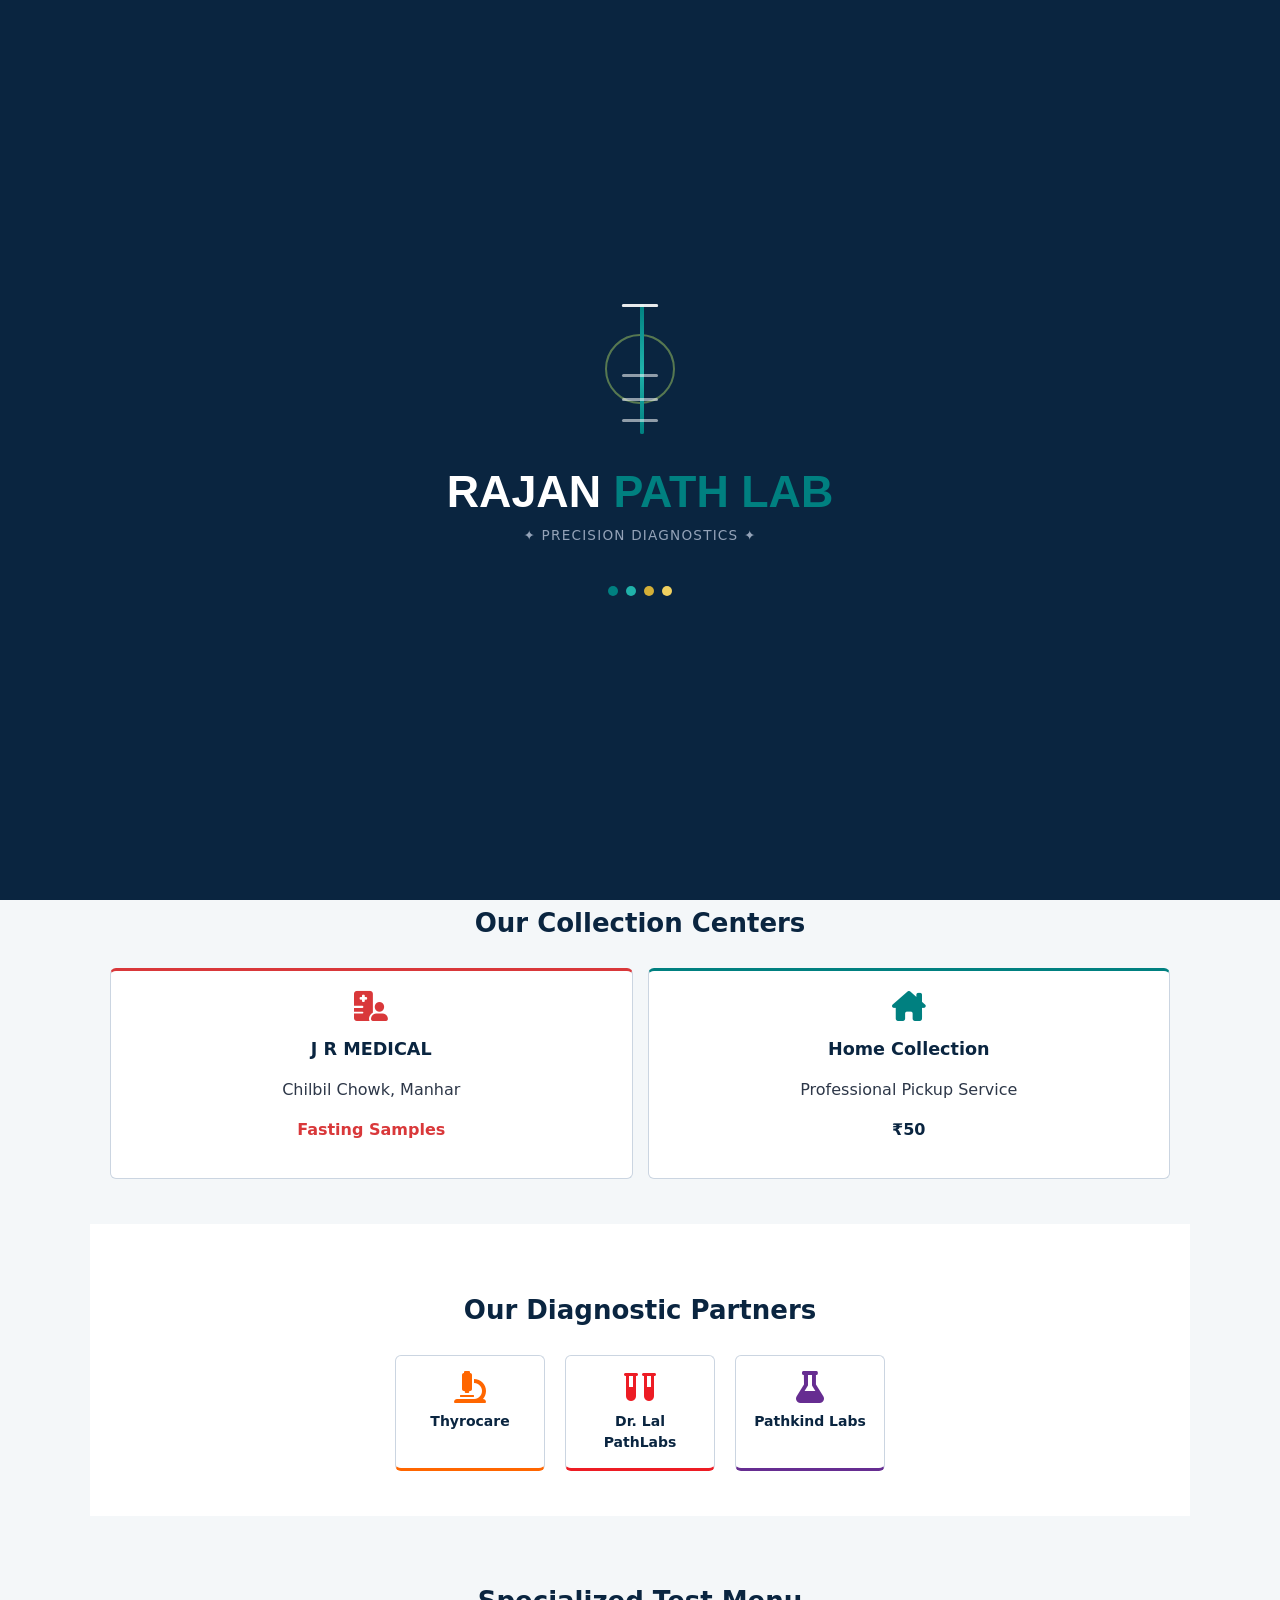
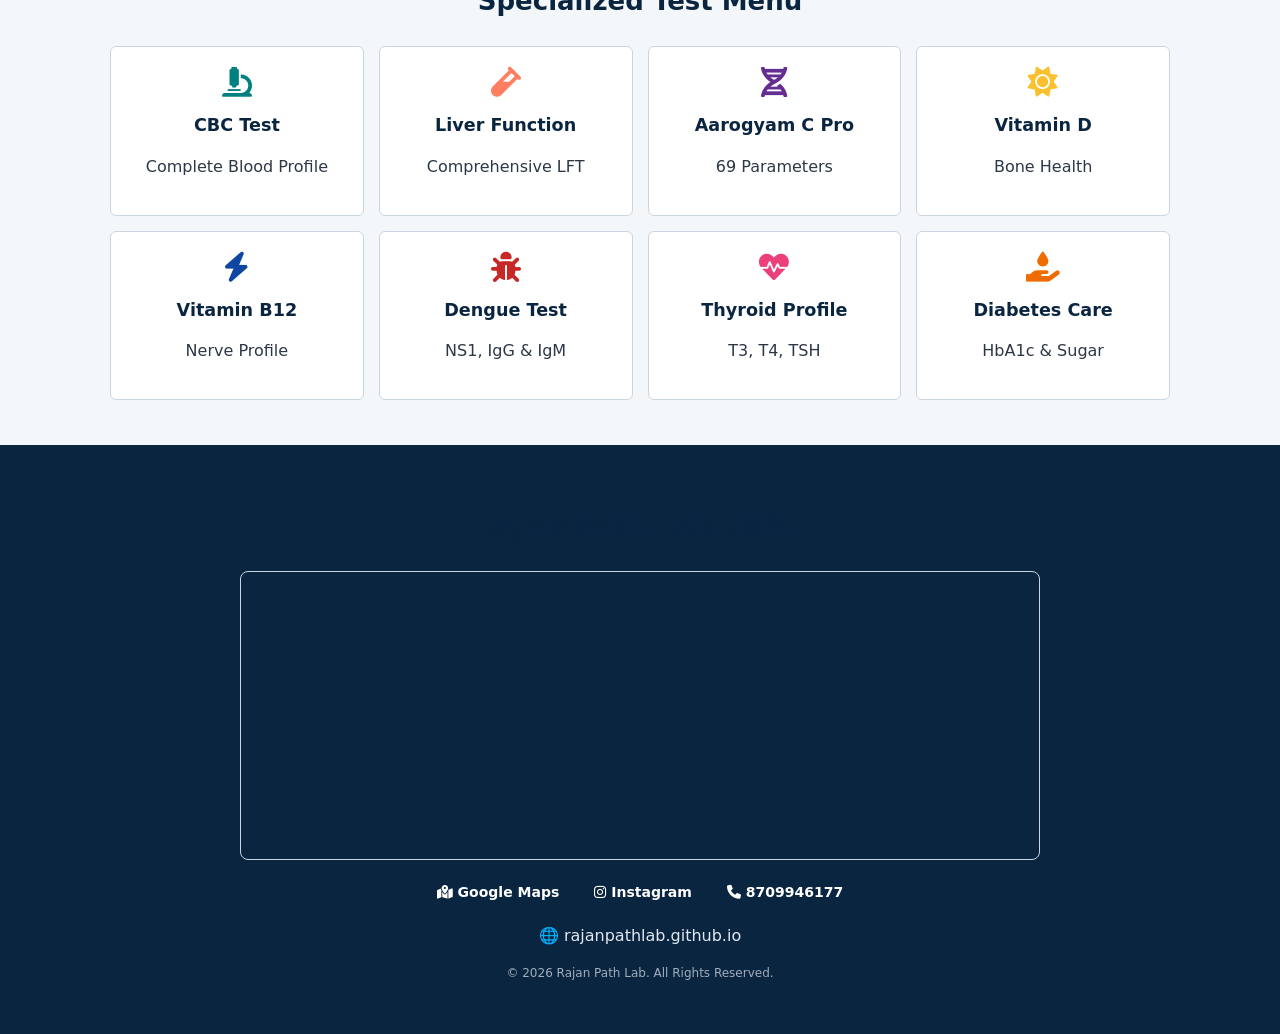
==== index.html @ d1e1c76f "Update print statement from 'Hello' to 'Goodbye'" ====
<!DOCTYPE html>
<html lang="en">
<head>
    <meta charset="UTF-8" />
    <meta name="viewport" content="width=device-width, initial-scale=1.0, maximum-scale=1.0, user-scalable=yes" />
    <title>Rajan Path Lab | Premium Diagnostics</title>
    <link rel="stylesheet" href="https://cdnjs.cloudflare.com/ajax/libs/font-awesome/6.0.0/css/all.min.css" />
    <script src="https://cdn.jsdelivr.net/npm/chart.js@4.4.0/dist/chart.umd.min.js" defer>
    </script>
    <script src="https://cdnjs.cloudflare.com/ajax/libs/qrcodejs/1.0.0/qrcode.min.js" defer>
    </script>
    <script src="https://www.gstatic.com/firebasejs/10.11.0/firebase-app-compat.js">
    </script>
    <script src="https://www.gstatic.com/firebasejs/10.11.0/firebase-database-compat.js">
    </script>
    <script src="https://cdn.jsdelivr.net/npm/@supabase/supabase-js@2">
    </script>
    <style>
        /* ─── PRELOADER ─── */
        #preloader {
            position: fixed;
            inset: 0;
            background: #0a2540;
            z-index: 99999;
            display: flex;
            flex-direction: column;
            align-items: center;
            justify-content: center;
            transition: opacity 0.55s, visibility 0.55s;
            opacity: 1;
            visibility: visible;
        }
        #preloader.hide {
            opacity: 0;
            visibility: hidden;
            pointer-events: none;
        }
        .preloader-logo {
            font-family: 'Segoe UI', sans-serif;
            font-size: 2.8rem;
            font-weight: 700;
            color: #fff;
            text-align: center;
        }
        .preloader-logo span {
            color: #008080;
        }
        .preloader-tagline {
            color: #94a3b8;
            font-size: 0.85rem;
            letter-spacing: 1.2px;
            text-transform: uppercase;
            margin-bottom: 2rem;
        }
        .preloader-dna-container {
            position: relative;
            width: 90px;
            height: 130px;
            margin-bottom: 1.5rem;
        }
        .dna-strand {
            position: absolute;
            width: 4px;
            height: 100%;
            border-radius: 2px;
            background: linear-gradient(180deg, #008080, #20b2aa, #008080);
            left: 50%;
            transform-origin: center;
            animation: dnaRotate1 2.2s ease-in-out infinite;
        }
        .dna-strand:nth-child(2) {
            animation-name: dnaRotate2;
            background: linear-gradient(180deg, #d4af37, #f0d060, #d4af37);
        }
        .dna-rung {
            position: absolute;
            width: 36px;
            height: 3px;
            background: rgba(255, 255, 255, 0.55);
            border-radius: 2px;
            left: 50%;
            transform: translateX(-50%);
            animation: rungPulse 1.6s ease-in-out infinite;
        }
        .dna-rung:nth-child(3) {
            top: 18%;
            animation-delay: 0.15s;
        }
        .dna-rung:nth-child(4) {
            top: 36%;
            animation-delay: 0.3s;
        }
        .dna-rung:nth-child(5) {
            top: 54%;
            animation-delay: 0.45s;
        }
        .dna-rung:nth-child(6) {
            top: 72%;
            animation-delay: 0.6s;
        }
        .dna-rung:nth-child(7) {
            top: 88%;
            animation-delay: 0.75s;
        }
        @keyframes dnaRotate1 {
            0%,
            100% {
                transform: translateX(-50%) rotate(0deg) scaleY(1);
            }
            25% {
                transform: translateX(-50%) rotate(8deg) scaleY(1.04);
            }
            50% {
                transform: translateX(-50%) rotate(0deg) scaleY(1);
            }
            75% {
                transform: translateX(-50%) rotate(-8deg) scaleY(0.96);
            }
        }
        @keyframes dnaRotate2 {
            0%,
            100% {
                transform: translateX(-50%) rotate(0deg) scaleY(1);
            }
            25% {
                transform: translateX(-50%) rotate(-8deg) scaleY(0.96);
            }
            50% {
                transform: translateX(-50%) rotate(0deg) scaleY(1);
            }
            75% {
                transform: translateX(-50%) rotate(8deg) scaleY(1.04);
            }
        }
        @keyframes rungPulse {
            0%,
            100% {
                opacity: 0.45;
                width: 36px;
            }
            50% {
                opacity: 1;
                width: 48px;
            }
        }
        .preloader-dot-container {
            display: flex;
            gap: 8px;
            margin-top: 0.5rem;
        }
        .preloader-dot {
            width: 10px;
            height: 10px;
            border-radius: 50%;
            background: #008080;
            animation: dotBounce 1.5s ease-in-out infinite;
        }
        .preloader-dot:nth-child(2) {
            animation-delay: 0.2s;
            background: #20b2aa;
        }
        .preloader-dot:nth-child(3) {
            animation-delay: 0.4s;
            background: #d4af37;
        }
        .preloader-dot:nth-child(4) {
            animation-delay: 0.6s;
            background: #f0d060;
        }
        @keyframes dotBounce {
            0%,
            100% {
                transform: translateY(0);
                opacity: 0.5;
            }
            50% {
                transform: translateY(-16px);
                opacity: 1;
            }
        }
        .preloader-pulse-ring {
            position: absolute;
            width: 70px;
            height: 70px;
            border-radius: 50%;
            border: 2px solid rgba(0, 128, 128, 0.5);
            top: 50%;
            left: 50%;
            transform: translate(-50%, -50%);
            animation: pulseRing 2s ease-out infinite;
        }
        .preloader-pulse-ring:nth-child(2) {
            animation-delay: 0.7s;
            border-color: rgba(212, 175, 55, 0.4);
        }
        @keyframes pulseRing {
            0% {
                width: 30px;
                height: 30px;
                opacity: 0.9;
            }
            100% {
                width: 120px;
                height: 120px;
                opacity: 0;
            }
        }

        /* ─── TOAST NOTIFICATIONS ─── */
        #toastContainer {
            position: fixed;
            top: 20px;
            right: 20px;
            z-index: 99999;
            display: flex;
            flex-direction: column;
            gap: 10px;
            max-width: 380px;
            width: 100%;
            pointer-events: none;
        }
        .toast {
            background: #1e293b;
            color: #f1f5f9;
            padding: 14px 20px;
            border-radius: 10px;
            box-shadow: 0 10px 30px rgba(0, 0, 0, 0.3);
            display: flex;
            align-items: center;
            gap: 12px;
            pointer-events: auto;
            transform: translateX(120%);
            transition: transform 0.4s cubic-bezier(0.34, 1.56, 0.64, 1);
            border-left: 5px solid #008080;
        }
        .toast.show {
            transform: translateX(0);
        }
        .toast.success {
            border-left-color: #22c55e;
        }
        .toast.error {
            border-left-color: #ef4444;
        }
        .toast.warning {
            border-left-color: #f59e0b;
        }
        .toast i {
            font-size: 1.4rem;
        }
        .toast .toast-close {
            margin-left: auto;
            cursor: pointer;
            opacity: 0.6;
            transition: 0.2s;
            font-size: 1.2rem;
        }
        .toast .toast-close:hover {
            opacity: 1;
        }

        /* ─── PRINT INVOICE STYLES ─── */
        @media print {
            body * {
                visibility: hidden;
            }
            #invoicePrintArea,
            #invoicePrintArea * {
                visibility: visible;
            }
            #invoicePrintArea {
                position: absolute;
                left: 0;
                top: 0;
                width: 100%;
                padding: 40px;
                background: white;
                color: black;
            }
            #invoicePrintArea .no-print {
                display: none;
            }
            .admin-header,
            .admin-sidebar,
            .admin-content>*:not(#invoicePrintArea) {
                display: none !important;
            }
            #adminPanelContainer {
                max-width: 100% !important;
                border-radius: 0 !important;
            }
            #adminPanelWrapper {
                background: white !important;
                padding: 0 !important;
            }
        }

        /* ─── ADMIN PANEL PROFESSIONAL UPGRADES ─── */
        :root {
            --primary-blue: #0a2540;
            --accent-teal: #008080;
            --bg-light: #f4f7f9;
            --urgent-red: #d9383a;
            --text-dark: #2d3748;
            --sidebar-width: 240px;
            --header-height: 64px;
        }
        * {
            box-sizing: border-box;
        }
        body {
            font-family: 'Segoe UI', Roboto, system-ui, sans-serif;
            margin: 0;
            padding: 0;
            background: var(--bg-light);
            color: var(--text-dark);
            line-height: 1.5;
        }
        b,
        strong {
            font-weight: 700;
        }

        /* ─── HEADER WITH LARGE LOGO ─── */
        header {
            background: var(--primary-blue);
            color: white;
            padding: 14px 5%;
            display: flex;
            justify-content: space-between;
            align-items: center;
            position: sticky;
            top: 0;
            z-index: 1000;
            box-shadow: 0 2px 10px rgba(0, 0, 0, 0.1);
            flex-wrap: wrap;
            gap: 10px 20px;
        }
        .header-logo {
            display: flex;
            align-items: center;
            gap: 14px;
            text-decoration: none;
            color: #fff;
        }
        .header-logo .logo-icon {
            width: 52px;
            height: 52px;
            background: linear-gradient(135deg, #008080, #20b2aa);
            border-radius: 50%;
            display: flex;
            align-items: center;
            justify-content: center;
            font-size: 26px;
            font-weight: 800;
            color: #fff;
            flex-shrink: 0;
            box-shadow: 0 4px 12px rgba(0, 128, 128, 0.35);
        }
        .header-logo .logo-text-group {
            display: flex;
            flex-direction: column;
            line-height: 1.1;
        }
        .header-logo .logo-main {
            font-size: 2rem;
            font-weight: 800;
            letter-spacing: 0.5px;
            color: #fff;
            text-shadow: 0 2px 6px rgba(0, 0, 0, 0.15);
        }
        .header-logo .logo-main span {
            color: #d4af37;
        }
        .header-logo .logo-tagline {
            font-size: 0.75rem;
            font-weight: 400;
            letter-spacing: 1.8px;
            text-transform: uppercase;
            color: #94b8c9;
            margin-top: 1px;
            opacity: 0.9;
        }
        .header-logo .logo-tagline i {
            margin-right: 4px;
            color: #d4af37;
            font-size: 0.6rem;
        }

        header nav {
            display: flex;
            align-items: center;
            flex-wrap: wrap;
            gap: 6px 12px;
        }
        header nav a {
            color: #e2e8f0;
            text-decoration: none;
            font-weight: 600;
            font-size: 15px;
            transition: 0.2s;
            padding: 4px 0;
        }
        header nav a:hover {
            color: var(--accent-teal);
        }
        .admin-login-btn,
        .patient-portal-btn {
            background: var(--accent-teal);
            color: white;
            border: none;
            padding: 6px 16px;
            border-radius: 4px;
            font-weight: 600;
            font-size: 14px;
            cursor: pointer;
            transition: 0.2s;
            white-space: nowrap;
        }
        .admin-login-btn:hover,
        .patient-portal-btn:hover {
            background: #006666;
        }
        .patient-portal-btn {
            background: #25D366;
        }
        .patient-portal-btn:hover {
            background: #1a8d4a;
        }
        .ai-doctor-btn {
            background: #7c3aed;
            color: white;
            border: none;
            padding: 6px 16px;
            border-radius: 4px;
            font-weight: 600;
            font-size: 14px;
            cursor: pointer;
            transition: 0.2s;
            white-space: nowrap;
        }
        .ai-doctor-btn:hover {
            background: #5b21b6;
        }

        .hero {
            background: #0d3359;
            color: white;
            text-align: center;
            padding: 60px 20px;
        }
        .hero h2 {
            color: white;
            font-size: 2.5rem;
            font-weight: 700;
            max-width: 800px;
            margin: 0 auto 25px;
            line-height: 1.3;
        }
        .btn-container {
            display: flex;
            justify-content: center;
            gap: 15px;
            flex-wrap: wrap;
            margin-top: 20px;
        }
        .btn-book {
            background: var(--urgent-red);
            padding: 12px 28px;
            color: white;
            border-radius: 4px;
            font-weight: bold;
            text-decoration: none;
            display: inline-block;
            transition: 0.2s;
        }
        .btn-book:hover {
            background: #b82d2f;
        }
        .btn-portal {
            background: #25D366;
            padding: 12px 28px;
            color: white;
            border: none;
            border-radius: 4px;
            font-weight: bold;
            cursor: pointer;
            transition: 0.2s;
        }
        .btn-portal:hover {
            background: #1a8d4a;
        }

        .strip {
            background: #fff;
            border-bottom: 1px solid #e2e8f0;
            padding: 15px 20px;
            text-align: center;
        }
        .strip-content {
            display: flex;
            justify-content: center;
            gap: 40px;
            flex-wrap: wrap;
        }
        .strip-item {
            font-weight: 600;
            display: flex;
            align-items: center;
            color: var(--primary-blue);
        }
        .strip i {
            color: var(--accent-teal);
            margin-right: 10px;
        }

        section {
            padding: 45px 20px;
            max-width: 1100px;
            margin: 0 auto;
            text-align: center;
        }
        .section-wrapper-alt {
            background: var(--bg-light);
        }
        h2 {
            color: var(--primary-blue);
            margin-bottom: 25px;
            font-size: 26px;
            font-weight: 700;
        }
        .about-container {
            display: flex;
            align-items: center;
            gap: 40px;
            text-align: left;
            flex-wrap: wrap;
        }
        .about-text {
            flex: 1;
            min-width: 300px;
        }
        .about-features {
            display: grid;
            grid-template-columns: 1fr 1fr;
            gap: 10px;
            margin-top: 15px;
        }
        .feature-item {
            display: flex;
            align-items: center;
            gap: 10px;
            font-weight: 600;
        }
        .feature-item i {
            color: var(--accent-teal);
        }
        .grid-container {
            display: grid;
            grid-template-columns: repeat(auto-fit, minmax(220px, 1fr));
            gap: 15px;
        }
        .card {
            background: white;
            padding: 20px 15px;
            border-radius: 6px;
            border: 1px solid #cbd5e1;
            text-align: center;
        }
        .card i {
            font-size: 30px;
            margin-bottom: 10px;
        }
        .card h3 {
            margin: 5px 0;
            font-size: 1.1rem;
            color: var(--primary-blue);
        }
        .partner-grid {
            display: flex;
            justify-content: center;
            gap: 20px;
            flex-wrap: wrap;
        }
        .partner-item {
            background: white;
            padding: 15px;
            border-radius: 6px;
            width: 150px;
            border: 1px solid #cbd5e1;
            text-align: center;
        }
        .partner-item i {
            font-size: 32px;
            margin-bottom: 8px;
        }
        .partner-item p {
            font-weight: 700;
            margin: 0;
            font-size: 14px;
            color: var(--primary-blue);
        }
        .map-container {
            margin-top: 20px;
            border-radius: 8px;
            overflow: hidden;
            max-width: 800px;
            margin-left: auto;
            margin-right: auto;
            border: 1px solid #cbd5e1;
        }
        footer {
            background: var(--primary-blue);
            color: #e2e8f0;
            padding: 40px 20px;
            text-align: center;
        }
        .footer-links {
            margin: 20px 0;
        }
        .footer-links a {
            color: white;
            text-decoration: none;
            margin: 0 15px;
            font-size: 14px;
            font-weight: 600;
        }
        .footer-links a:hover {
            color: var(--accent-teal);
        }
        .whatsapp-float {
            position: fixed;
            bottom: 20px;
            right: 20px;
            background: #25D366;
            color: white;
            padding: 12px 20px;
            border-radius: 4px;
            text-decoration: none;
            font-weight: bold;
            z-index: 1000;
            box-shadow: 0 2px 10px rgba(0, 0, 0, 0.2);
        }

        /* ─── AI DOCTOR CHAT MODAL ─── */
        .ai-chat-modal {
            display: none;
            position: fixed;
            inset: 0;
            background: rgba(0, 0, 0, 0.6);
            z-index: 10080;
            align-items: center;
            justify-content: center;
            padding: 20px;
        }
        .ai-chat-modal.show {
            display: flex;
        }
        .ai-chat-content {
            background: white;
            max-width: 550px;
            width: 100%;
            border-radius: 20px;
            padding: 25px;
            box-shadow: 0 30px 60px rgba(0, 0, 0, 0.4);
            max-height: 90vh;
            display: flex;
            flex-direction: column;
        }
        .ai-chat-header {
            display: flex;
            justify-content: space-between;
            align-items: center;
            border-bottom: 2px solid #e2e8f0;
            padding-bottom: 12px;
            margin-bottom: 16px;
        }
        .ai-chat-header h3 {
            margin: 0;
            color: #0a2540;
            display: flex;
            align-items: center;
            gap: 10px;
            font-size: 1.2rem;
        }
        .ai-chat-header h3 i {
            color: #7c3aed;
        }
        .ai-chat-header .ai-badge {
            background: #7c3aed;
            color: white;
            font-size: 0.6rem;
            padding: 2px 10px;
            border-radius: 20px;
            font-weight: 600;
            margin-left: 6px;
        }
        .ai-chat-close {
            background: none;
            border: none;
            font-size: 1.8rem;
            cursor: pointer;
            color: #94a3b8;
        }
        .ai-chat-close:hover {
            color: #0a2540;
        }
        .ai-chat-body {
            flex: 1;
            overflow-y: auto;
            max-height: 420px;
            margin-bottom: 14px;
            display: flex;
            flex-direction: column;
            gap: 12px;
            padding-right: 4px;
        }
        .ai-chat-msg {
            padding: 10px 16px;
            border-radius: 12px;
            max-width: 88%;
            font-size: 14px;
            line-height: 1.6;
            word-wrap: break-word;
        }
        .ai-chat-msg.user {
            background: #dbeafe;
            color: #1e40af;
            align-self: flex-end;
            border-bottom-right-radius: 4px;
        }
        .ai-chat-msg.bot {
            background: #f1f5f9;
            color: #0f172a;
            align-self: flex-start;
            border-bottom-left-radius: 4px;
            border-left: 4px solid #7c3aed;
        }
        .ai-chat-msg.bot .thinking {
            color: #7c3aed;
            font-weight: 500;
        }
        .ai-chat-msg.bot .disclaimer {
            font-size: 11px;
            color: #94a3b8;
            margin-top: 8px;
            border-top: 1px dashed #e2e8f0;
            padding-top: 6px;
        }
        .ai-chat-input-area {
            display: flex;
            gap: 10px;
            border-top: 1px solid #e2e8f0;
            padding-top: 14px;
        }
        .ai-chat-input-area input {
            flex: 1;
            padding: 10px 14px;
            border: 1px solid #e2e8f0;
            border-radius: 30px;
            font-size: 14px;
            outline: none;
        }
        .ai-chat-input-area input:focus {
            border-color: #7c3aed;
        }
        .ai-chat-input-area button {
            background: #7c3aed;
            color: white;
            border: none;
            border-radius: 30px;
            padding: 10px 20px;
            font-weight: 600;
            cursor: pointer;
            transition: 0.2s;
        }
        .ai-chat-input-area button:hover {
            background: #5b21b6;
        }
        .ai-chat-input-area button:disabled {
            opacity: 0.6;
            cursor: not-allowed;
        }
        .ai-chat-footer-note {
            font-size: 10px;
            color: #94a3b8;
            margin-top: 8px;
            text-align: center;
        }

        /* ─── ADMIN PANEL ─── */
        #adminPanelWrapper {
            display: none;
            position: fixed;
            inset: 0;
            background: rgba(0, 0, 0, 0.6);
            z-index: 9999;
            overflow-y: auto;
            padding: 20px;
        }
        #adminPanelWrapper.active {
            display: block;
        }
        #adminPanelContainer {
            max-width: 1400px;
            margin: 0 auto;
            background: #f0f2f5;
            border-radius: 16px;
            box-shadow: 0 25px 70px rgba(0, 0, 0, 0.5);
            overflow: hidden;
            min-height: 90vh;
            display: flex;
            flex-direction: column;
        }
        .admin-header {
            background: var(--primary-blue);
            color: white;
            padding: 12px 24px;
            display: flex;
            justify-content: space-between;
            align-items: center;
            flex-wrap: wrap;
            flex-shrink: 0;
        }
        .admin-header h2 {
            color: white;
            margin: 0;
            font-size: 20px;
        }
        .admin-user {
            display: flex;
            align-items: center;
            gap: 12px;
            flex-wrap: wrap;
        }
        .admin-user span {
            color: #e2e8f0;
        }
        .logout-btn,
        .dark-toggle {
            background: var(--urgent-red);
            border: none;
            padding: 6px 16px;
            border-radius: 6px;
            color: white;
            font-weight: 600;
            cursor: pointer;
            transition: 0.2s;
        }
        .logout-btn:hover {
            background: #b82d2f;
        }
        .dark-toggle {
            background: #4a5568;
        }
        .dark-toggle:hover {
            background: #2d3748;
        }

        .admin-body {
            display: flex;
            flex: 1;
            overflow: hidden;
        }
        .admin-sidebar {
            width: var(--sidebar-width);
            background: var(--primary-blue);
            color: #e2e8f0;
            padding: 16px 0;
            flex-shrink: 0;
            overflow-y: auto;
        }
        .admin-sidebar .nav-label {
            font-size: 11px;
            text-transform: uppercase;
            letter-spacing: 0.8px;
            color: #94a3b8;
            padding: 10px 16px 4px;
            font-weight: 600;
        }
        .admin-sidebar a {
            display: flex;
            align-items: center;
            gap: 10px;
            padding: 9px 16px;
            color: #cbd5e1;
            text-decoration: none;
            font-weight: 500;
            font-size: 14px;
            cursor: pointer;
            transition: 0.2s;
            border-left: 3px solid transparent;
        }
        .admin-sidebar a:hover {
            background: rgba(0, 128, 128, 0.15);
            color: #fff;
        }
        .admin-sidebar a.active {
            background: rgba(0, 128, 128, 0.2);
            border-left-color: var(--accent-teal);
            color: #fff;
        }
        .admin-sidebar a i {
            width: 20px;
            text-align: center;
        }

        .admin-content {
            flex: 1;
            padding: 24px;
            overflow-y: auto;
            background: #f0f2f5;
        }
        .admin-section {
            display: none;
            animation: fadeUp 0.3s ease;
        }
        .admin-section.active {
            display: block;
        }
        @keyframes fadeUp {
            from {
                opacity: 0;
                transform: translateY(12px);
            }
            to {
                opacity: 1;
                transform: translateY(0);
            }
        }

        /* Cards & Stats */
        .stats-grid {
            display: grid;
            grid-template-columns: repeat(auto-fit, minmax(160px, 1fr));
            gap: 14px;
            margin-bottom: 20px;
        }
        .stat-card {
            background: white;
            padding: 16px 14px;
            border-radius: 10px;
            border: 1px solid #e2e8f0;
            display: flex;
            align-items: center;
            gap: 12px;
            box-shadow: 0 2px 6px rgba(0, 0, 0, 0.03);
            transition: 0.2s;
        }
        .stat-card:hover {
            box-shadow: 0 6px 16px rgba(0, 0, 0, 0.06);
            transform: translateY(-2px);
        }
        .stat-card .icon {
            width: 44px;
            height: 44px;
            border-radius: 10px;
            display: flex;
            align-items: center;
            justify-content: center;
            font-size: 20px;
            flex-shrink: 0;
        }
        .stat-card .icon.blue {
            background: #dbeafe;
            color: #2563eb;
        }
        .stat-card .icon.green {
            background: #d1fae5;
            color: #059669;
        }
        .stat-card .icon.red {
            background: #fee2e2;
            color: #dc2626;
        }
        .stat-card .icon.purple {
            background: #ede9fe;
            color: #7c3aed;
        }
        .stat-card .icon.orange {
            background: #fef3c7;
            color: #d97706;
        }
        .stat-card .icon.teal {
            background: #ccfbf1;
            color: #0d9488;
        }
        .stat-card .info h4 {
            font-size: 22px;
            font-weight: 700;
            margin: 0;
        }
        .stat-card .info p {
            font-size: 12px;
            margin: 2px 0 0;
            color: #64748b;
        }

        .table-wrap {
            background: white;
            border: 1px solid #e2e8f0;
            border-radius: 10px;
            overflow: auto;
            margin-top: 10px;
        }
        .table-wrap table {
            width: 100%;
            border-collapse: collapse;
            font-size: 14px;
        }
        .table-wrap th {
            background: #f8fafc;
            font-weight: 600;
            text-align: left;
            padding: 10px 14px;
            border-bottom: 2px solid #e2e8f0;
            font-size: 12px;
            text-transform: uppercase;
            letter-spacing: 0.3px;
        }
        .table-wrap td {
            padding: 9px 14px;
            border-bottom: 1px solid #e2e8f0;
        }

        .badge-status {
            display: inline-block;
            padding: 2px 12px;
            border-radius: 20px;
            font-size: 12px;
            font-weight: 600;
        }
        .badge-status.paid {
            background: #d1fae5;
            color: #065f46;
        }
        .badge-status.unpaid {
            background: #fee2e2;
            color: #991b1b;
        }
        .badge-status.pending {
            background: #fef3c7;
            color: #92400e;
        }
        .badge-status.process {
            background: #dbeafe;
            color: #1e40af;
        }
        .badge-status.done {
            background: #e0e7ff;
            color: #3730a3;
        }

        .btn {
            display: inline-flex;
            align-items: center;
            gap: 6px;
            padding: 6px 16px;
            border-radius: 6px;
            font-weight: 600;
            font-size: 13px;
            border: none;
            cursor: pointer;
            transition: 0.2s;
            background: #f1f5f9;
            color: #1e293b;
            border: 1px solid #e2e8f0;
        }
        .btn-primary {
            background: var(--accent-teal);
            color: #fff;
            border-color: var(--accent-teal);
        }
        .btn-primary:hover {
            background: #006666;
        }
        .btn-red {
            background: var(--urgent-red);
            color: #fff;
            border-color: var(--urgent-red);
        }
        .btn-red:hover {
            background: #b82d2f;
        }
        .btn-outline {
            background: transparent;
            border: 1px solid #e2e8f0;
        }
        .btn-sm {
            padding: 3px 10px;
            font-size: 12px;
        }
        .btn-gold {
            background: #d4af37;
            color: #fff;
            border-color: #d4af37;
        }
        .btn-gold:hover {
            background: #b8960e;
        }
        .btn-success {
            background: #22c55e;
            color: #fff;
            border-color: #22c55e;
        }
        .btn-success:hover {
            background: #16a34a;
        }
        .btn:disabled {
            opacity: 0.6;
            cursor: not-allowed;
            pointer-events: none;
        }

        .form-grid {
            display: grid;
            grid-template-columns: repeat(auto-fit, minmax(180px, 1fr));
            gap: 12px;
            background: white;
            padding: 16px;
            border-radius: 10px;
            border: 1px solid #e2e8f0;
            margin-bottom: 16px;
        }
        .form-grid label {
            font-weight: 600;
            font-size: 13px;
            display: flex;
            flex-direction: column;
            gap: 4px;
        }
        .form-grid label input,
        .form-grid label select {
            padding: 7px 10px;
            border-radius: 6px;
            border: 1px solid #e2e8f0;
            background: #f8fafc;
            font-size: 14px;
        }
        .form-grid label input:focus,
        .form-grid label select:focus {
            outline: 2px solid var(--accent-teal);
        }

        .toolbar {
            display: flex;
            flex-wrap: wrap;
            gap: 10px;
            align-items: center;
            margin-bottom: 12px;
        }
        .toolbar .search-box {
            display: flex;
            align-items: center;
            background: white;
            border: 1px solid #e2e8f0;
            border-radius: 6px;
            padding: 0 12px;
            flex: 1;
            min-width: 150px;
        }
        .toolbar .search-box input {
            border: none;
            background: transparent;
            padding: 7px 6px;
            font-size: 14px;
            width: 100%;
            outline: none;
        }
        .template-box {
            background: white;
            border: 1px solid #e2e8f0;
            border-radius: 10px;
            padding: 14px 18px;
            margin-bottom: 14px;
        }
        .template-box .msg-preview {
            background: #f8fafc;
            padding: 10px 14px;
            border-radius: 6px;
            border-left: 4px solid #25D366;
            font-size: 14px;
            white-space: pre-wrap;
        }
        .premium-badge {
            background: linear-gradient(135deg, #fbbf24, #f59e0b);
            color: #78350f;
            font-size: 10px;
            font-weight: 700;
            padding: 2px 10px;
            border-radius: 20px;
            text-transform: uppercase;
            margin-left: 6px;
        }

        /* Login Modal */
        .login-modal {
            display: none;
            position: fixed;
            inset: 0;
            background: rgba(0, 0, 0, 0.5);
            z-index: 10001;
            align-items: center;
            justify-content: center;
        }
        .login-modal.show {
            display: flex;
        }
        .login-modal-content {
            background: white;
            padding: 30px;
            border-radius: 12px;
            max-width: 400px;
            width: 90%;
            box-shadow: 0 20px 60px rgba(0, 0, 0, 0.3);
        }
        .login-modal-content h3 {
            margin-top: 0;
        }
        .login-modal-content label {
            display: block;
            font-weight: 600;
            margin: 10px 0 4px;
        }
        .login-modal-content input {
            width: 100%;
            padding: 8px 12px;
            border: 1px solid #e2e8f0;
            border-radius: 4px;
            margin-bottom: 8px;
        }
        .login-modal-content .btn-close {
            background: #6c757d;
            border: none;
            padding: 8px;
            width: 100%;
            border-radius: 4px;
            color: white;
            font-weight: 600;
            cursor: pointer;
            margin-top: 6px;
        }

        /* UPI Modal */
        .upi-modal {
            display: none;
            position: fixed;
            inset: 0;
            background: rgba(0, 0, 0, 0.5);
            z-index: 10002;
            align-items: center;
            justify-content: center;
        }
        .upi-modal.show {
            display: flex;
        }
        .upi-modal-content {
            background: white;
            padding: 30px;
            border-radius: 12px;
            max-width: 400px;
            width: 90%;
            text-align: center;
        }
        .upi-modal-content .btn-close {
            background: #6c757d;
            border: none;
            padding: 8px;
            width: 100%;
            border-radius: 4px;
            color: white;
            font-weight: 600;
            cursor: pointer;
            margin-top: 12px;
        }

        /* Patient Portal */
        .patient-portal-modal {
            display: none;
            position: fixed;
            inset: 0;
            background: rgba(0, 0, 0, 0.6);
            z-index: 10050;
            overflow-y: auto;
            padding: 20px;
            align-items: center;
            justify-content: center;
        }
        .patient-portal-modal.active {
            display: flex;
        }
        .patient-portal-content {
            max-width: 860px;
            width: 100%;
            background: #fff;
            border-radius: 2rem;
            box-shadow: 0 30px 45px -20px rgba(0, 0, 0, 0.35);
            overflow: hidden;
            max-height: 95vh;
            overflow-y: auto;
        }
        .portal-header {
            background: #1a212c;
            padding: 1.8rem 2rem 1.4rem;
        }
        .portal-header h1 {
            font-size: 1.9rem;
            font-weight: 700;
            color: #fef7e8;
            display: flex;
            align-items: center;
            gap: 12px;
        }
        .portal-header .portal-badge {
            background: rgba(212, 175, 55, 0.2);
            padding: 6px 16px;
            border-radius: 60px;
            font-size: 0.7rem;
            font-weight: 600;
            color: #e6c168;
            border: 0.5px solid rgba(212, 175, 55, 0.5);
        }
        .portal-header .portal-sub {
            color: #8f9bb3;
            font-size: 0.8rem;
            margin-top: 12px;
            border-left: 2px solid #e6c168;
            padding-left: 14px;
        }
        .portal-body {
            padding: 2rem;
        }
        .portal-input-group {
            margin-bottom: 1.5rem;
        }
        .portal-input-label {
            display: flex;
            align-items: center;
            gap: 12px;
            font-weight: 700;
            font-size: 0.75rem;
            text-transform: uppercase;
            color: #2c3f4c;
            margin-bottom: 10px;
        }
        .portal-input {
            width: 100%;
            padding: 1rem 1.3rem;
            font-size: 1rem;
            border: 1.5px solid #e2e8f0;
            border-radius: 1.25rem;
            outline: none;
            font-weight: 500;
        }
        .portal-input:focus {
            border-color: #d4af37;
            box-shadow: 0 4px 14px rgba(212, 175, 55, 0.2);
        }
        .portal-btn {
            width: 100%;
            background: linear-gradient(98deg, #075E54, #128C7E);
            border: none;
            padding: 1rem;
            font-size: 1rem;
            font-weight: 700;
            color: white;
            border-radius: 2rem;
            cursor: pointer;
            transition: 0.25s;
            display: flex;
            align-items: center;
            justify-content: center;
            gap: 12px;
            box-shadow: 0 8px 20px -8px rgba(7, 94, 84, 0.5);
        }
        .portal-btn:hover {
            transform: translateY(-2px);
        }
        .portal-status {
            margin-top: 1.2rem;
            padding: 0.9rem 1.2rem;
            background: #f8fafd;
            border-radius: 1rem;
            font-size: 0.85rem;
            color: #2c3e50;
            border-left: 3px solid #c9a03d;
        }
        .portal-status.success {
            background: #e6f4ea;
            border-left-color: #2b7a3e;
            color: #135c2c;
        }
        .portal-status.error {
            background: #fef5f0;
            border-left-color: #d4873a;
            color: #8b5a2b;
        }
        .portal-report-list {
            margin-top: 1.5rem;
            border-top: 1px solid #e2e8f0;
            padding-top: 1.5rem;
        }
        .portal-report-item {
            display: flex;
            justify-content: space-between;
            align-items: center;
            background: #f8fafc;
            padding: 0.8rem 1.2rem;
            border-radius: 1rem;
            margin-bottom: 0.8rem;
            border: 1px solid #edf2f7;
        }
        .portal-report-info .test-name {
            font-weight: 600;
            color: #1a212c;
        }
        .portal-report-info .upload-date {
            font-size: 0.8rem;
            color: #7890a3;
        }
        .portal-download-btn {
            background: #d4af37;
            border: none;
            padding: 0.4rem 1rem;
            border-radius: 2rem;
            font-weight: 600;
            color: white;
            cursor: pointer;
            font-size: 0.8rem;
            transition: 0.2s;
        }
        .portal-download-btn:hover {
            background: #b8960e;
        }
        .portal-download-btn:disabled {
            background: #b0b8c5;
            cursor: not-allowed;
            opacity: 0.6;
        }
        .portal-due-badge {
            background: #fee2e2;
            color: #991b1b;
            padding: 0.2rem 0.8rem;
            border-radius: 2rem;
            font-size: 0.7rem;
            font-weight: 700;
        }
        .portal-close-btn {
            background: #6c757d;
            border: none;
            padding: 8px 16px;
            border-radius: 2rem;
            font-weight: 600;
            color: white;
            cursor: pointer;
            font-size: 0.8rem;
            margin-top: 1rem;
        }
        .portal-footer {
            padding: 1rem 2rem;
            font-size: 0.7rem;
            color: #91a3bb;
            border-top: 1px solid #edf2f9;
            display: flex;
            justify-content: space-between;
        }

        /* Payment Confirm */
        .pay-confirm-modal {
            display: none;
            position: fixed;
            inset: 0;
            background: rgba(0, 0, 0, 0.6);
            z-index: 10060;
            align-items: center;
            justify-content: center;
            padding: 20px;
        }
        .pay-confirm-modal.show {
            display: flex;
        }
        .pay-confirm-content {
            background: white;
            max-width: 480px;
            width: 100%;
            border-radius: 16px;
            padding: 28px 30px;
            box-shadow: 0 30px 60px rgba(0, 0, 0, 0.4);
        }
        .pay-confirm-content h3 {
            color: var(--primary-blue);
            font-size: 1.3rem;
            margin-top: 0;
            display: flex;
            align-items: center;
            gap: 10px;
        }
        .pay-confirm-content .pay-detail-row {
            display: flex;
            justify-content: space-between;
            padding: 8px 0;
            border-bottom: 1px solid #f1f5f9;
            font-size: 14px;
        }
        .pay-confirm-content .pay-detail-row .label {
            color: #64748b;
            font-weight: 500;
        }
        .pay-confirm-content .pay-detail-row .value {
            font-weight: 700;
        }
        .pay-confirm-content .pay-amount-large {
            font-size: 2rem;
            font-weight: 800;
            color: var(--primary-blue);
            text-align: center;
            padding: 12px 0;
            background: #f8fafc;
            border-radius: 8px;
            margin: 10px 0 14px;
        }
        .pay-method-group {
            display: flex;
            gap: 8px;
            flex-wrap: wrap;
            margin: 10px 0 14px;
        }
        .pay-method-group label {
            display: flex;
            align-items: center;
            gap: 6px;
            background: #f1f5f9;
            padding: 6px 14px;
            border-radius: 20px;
            font-size: 13px;
            font-weight: 500;
            cursor: pointer;
            border: 2px solid transparent;
            transition: 0.2s;
        }
        .pay-method-group label:hover {
            background: #e2e8f0;
        }
        .pay-method-group input[type="radio"] {
            accent-color: var(--accent-teal);
        }
        .pay-method-group label.selected {
            border-color: var(--accent-teal);
            background: #e6f7f7;
        }
        .pay-btns {
            display: flex;
            gap: 12px;
            margin-top: 18px;
        }
        .pay-btns .btn {
            flex: 1;
            justify-content: center;
            padding: 10px;
            font-size: 15px;
        }
        .pay-btns .btn-cancel {
            background: #e2e8f0;
            color: #1e293b;
        }
        .pay-btns .btn-cancel:hover {
            background: #cbd5e1;
        }
        .badge-pay-confirmed {
            background: #d1fae5;
            color: #065f46;
            font-size: 10px;
            font-weight: 700;
            padding: 2px 10px;
            border-radius: 20px;
        }

        /* Invoice */
        .invoice-modal {
            display: none;
            position: fixed;
            inset: 0;
            background: rgba(0, 0, 0, 0.6);
            z-index: 10070;
            align-items: center;
            justify-content: center;
            padding: 20px;
        }
        .invoice-modal.show {
            display: flex;
        }
        .invoice-modal-content {
            background: white;
            max-width: 700px;
            width: 100%;
            border-radius: 16px;
            padding: 30px;
            box-shadow: 0 30px 60px rgba(0, 0, 0, 0.4);
            max-height: 90vh;
            overflow-y: auto;
        }
        .invoice-modal-content h3 {
            margin-top: 0;
        }
        .invoice-print-area {
            padding: 10px;
        }
        .invoice-print-area .invoice-header {
            display: flex;
            justify-content: space-between;
            border-bottom: 2px solid #0a2540;
            padding-bottom: 12px;
            margin-bottom: 16px;
        }
        .invoice-print-area .invoice-header h2 {
            margin: 0;
            color: #0a2540;
        }
        .invoice-print-area .invoice-details {
            display: grid;
            grid-template-columns: 1fr 1fr;
            gap: 8px;
            margin-bottom: 16px;
        }
        .invoice-print-area table {
            width: 100%;
            border-collapse: collapse;
            margin: 12px 0;
        }
        .invoice-print-area table th {
            background: #f1f5f9;
            text-align: left;
            padding: 8px;
            border: 1px solid #e2e8f0;
        }
        .invoice-print-area table td {
            padding: 8px;
            border: 1px solid #e2e8f0;
        }
        .invoice-print-area .total-row {
            font-weight: 700;
            font-size: 1.1rem;
        }
        .invoice-print-area .no-print {
            margin-top: 20px;
            display: flex;
            gap: 12px;
            justify-content: flex-end;
        }

        /* Settings */
        .settings-group {
            background: white;
            padding: 20px;
            border-radius: 10px;
            border: 1px solid #e2e8f0;
            margin-bottom: 16px;
        }
        .settings-group label {
            font-weight: 600;
            display: block;
            margin: 12px 0 4px;
        }
        .settings-group input,
        .settings-group textarea {
            width: 100%;
            padding: 8px 12px;
            border: 1px solid #e2e8f0;
            border-radius: 6px;
            font-size: 14px;
        }
        .settings-group textarea {
            resize: vertical;
            min-height: 60px;
        }

        /* Dark Mode */
        body.admin-dark #adminPanelContainer {
            background: #0f172a;
        }
        body.admin-dark .admin-content {
            background: #0f172a;
        }
        body.admin-dark .stat-card,
        body.admin-dark .table-wrap,
        body.admin-dark .form-grid,
        body.admin-dark .template-box,
        body.admin-dark .settings-group {
            background: #1e293b;
            border-color: #334155;
            color: #f1f5f9;
        }
        body.admin-dark .stat-card .info p {
            color: #94a3b8;
        }
        body.admin-dark .table-wrap th {
            background: #0f172a;
            color: #94a3b8;
        }
        body.admin-dark .table-wrap td {
            border-color: #334155;
        }
        body.admin-dark .form-grid label input,
        body.admin-dark .form-grid label select {
            background: #0f172a;
            border-color: #334155;
            color: #f1f5f9;
        }
        body.admin-dark .badge-status.paid {
            background: #064e3b;
            color: #6ee7b7;
        }
        body.admin-dark .badge-status.unpaid {
            background: #7f1d1d;
            color: #fca5a5;
        }
        body.admin-dark .badge-status.pending {
            background: #78350f;
            color: #fcd34d;
        }
        body.admin-dark .badge-status.process {
            background: #1e3a5f;
            color: #93c5fd;
        }
        body.admin-dark .badge-status.done {
            background: #312e81;
            color: #a5b4fc;
        }
        body.admin-dark .stat-card .icon.blue {
            background: #1e3a5f;
            color: #60a5fa;
        }
        body.admin-dark .stat-card .icon.green {
            background: #064e3b;
            color: #34d399;
        }
        body.admin-dark .stat-card .icon.red {
            background: #7f1d1d;
            color: #f87171;
        }
        body.admin-dark .stat-card .icon.purple {
            background: #4c1d95;
            color: #a78bfa;
        }
        body.admin-dark .stat-card .icon.orange {
            background: #78350f;
            color: #fbbf24;
        }
        body.admin-dark .stat-card .icon.teal {
            background: #134e4a;
            color: #2dd4bf;
        }
        body.admin-dark .pay-confirm-content {
            background: #1e293b;
            color: #f1f5f9;
        }
        body.admin-dark .pay-confirm-content .pay-detail-row {
            border-color: #334155;
        }
        body.admin-dark .pay-confirm-content .pay-detail-row .label {
            color: #94a3b8;
        }
        body.admin-dark .pay-confirm-content .pay-amount-large {
            background: #0f172a;
            color: #f1f5f9;
        }
        body.admin-dark .pay-confirm-content .pay-method-group label {
            background: #0f172a;
            color: #e2e8f0;
        }
        body.admin-dark .pay-confirm-content .pay-method-group label.selected {
            border-color: var(--accent-teal);
            background: #134e4a;
        }
        body.admin-dark .pay-confirm-content .pay-btns .btn-cancel {
            background: #334155;
            color: #e2e8f0;
        }
        body.admin-dark .invoice-modal-content {
            background: #1e293b;
            color: #f1f5f9;
        }
        body.admin-dark .invoice-print-area .invoice-header h2 {
            color: #f1f5f9;
        }
        body.admin-dark .invoice-print-area table th {
            background: #0f172a;
            border-color: #334155;
        }
        body.admin-dark .invoice-print-area table td {
            border-color: #334155;
        }

        @media (max-width: 768px) {
            header {
                flex-direction: column;
                text-align: center;
                padding: 12px 16px;
            }
            .header-logo .logo-main {
                font-size: 1.5rem;
            }
            .header-logo .logo-tagline {
                font-size: 0.6rem;
                letter-spacing: 1.2px;
            }
            .header-logo .logo-icon {
                width: 44px;
                height: 44px;
                font-size: 20px;
            }
            header nav {
                justify-content: center;
                margin-top: 6px;
            }
            header nav a {
                font-size: 13px;
                margin: 0 4px;
            }
            .admin-login-btn,
            .patient-portal-btn,
            .ai-doctor-btn {
                font-size: 12px;
                padding: 4px 12px;
                margin: 2px 0;
            }
            .admin-body {
                flex-direction: column;
            }
            .admin-sidebar {
                width: 100%;
                display: flex;
                flex-wrap: nowrap;
                overflow-x: auto;
                padding: 8px 0;
            }
            .admin-sidebar a {
                white-space: nowrap;
                padding: 8px 14px;
                border-left: none;
                border-bottom: 3px solid transparent;
            }
            .admin-sidebar a.active {
                border-bottom-color: var(--accent-teal);
                border-left: none;
            }
            .admin-sidebar .nav-label {
                display: none;
            }
            .hero h2 {
                font-size: 1.8rem;
            }
            .about-features {
                grid-template-columns: 1fr;
            }
            .stats-grid {
                grid-template-columns: 1fr 1fr;
            }
            .pay-method-group label {
                font-size: 12px;
                padding: 4px 12px;
            }
        }

        @media (max-width: 480px) {
            .header-logo .logo-main {
                font-size: 1.2rem;
            }
            .header-logo .logo-icon {
                width: 36px;
                height: 36px;
                font-size: 16px;
            }
            .header-logo .logo-tagline {
                font-size: 0.5rem;
                letter-spacing: 0.8px;
            }
            .hero h2 {
                font-size: 1.4rem;
            }
            .btn-book,
            .btn-portal {
                padding: 10px 18px;
                font-size: 14px;
            }
        }
    </style>
</head>
<body>

    <!-- ═══════════ PRELOADER ═══════════ -->
    <div id="preloader">
        <div class="preloader-dna-container">
            <div class="preloader-pulse-ring"></div>
            <div class="preloader-pulse-ring"></div>
            <div class="dna-strand"></div>
            <div class="dna-strand"></div>
            <div class="dna-rung"></div>
            <div class="dna-rung"></div>
            <div class="dna-rung"></div>
            <div class="dna-rung"></div>
            <div class="dna-rung"></div>
            <div class="dna-rung"></div>
        </div>
        <div class="preloader-logo">RAJAN <span>PATH LAB</span></div>
        <div class="preloader-tagline">✦ Precision Diagnostics ✦</div>
        <div class="preloader-dot-container">
            <div class="preloader-dot"></div>
            <div class="preloader-dot"></div>
            <div class="preloader-dot"></div>
            <div class="preloader-dot"></div>
        </div>
    </div>

    <!-- ═══════════ TOAST ═══════════ -->
    <div id="toastContainer"></div>

    <!-- ═══════════ PUBLIC WEBSITE ═══════════ -->
    <header>
        <a href="#" class="header-logo">
            <div class="logo-icon">R</div>
            <div class="logo-text-group">
                <div class="logo-main">RAJAN <span>PATH LAB</span></div>
                <div class="logo-tagline"><i class="fas fa-heartbeat"></i> SOLUTION OF YOUR HEALTHY LIFE</div>
            </div>
        </a>
        <nav>
            <a href="#">Home</a>
            <a href="#">Tests</a>
            <a href="#">Book Test</a>
            <a href="#">About</a>
            <button class="patient-portal-btn" id="openPatientPortalBtn"><i class="fas fa-file-pdf"></i> My Reports</button>
            <button class="ai-doctor-btn" id="openAIDoctorBtn"><i class="fas fa-robot"></i> AI Doctor <span style="font-size:10px;background:#5b21b6;padding:2px 6px;border-radius:12px;margin-left:4px;">Gemini</span></button>
            <button class="admin-login-btn" id="openLoginBtn"><i class="fas fa-lock"></i> Admin</button>
        </nav>
    </header>

    <div class="hero">
        <h2>Reliable Diagnostics with Advanced Technology</h2>
        <div class="btn-container">
            <a class="btn-book" href="#">Book Test</a>
            <button class="btn-portal" id="openPatientPortalBtn2"><i class="fas fa-file-pdf"></i> My Reports</button>
        </div>
    </div>

    <div class="strip">
        <div class="strip-content">
            <div class="strip-item"><i class="fas fa-map-marker-alt"></i> Manahar Bhushra Pandwa Patan Road</div>
            <div class="strip-item"><i class="fas fa-phone"></i> 8709946177 / 9931002450</div>
        </div>
    </div>

    <section id="about" style="background:white;">
        <div class="about-container">
            <div class="about-text">
                <h2>About Rajan Path Lab</h2>
                <p>Situated in <b>Manahar Bhushra (Pandwa Patan Road)</b>, Rajan Path Lab has established itself as a trusted name in diagnostic healthcare. We are built on the foundational pillars of <b>Clinical Precision, Diagnostic Accuracy, and Ethical Practices</b>.</p>
                <h3>Why Choose Us?</h3>
                <div class="about-features">
                    <div class="feature-item"><i class="fas fa-check-circle"></i> High-Precision Analyzers</div>
                    <div class="feature-item"><i class="fas fa-check-circle"></i> Zero-Error Protocol</div>
                    <div class="feature-item"><i class="fas fa-check-circle"></i> Fast Digital Reports</div>
                    <div class="feature-item"><i class="fas fa-check-circle"></i> Transparent Billing</div>
                    <div class="feature-item"><i class="fas fa-check-circle"></i> 7 Days Open</div>
                    <div class="feature-item"><i class="fas fa-check-circle"></i> Expert Pathology</div>
                </div>
            </div>
            <div style="text-align:center;">
                <img src="https://cdn-icons-png.flaticon.com/512/3063/3063205.png" alt="Medical Icon" style="width:180px;opacity:0.9;">
            </div>
        </div>
    </section>

    <div class="section-wrapper-alt">
        <section>
            <h2>Our Collection Centers</h2>
            <div class="grid-container">
                <div class="card" style="border-top:3px solid var(--urgent-red);">
                    <i class="fas fa-hospital-user" style="color:var(--urgent-red);"></i>
                    <h3>J R MEDICAL</h3>
                    <p>Chilbil Chowk, Manhar</p>
                    <p style="color:var(--urgent-red);font-weight:bold;margin-top:10px;">Fasting Samples</p>
                </div>
                <div class="card" style="border-top:3px solid var(--accent-teal);">
                    <i class="fas fa-house-chimney" style="color:var(--accent-teal);"></i>
                    <h3>Home Collection</h3>
                    <p>Professional Pickup Service</p>
                    <p style="font-weight:bold;color:var(--primary-blue);margin-top:10px;">₹50</p>
                </div>
            </div>
        </section>
    </div>

    <section style="background:white;">
        <h2>Our Diagnostic Partners</h2>
        <div class="partner-grid">
            <div class="partner-item" style="border-bottom:3px solid #ff6600;"><i class="fas fa-microscope" style="color:#ff6600;"></i><p>Thyrocare</p></div>
            <div class="partner-item" style="border-bottom:3px solid #ed1c24;"><i class="fas fa-vials" style="color:#ed1c24;"></i><p>Dr. Lal PathLabs</p></div>
            <div class="partner-item" style="border-bottom:3px solid #662d91;"><i class="fas fa-flask" style="color:#662d91;"></i><p>Pathkind Labs</p></div>
        </div>
    </section>

    <div class="section-wrapper-alt">
        <section>
            <h2>Specialized Test Menu</h2>
            <div class="grid-container">
                <div class="card"><i class="fas fa-microscope" style="color:var(--accent-teal);"></i><h3>CBC Test</h3><p>Complete Blood Profile</p></div>
                <div class="card"><i class="fas fa-vial" style="color:#ff7e5f;"></i><h3>Liver Function</h3><p>Comprehensive LFT</p></div>
                <div class="card"><i class="fas fa-dna" style="color:#662d91;"></i><h3>Aarogyam C Pro</h3><p>69 Parameters</p></div>
                <div class="card"><i class="fas fa-sun" style="color:#fbc02d;"></i><h3>Vitamin D</h3><p>Bone Health</p></div>
                <div class="card"><i class="fas fa-bolt" style="color:#0d47a1;"></i><h3>Vitamin B12</h3><p>Nerve Profile</p></div>
                <div class="card"><i class="fas fa-bug" style="color:#c62828;"></i><h3>Dengue Test</h3><p>NS1, IgG & IgM</p></div>
                <div class="card"><i class="fas fa-heartbeat" style="color:#ec407a;"></i><h3>Thyroid Profile</h3><p>T3, T4, TSH</p></div>
                <div class="card"><i class="fas fa-hand-holding-droplet" style="color:#ef6c00;"></i><h3>Diabetes Care</h3><p>HbA1c & Sugar</p></div>
            </div>
        </section>
    </div>

    <footer>
        <h2>RAJAN PATH LAB (RPL)</h2>
        <div class="map-container">
            <iframe src="https://www.google.com/maps/embed?pb=!1m18!1m12!1m3!1d3615.4217316374465!2d84.1485603!3d25.0232497!2m3!1f0!2f0!3f0!3m2!1i1024!2i768!4f13.1!3m3!1m2!1s0x398da1c5188f6a91%3A0xc67e88383e589417!2sRajan%20Path%20Lab!5e0!3m2!1sen!2sin!4v1711234567890" width="100%" height="280" style="border:0;" allowfullscreen="" loading="lazy"></iframe>
        </div>
        <div class="footer-links">
            <a href="#"><i class="fas fa-map-marked-alt"></i> Google Maps</a>
            <a href="#"><i class="fab fa-instagram"></i> Instagram</a>
            <a href="tel:+918709946177"><i class="fas fa-phone"></i> 8709946177</a>
        </div>
        <p>🌐 rajanpathlab.github.io</p>
        <p style="font-size:12px;opacity:0.7;margin-top:10px;">© 2026 Rajan Path Lab. All Rights Reserved.</p>
    </footer>

    <a href="https://wa.me/918709946177" class="whatsapp-float">Chat on WhatsApp <i class="fab fa-whatsapp"></i></a>

    <!-- ═══════════ LOGIN MODAL ═══════════ -->
    <div class="login-modal" id="loginModal">
        <div class="login-modal-content">
            <h3><i class="fas fa-lock"></i> Admin Login</h3>
            <form id="loginForm">
                <label>Username</label>
                <input type="text" id="loginUsername" placeholder="Enter username" />
                <label>Password</label>
                <input type="password" id="loginPassword" placeholder="Enter password" />
                <button type="submit" class="btn-book" style="width:100%;background:var(--accent-teal);border:none;padding:10px;"><i class="fas fa-sign-in-alt"></i> Login</button>
                <button type="button" class="btn-close" id="closeLoginModal">Cancel</button>
            </form>
            <div id="loginResult" style="margin-top:10px;font-weight:bold;color:red;"></div>
        </div>
    </div>

    <!-- ═══════════ PAYMENT CONFIRM MODAL ═══════════ -->
    <div class="pay-confirm-modal" id="payConfirmModal">
        <div class="pay-confirm-content">
            <h3><i class="fas fa-check-circle"></i> Confirm Payment</h3>
            <div id="payConfirmDetails">
                <div class="pay-detail-row"><span class="label">Patient</span><span class="value" id="payConfirmPatient">—</span></div>
                <div class="pay-detail-row"><span class="label">Patient ID</span><span class="value" id="payConfirmId">—</span></div>
                <div class="pay-detail-row"><span class="label">Test</span><span class="value" id="payConfirmTest">—</span></div>
                <div class="pay-detail-row"><span class="label">Due Amount</span><span class="value" id="payConfirmAmount" style="color:var(--urgent-red);">₹0</span></div>
            </div>
            <div class="pay-amount-large" id="payConfirmAmountDisplay">₹0</div>
            <div style="font-size:13px;color:#64748b;text-align:center;margin-bottom:8px;">Select Payment Method</div>
            <div class="pay-method-group" id="payMethodGroup">
                <label class="selected"><input type="radio" name="payMethod" value="Cash" checked> 💵 Cash</label>
                <label><input type="radio" name="payMethod" value="UPI"> 📱 UPI</label>
                <label><input type="radio" name="payMethod" value="Card"> 💳 Card</label>
                <label><input type="radio" name="payMethod" value="Other"> 🏦 Other</label>
            </div>
            <div class="pay-btns">
                <button class="btn btn-cancel" id="payConfirmCancel">Cancel</button>
                <button class="btn btn-primary" id="payConfirmConfirm"><i class="fas fa-check"></i> Confirm Payment</button>
            </div>
            <div id="payConfirmStatus" style="margin-top:10px;font-weight:600;text-align:center;color:var(--accent-teal);"></div>
        </div>
    </div>

    <!-- ═══════════ INVOICE MODAL ═══════════ -->
    <div class="invoice-modal" id="invoiceModal">
        <div class="invoice-modal-content">
            <div id="invoicePrintArea" class="invoice-print-area">
                <div class="invoice-header">
                    <h2>RAJAN PATH LAB</h2>
                    <div style="text-align:right;font-size:13px;color:#64748b;">
                        <div id="invLabAddress">Manahar Bhushra, Pandwa Patan Road</div>
                        <div id="invLabPhone">8709946177 / 9931002450</div>
                        <div id="invLabGST" style="font-weight:600;">GST: NA</div>
                    </div>
                </div>
                <div class="invoice-details">
                    <div><strong>Patient:</strong> <span id="invPatientName">—</span></div>
                    <div><strong>ID:</strong> <span id="invPatientId">—</span></div>
                    <div><strong>Test:</strong> <span id="invTestName">—</span></div>
                    <div><strong>Date:</strong> <span id="invDate">—</span></div>
                </div>
                <table>
                    <thead><tr><th>Description</th><th>Amount</th></tr></thead>
                    <tbody>
                        <tr><td id="invTestDesc">Test</td><td id="invAmount">₹0</td></tr>
                        <tr><td>GST (0%)</td><td>₹0</td></tr>
                        <tr class="total-row"><td>Total</td><td id="invTotal">₹0</td></tr>
                    </tbody>
                </table>
                <div style="margin-top:12px;font-size:12px;color:#64748b;text-align:center;">Thank you for choosing Rajan Path Lab</div>
                <div class="no-print" style="margin-top:20px;display:flex;gap:12px;justify-content:flex-end;">
                    <button class="btn btn-outline" id="closeInvoiceBtn">Close</button>
                    <button class="btn btn-primary" id="printInvoiceBtn"><i class="fas fa-print"></i> Print</button>
                </div>
            </div>
        </div>
    </div>

    <!-- ═══════════ UPI MODAL ═══════════ -->
    <div class="upi-modal" id="upiModal">
        <div class="upi-modal-content">
            <h3><i class="fas fa-qrcode"></i> Scan to Pay (UPI)</h3>
            <div id="upiQR" style="display:flex;justify-content:center;margin:16px 0;"></div>
            <p style="color:var(--text-dark);">UPI: rajanpathlab@upi</p>
            <button class="btn-close" id="closeUpiModal">Close</button>
        </div>
    </div>

    <!-- ═══════════ PATIENT PORTAL MODAL ═══════════ -->
    <div class="patient-portal-modal" id="patientPortalModal">
        <div class="patient-portal-content">
            <div class="portal-header">
                <h1>📄 PATIENT REPORT PORTAL <span class="portal-badge">DOWNLOAD</span></h1>
                <div class="portal-sub">◆ Enter Patient ID OR Mobile Number to view & download reports ◆</div>
            </div>
            <div class="portal-body">
                <div class="portal-input-group">
                    <div class="portal-input-label"><span>🔍</span> PATIENT ID OR MOBILE</div>
                    <input type="text" id="portalPatientId" class="portal-input" placeholder="Enter Patient ID or Mobile Number" autocomplete="off">
                </div>
                <button id="portalFetchBtn" class="portal-btn"><span>🔍</span> VIEW MY REPORTS →</button>
                <div id="portalStatus" class="portal-status">◆ Enter your Patient ID or Mobile Number and click "VIEW MY REPORTS"</div>
                <div id="portalReportList" class="portal-report-list" style="display:none;"></div>
                <button class="portal-close-btn" id="closePortalBtn">✕ Close Portal</button>
            </div>
            <div class="portal-footer"><span>✦ SECURE DOWNLOAD SYSTEM ✦</span><span>RAJAN PATH LAB</span></div>
        </div>
    </div>

    <!-- ═══════════ AI DOCTOR CHAT MODAL ═══════════ -->
    <div class="ai-chat-modal" id="aiChatModal">
        <div class="ai-chat-content">
            <div class="ai-chat-header">
                <h3><i class="fas fa-robot"></i> AI Doctor <span class="ai-badge">Gemini 2.0</span></h3>
                <button class="ai-chat-close" id="closeAIChat">×</button>
            </div>
            <div class="ai-chat-body" id="aiChatBody">
                <div class="ai-chat-msg bot">👋 Hello! I'm your AI Health Assistant powered by Google Gemini.<br>Describe your symptoms (in Hindi or English) and I'll give you a detailed, intelligent response.</div>
            </div>
            <div class="ai-chat-input-area">
                <input type="text" id="aiChatInput" placeholder="Type your symptoms..." />
                <button id="aiChatSendBtn"><i class="fas fa-paper-plane"></i></button>
            </div>
            <div class="ai-chat-footer-note">⚠️ This is for informational purposes only. Please consult a qualified doctor.</div>
        </div>
    </div>

    <!-- ═══════════ ADMIN PANEL ═══════════ -->
    <div id="adminPanelWrapper">
        <div id="adminPanelContainer">
            <div class="admin-header">
                <h2><i class="fas fa-microscope"></i> RAJAN <span style="color:var(--accent-teal);">PATH LAB</span> · Admin</h2>
                <div class="admin-user">
                    <span id="adminUsername">Admin</span>
                    <span id="adminRoleBadge" style="background:#d4af37;color:#0a2540;padding:2px 12px;border-radius:20px;font-size:12px;font-weight:600;"></span>
                    <button class="logout-btn" id="logoutBtn"><i class="fas fa-sign-out-alt"></i> Logout</button>
                    <button class="dark-toggle" id="adminDarkToggle"><i class="fas fa-moon"></i></button>
                </div>
            </div>
            <div class="admin-body">
                <div class="admin-sidebar" id="adminSidebar">
                    <div class="nav-label">Main</div>
                    <a class="active" data-section="dashboard"><i class="fas fa-chart-pie"></i> Dashboard</a>
                    <a data-section="patients"><i class="fas fa-users"></i> Patients</a>
                    <a data-section="reports"><i class="fas fa-file-pdf"></i> Reports</a>
                    <a data-section="whatsapp"><i class="fab fa-whatsapp"></i> WhatsApp</a>
                    <a data-section="payments"><i class="fas fa-rupee-sign"></i> Payments</a>
                    <a data-section="settings"><i class="fas fa-cog"></i> Settings</a>
                    <div class="nav-label">Analytics</div>
                    <a data-section="analytics"><i class="fas fa-chart-bar"></i> Analytics</a>
                    <a data-section="backup"><i class="fas fa-database"></i> Backup</a>
                    <div class="nav-label">System</div>
                    <a data-section="security"><i class="fas fa-shield-alt"></i> Security</a>
                </div>
                <div class="admin-content">

                    <!-- DASHBOARD -->
                    <div class="admin-section active" id="sec-dashboard">
                        <h2 style="text-align:left;"><i class="fas fa-chart-pie"></i> Dashboard</h2>
                        <div class="stats-grid" id="dashboardStats">
                            <div class="stat-card"><div class="icon blue"><i class="fas fa-user-injured"></i></div><div class="info"><h4 id="dToday">0</h4><p>Today's Patients</p></div></div>
                            <div class="stat-card"><div class="icon green"><i class="fas fa-file-alt"></i></div><div class="info"><h4 id="dTotalReports">0</h4><p>Total Reports</p></div></div>
                            <div class="stat-card"><div class="icon red"><i class="fas fa-clock"></i></div><div class="info"><h4 id="dPending">0</h4><p>Pending Reports</p></div></div>
                            <div class="stat-card"><div class="icon purple"><i class="fas fa-flask"></i></div><div class="info"><h4 id="dCulture">0</h4><p>Urine Culture Process</p></div></div>
                            <div class="stat-card"><div class="icon orange"><i class="fas fa-money-bill-wave"></i></div><div class="info"><h4 id="dDue">0</h4><p>Due Payment Patients</p></div></div>
                            <div class="stat-card"><div class="icon teal"><i class="fas fa-calendar-check"></i></div><div class="info"><h4 id="dRevenue">₹0</h4><p>Monthly Revenue</p></div></div>
                        </div>
                        <div style="display:grid;grid-template-columns:2fr 1fr;gap:16px;margin-bottom:20px;">
                            <div class="card"><h4><i class="fas fa-chart-line"></i> Weekly Reports</h4><canvas id="chartWeekly" style="max-height:180px;width:100%;"></canvas></div>
                            <div class="card"><h4><i class="fas fa-chart-pie"></i> Test-wise</h4><canvas id="chartPie" style="max-height:180px;width:100%;"></canvas></div>
                        </div>
                        <div class="table-wrap">
                            <table><thead><tr><th>Patient</th><th>Test</th><th>Status</th><th>Due</th></tr></thead><tbody id="dRecentPatients"><tr><td colspan="4" style="text-align:center;padding:20px;">No patients yet</td></tr></tbody></table>
                        </div>
                    </div>

                    <!-- PATIENTS -->
                    <div class="admin-section" id="sec-patients">
                        <h2 style="text-align:left;"><i class="fas fa-users"></i> Patient Management <span class="premium-badge">QR</span></h2>
                        <div class="form-grid">
                            <label>Patient ID <input type="text" id="patId" placeholder="Auto-generate or enter custom" list="patientIdList" /></label>
                            <label>Name <input type="text" id="patName" placeholder="Full name" /></label>
                            <label>Phone <input type="text" id="patPhone" placeholder="9876543210 (optional)" /></label>
                            <label>Test
                                <input type="text" id="patTest" list="testList" placeholder="Type or select test" autocomplete="off" />
                                <datalist id="testList">
                                    <option value="LIVER FUNCTION TEST"><option value="KIDNEY FUNCTION TEST (Fasting)"><option value="LIPID PROFILE (Fasting)"><option value="THYROID PROFILE"><option value="BETA HCG"><option value="HBA1C (3 Month Sugar)"><option value="C-REACTIVE PROTEIN (CRP)"><option value="ANTISTREPTOLYSIN O (ASO)"><option value="R A FACTOR"><option value="HCG PREGNANCY TEST"><option value="URINE ROUTINE"><option value="URINE CULTURE"><option value="SEMEN ANALYSIS"><option value="MANTOUX TEST"><option value="HBSAG"><option value="VDRL"><option value="HIV"><option value="HCV"><option value="BLOOD UREA"><option value="SERUM CREATININE"><option value="URIC ACID (Fasting)"><option value="BLOOD SUGAR"><option value="COMPLETE BLOOD COUNT (CBC)"><option value="PLATELETS TEST"><option value="DENGUE NS1 IGG IGM"><option value="TYPHIDOT IGG IGM"><option value="WIDAL"><option value="OPTIMAL"><option value="TC DC"><option value="BT CT"><option value="ESR"><option value="SMEAR OF MP"><option value="HB"><option value="BLOOD GROUP"><option value="TOTAL PARASITE"><option value="SMEAR OF MP (Repeat)"><option value="BILIRUBIN TEST"><option value="MP WIDAL HB"><option value="OPTIMAL WIDAL HB"><option value="CBC MP WIDAL"><option value="CBC WIDAL"><option value="HB WIDAL"><option value="MP WIDAL"><option value="OPTIMAL WIDAL"><option value="SODIUM"><option value="POTASSIUM"><option value="CBC + WIDAL + OPTIMAL"><option value="URINE CULTURE (Advanced)"><option value="PLATELET COUNT"><option value="KIDNEY COMPLETE (KFT + Electrolytes)"><option value="PREGNANCY COMBO (HCG + CBC + Urine)"><option value="DENGUE COMPLETE (NS1 + IgG/IgM + CBC)"><option value="HS-CRP (High Sensitivity CRP)"><option value="VITAMIN B12"><option value="VITAMIN D3 (25-Hydroxy)"><option value="TSH (Thyroid Stimulating Hormone)"><option value="T3 (Triiodothyronine)"><option value="T4 (Thyroxine)"><option value="FREE T3"><option value="FREE T4"><option value="PROLACTIN"><option value="LH (Luteinizing Hormone)"><option value="FSH (Follicle Stimulating Hormone)"><option value="TESTOSTERONE (Total)"><option value="IRON STUDIES (Iron/TIBC/Ferritin)"><option value="CBC WIDAL BSR">
                                </datalist>
                            </label>
                            <label>Status <select id="patStatus"><option>pending</option><option>process</option><option>done</option></select></label>
                            <label>Due <input type="number" id="patDue" placeholder="0" /></label>
                            <div style="display:flex;gap:10px;align-items:flex-end;flex-wrap:wrap;">
                                <button class="btn btn-primary" id="addPatientBtn"><i class="fas fa-plus"></i> Add</button>
                                <button class="btn btn-outline" id="clearPatientBtn"><i class="fas fa-undo"></i> Clear</button>
                            </div>
                        </div>
                        <div class="toolbar">
                            <div class="search-box"><i class="fas fa-search"></i><input type="text" id="patientSearch" placeholder="Search..." /></div>
                            <button class="btn btn-outline btn-sm" id="refreshPatients"><i class="fas fa-sync"></i></button>
                        </div>
                        <div class="table-wrap">
                            <table>
                                <thead><tr><th>ID</th><th>Name</th><th>Phone</th><th>Test</th><th>Status</th><th>Due</th><th>QR</th><th>Action</th></tr></thead>
                                <tbody id="patientTableBody"><tr><td colspan="8" style="text-align:center;padding:20px;">Loading...</td></tr></tbody>
                            </table>
                        </div>
                    </div>

                    <!-- REPORTS -->
                    <div class="admin-section" id="sec-reports">
                        <h2 style="text-align:left;"><i class="fas fa-file-pdf"></i> Report Management</h2>
                        <div class="form-grid">
                            <label>Patient ID <input type="text" id="reportPatientId" placeholder="RPL-062026-1186" list="patientIdList" /></label>
                            <label>Test Name
                                <input type="text" id="reportTestName" list="testList2" placeholder="Type or select test" autocomplete="off" />
                                <datalist id="testList2">
                                    <option value="LIVER FUNCTION TEST"><option value="KIDNEY FUNCTION TEST (Fasting)"><option value="LIPID PROFILE (Fasting)"><option value="THYROID PROFILE"><option value="BETA HCG"><option value="HBA1C (3 Month Sugar)"><option value="C-REACTIVE PROTEIN (CRP)"><option value="ANTISTREPTOLYSIN O (ASO)"><option value="R A FACTOR"><option value="HCG PREGNANCY TEST"><option value="URINE ROUTINE"><option value="URINE CULTURE"><option value="SEMEN ANALYSIS"><option value="MANTOUX TEST"><option value="HBSAG"><option value="VDRL"><option value="HIV"><option value="HCV"><option value="BLOOD UREA"><option value="SERUM CREATININE"><option value="URIC ACID (Fasting)"><option value="BLOOD SUGAR"><option value="COMPLETE BLOOD COUNT (CBC)"><option value="PLATELETS TEST"><option value="DENGUE NS1 IGG IGM"><option value="TYPHIDOT IGG IGM"><option value="WIDAL"><option value="OPTIMAL"><option value="TC DC"><option value="BT CT"><option value="ESR"><option value="SMEAR OF MP"><option value="HB"><option value="BLOOD GROUP"><option value="TOTAL PARASITE"><option value="SMEAR OF MP (Repeat)"><option value="BILIRUBIN TEST"><option value="MP WIDAL HB"><option value="OPTIMAL WIDAL HB"><option value="CBC MP WIDAL"><option value="CBC WIDAL"><option value="HB WIDAL"><option value="MP WIDAL"><option value="OPTIMAL WIDAL"><option value="SODIUM"><option value="POTASSIUM"><option value="CBC + WIDAL + OPTIMAL"><option value="URINE CULTURE (Advanced)"><option value="PLATELET COUNT"><option value="KIDNEY COMPLETE (KFT + Electrolytes)"><option value="PREGNANCY COMBO (HCG + CBC + Urine)"><option value="DENGUE COMPLETE (NS1 + IgG/IgM + CBC)"><option value="HS-CRP (High Sensitivity CRP)"><option value="VITAMIN B12"><option value="VITAMIN D3 (25-Hydroxy)"><option value="TSH (Thyroid Stimulating Hormone)"><option value="T3 (Triiodothyronine)"><option value="T4 (Thyroxine)"><option value="FREE T3"><option value="FREE T4"><option value="PROLACTIN"><option value="LH (Luteinizing Hormone)"><option value="FSH (Follicle Stimulating Hormone)"><option value="TESTOSTERONE (Total)"><option value="IRON STUDIES (Iron/TIBC/Ferritin)"><option value="CBC WIDAL BSR">
                                </datalist>
                            </label>
                            <label>PDF <input type="file" accept=".pdf" id="reportFile" /></label>
                            <label>Replace <select id="reportReplace"><option value="no">No</option><option value="yes">Yes</option></select></label>
                            <div style="display:flex;gap:10px;align-items:flex-end;flex-wrap:wrap;">
                                <button class="btn btn-primary" id="uploadReportBtn"><i class="fas fa-upload"></i> Upload</button>
                                <button class="btn btn-outline btn-sm" id="refreshReports"><i class="fas fa-sync"></i></button>
                            </div>
                        </div>
                        <div id="uploadMessage" style="margin:10px 0; font-weight:bold; color:red;"></div>
                        <div class="table-wrap">
                            <table><thead><tr><th>Patient</th><th>Test</th><th>Uploaded</th><th>Action</th></tr></thead><tbody id="reportsTableBody"><tr><td colspan="4" style="text-align:center;padding:20px;">No reports</td></tr></tbody></table>
                        </div>
                    </div>

                    <!-- WHATSAPP -->
                    <div class="admin-section" id="sec-whatsapp">
                        <h2 style="text-align:left;"><i class="fab fa-whatsapp" style="color:#25D366;"></i> WhatsApp System</h2>
                        <div class="template-box">
                            <div style="display:flex;justify-content:space-between;flex-wrap:wrap;gap:8px;">
                                <span><i class="fas fa-pen"></i> <strong>Custom Template</strong></span>
                                <span class="badge-status paid"><i class="fas fa-bolt"></i> One-Click</span>
                            </div>
                            <div class="msg-preview" id="whatsappPreview">Dear {patient}, your report for {test} is ready. Thank you.</div>
                            <div style="margin-top:10px;display:flex;gap:8px;flex-wrap:wrap;">
                                <button class="btn btn-primary" style="background:#25D366;border-color:#25D366;" id="sendWAPatient"><i class="fab fa-whatsapp"></i> To Patient</button>
                                <button class="btn btn-primary" id="sendWADoctor"><i class="fas fa-user-md"></i> To Doctor</button>
                            </div>
                        </div>
                        <div class="template-box">
                            <h4><i class="fas fa-flask"></i> Urine Culture Under Process</h4>
                            <div class="msg-preview" style="border-left-color:#7c3aed;">Dear {patient}, your Urine Culture is under process. Results in 48 hrs.</div>
                            <button class="btn btn-primary" style="background:#7c3aed;border-color:#7c3aed;margin-top:8px;" id="sendUrineUpdate"><i class="fas fa-paper-plane"></i> Send Update</button>
                        </div>
                        <div class="table-wrap">
                            <table><thead><tr><th>Patient</th><th>Phone</th><th>Report</th><th>Status</th><th>Action</th></tr></thead><tbody id="whatsappPatientList"><tr><td colspan="5" style="text-align:center;padding:20px;">No patients</td></tr></tbody></table>
                        </div>
                    </div>

                    <!-- PAYMENTS -->
                    <div class="admin-section" id="sec-payments">
                        <h2 style="text-align:left;"><i class="fas fa-rupee-sign"></i> Payment / Dues <span class="premium-badge">UPI+QR</span></h2>
                        <div class="stats-grid" style="grid-template-columns:repeat(auto-fit,minmax(130px,1fr));" id="paymentStats">
                            <div class="stat-card"><div class="icon green"><i class="fas fa-check-circle"></i></div><div class="info"><h4 id="pPaid">0</h4><p>Paid</p></div></div>
                            <div class="stat-card"><div class="icon red"><i class="fas fa-times-circle"></i></div><div class="info"><h4 id="pUnpaid">0</h4><p>Unpaid</p></div></div>
                            <div class="stat-card"><div class="icon orange"><i class="fas fa-clock"></i></div><div class="info"><h4 id="pTotalDue">₹0</h4><p>Total Due</p></div></div>
                            <div class="stat-card"><div class="icon teal"><i class="fas fa-history"></i></div><div class="info"><h4 id="pHistoryCount">0</h4><p>Payments Recorded</p></div></div>
                        </div>
                        <div class="toolbar">
                            <button class="btn btn-red" id="dueReminderBtn"><i class="fas fa-bell"></i> Due Reminder</button>
                            <button class="btn btn-primary" id="upiPayBtn"><i class="fas fa-qrcode"></i> UPI Payment</button>
                            <button class="btn btn-outline btn-sm" id="refreshPayments"><i class="fas fa-sync"></i></button>
                        </div>
                        <div class="table-wrap">
                            <table><thead><tr><th>Patient</th><th>Test</th><th>Amount</th><th>Status</th><th>Action</th></tr></thead><tbody id="paymentsTableBody"><tr><td colspan="5" style="text-align:center;padding:20px;">No patients</td></tr></tbody></table>
                        </div>
                        <h4 style="margin:24px 0 8px;color:var(--primary-blue);"><i class="fas fa-history"></i> Payment History</h4>
                        <div class="payment-history-wrap">
                            <table><thead><tr><th>#</th><th>Patient</th><th>ID</th><th>Amount</th><th>Method</th><th>Confirmed By</th><th>Date</th></tr></thead><tbody id="paymentHistoryBody"><tr><td colspan="7" style="text-align:center;padding:20px;">No payments recorded yet</td></tr></tbody></table>
                        </div>
                    </div>

                    <!-- SETTINGS -->
                    <div class="admin-section" id="sec-settings">
                        <h2 style="text-align:left;"><i class="fas fa-cog"></i> Lab Settings</h2>
                        <div class="settings-group">
                            <label>Lab Name</label>
                            <input type="text" id="setLabName" value="Rajan Path Lab" />
                            <label>Address</label>
                            <textarea id="setAddress">Manahar Bhushra, Pandwa Patan Road</textarea>
                            <label>Phone</label>
                            <input type="text" id="setPhone" value="8709946177 / 9931002450" />
                            <label>GST Number</label>
                            <input type="text" id="setGST" placeholder="GSTIN" />
                            <label>Default Test Price</label>
                            <input type="number" id="setDefaultPrice" value="450" />
                            <!-- Gemini API Key Field -->
                            <label style="margin-top:10px;">Gemini API Key (for AI Doctor)</label>
                            <input type="text" id="setGeminiKey" placeholder="Paste your Google Gemini API Key" />
                            <button class="btn btn-primary" id="saveSettingsBtn" style="margin-top:16px;"><i class="fas fa-save"></i> Save Settings</button>
                        </div>
                    </div>

                    <!-- ANALYTICS -->
                    <div class="admin-section" id="sec-analytics">
                        <h2 style="text-align:left;"><i class="fas fa-chart-bar"></i> Reports & Analytics</h2>
                        <div class="stats-grid" style="grid-template-columns:repeat(auto-fit,minmax(130px,1fr));">
                            <div class="stat-card"><div class="icon blue"><i class="fas fa-calendar-day"></i></div><div class="info"><h4 id="aToday">0</h4><p>Today</p></div></div>
                            <div class="stat-card"><div class="icon green"><i class="fas fa-calendar-alt"></i></div><div class="info"><h4 id="aMonth">0</h4><p>This Month</p></div></div>
                            <div class="stat-card"><div class="icon purple"><i class="fas fa-vial"></i></div><div class="info"><h4 id="aTopTest">-</h4><p>Top Test</p></div></div>
                            <div class="stat-card"><div class="icon orange"><i class="fas fa-rupee-sign"></i></div><div class="info"><h4 id="aRevenue">₹0</h4><p>Revenue</p></div></div>
                        </div>
                        <div class="table-wrap">
                            <table><thead><tr><th>Test</th><th>Count</th><th>Revenue</th><th>Pending</th></tr></thead><tbody id="analyticsTable"><tr><td colspan="4" style="text-align:center;padding:20px;">No data</td></tr></tbody></table>
                        </div>
                    </div>

                    <!-- BACKUP -->
                    <div class="admin-section" id="sec-backup">
                        <h2 style="text-align:left;"><i class="fas fa-database"></i> Backup & Restore</h2>
                        <div style="display:grid;grid-template-columns:repeat(auto-fit,minmax(160px,1fr));gap:14px;margin-bottom:16px;">
                            <div class="stat-card" style="flex-direction:column;text-align:center;padding:18px;">
                                <i class="fas fa-database" style="font-size:28px;color:var(--accent-teal);"></i>
                                <h4>DB Backup</h4>
                                <button class="btn btn-primary" id="backupDBBtn"><i class="fas fa-cloud-upload-alt"></i> Backup</button>
                            </div>
                            <div class="stat-card" style="flex-direction:column;text-align:center;padding:18px;">
                                <i class="fas fa-file-pdf" style="font-size:28px;color:var(--urgent-red);"></i>
                                <h4>PDF Backup</h4>
                                <button class="btn btn-primary" id="backupPDFBtn"><i class="fas fa-cloud-upload-alt"></i> Backup</button>
                            </div>
                            <div class="stat-card" style="flex-direction:column;text-align:center;padding:18px;">
                                <i class="fas fa-undo-alt" style="font-size:28px;color:#f59e0b;"></i>
                                <h4>Restore</h4>
                                <input type="file" id="restoreFile" style="margin:6px 0;" />
                                <button class="btn btn-outline" id="restoreBtn"><i class="fas fa-upload"></i> Restore</button>
                            </div>
                        </div>
                        <div class="table-wrap">
                            <table><thead><tr><th>File</th><th>Type</th><th>Date</th><th>Action</th></tr></thead><tbody id="backupListBody"><tr><td colspan="4" style="text-align:center;padding:20px;">No backups</td></tr></tbody></table>
                        </div>
                    </div>

                    <!-- SECURITY -->
                    <div class="admin-section" id="sec-security">
                        <h2 style="text-align:left;"><i class="fas fa-shield-alt"></i> Security</h2>
                        <div style="display:grid;grid-template-columns:repeat(auto-fit,minmax(180px,1fr));gap:14px;margin-bottom:16px;">
                            <div class="stat-card" style="flex-direction:column;text-align:center;padding:18px;">
                                <i class="fas fa-lock" style="font-size:28px;color:var(--accent-teal);"></i>
                                <h4>Login</h4>
                                <button class="btn btn-outline" id="logoutBtn2"><i class="fas fa-sign-out-alt"></i> Logout</button>
                            </div>
                            <div class="stat-card" style="flex-direction:column;text-align:center;padding:18px;">
                                <i class="fas fa-key" style="font-size:28px;color:#f59e0b;"></i>
                                <h4>Change Password</h4>
                                <button class="btn btn-primary" id="changePwdBtn"><i class="fas fa-edit"></i> Change</button>
                            </div>
                            <div class="stat-card" style="flex-direction:column;text-align:center;padding:18px;">
                                <i class="fas fa-clipboard-list" style="font-size:28px;color:#7c3aed;"></i>
                                <h4>Activity Log</h4>
                                <button class="btn btn-outline" id="viewLogBtn"><i class="fas fa-eye"></i> View</button>
                            </div>
                        </div>
                        <div class="table-wrap">
                            <table><thead><tr><th>Time</th><th>User</th><th>Action</th><th>IP</th></tr></thead><tbody id="activityLogBody"><tr><td colspan="4" style="text-align:center;padding:20px;">No logs</td></tr></tbody></table>
                        </div>
                    </div>

                </div>
            </div>
        </div>
    </div>

    <!-- ═══════════ DATA LIST FOR PATIENT IDS ═══════════ -->
    <datalist id="patientIdList"></datalist>

    <!-- ═══════════ JAVASCRIPT ═══════════ -->
    <script>
        (function() {
            'use strict';

            // ─── PRELOADER ───
            window.addEventListener('load', function() {
                const preloader = document.getElementById('preloader');
                setTimeout(function() {
                    preloader.classList.add('hide');
                    setTimeout(function() {
                        if (preloader && preloader.parentNode) preloader.parentNode.removeChild(preloader);
                    }, 600);
                }, 2200);
            });

            // ─── TOAST ───
            function showToast(message, type = 'success', duration = 3500) {
                const container = document.getElementById('toastContainer');
                const toast = document.createElement('div');
                toast.className = `toast ${type}`;
                const iconMap = { success: 'fa-check-circle', error: 'fa-times-circle', warning: 'fa-exclamation-triangle' };
                const icon = iconMap[type] || 'fa-info-circle';
                toast.innerHTML = `<i class="fas ${icon}"></i><span>${message}</span><span class="toast-close">&times;</span>`;
                container.appendChild(toast);
                requestAnimationFrame(() => { toast.classList.add('show'); });
                const close = () => {
                    toast.classList.remove('show');
                    setTimeout(() => { if (toast.parentNode) toast.parentNode.removeChild(toast); }, 400);
                };
                toast.querySelector('.toast-close').addEventListener('click', close);
                setTimeout(close, duration);
            }

            // ─── LOADING ───
            function setLoading(btn, loading = true) {
                if (!btn) return;
                if (loading) {
                    btn.disabled = true;
                    btn._origHtml = btn.innerHTML;
                    btn.innerHTML = '<i class="fas fa-spinner fa-spin"></i> Loading...';
                } else {
                    btn.disabled = false;
                    if (btn._origHtml) btn.innerHTML = btn._origHtml;
                    else btn.innerHTML = btn._origHtml || '';
                }
            }

            // ─── FIREBASE ───
            const firebaseConfig = {
                apiKey: "AIzaSyAvb5R3lKVZS14tWNHjZSG5PzeK0ie0nKs",
                authDomain: "rajanpathlab5530.firebaseapp.com",
                databaseURL: "https://rajanpathlab5530-default-rtdb.firebaseio.com",
                projectId: "rajanpathlab5530",
                storageBucket: "rajanpathlab5530.firebasestorage.app",
                messagingSenderId: "883585447034",
                appId: "1:883585447034:web:225d807b2cc83095f9b7c3",
                measurementId: "G-7WMF1M8CG9"
            };
            firebase.initializeApp(firebaseConfig);
            const rtdb = firebase.database();

            // ─── SUPABASE ───
            const supabaseUrl = 'https://fflqftbnttpgwdktagmj.supabase.co';
            const supabaseKey =
                'eyJhbGciOiJIUzI1NiIsInR5cCI6IkpXVCJ9.eyJpc3MiOiJzdXBhYmFzZSIsInJlZiI6ImZmbHFmdGJudHRwZ3dka3RhZ21qIiwicm9sZSI6ImFub24iLCJpYXQiOjE3ODMxNTM4ODcsImV4cCI6MjA5ODcyOTg4N30.HHnL28lFNHXC9GcPpOudOXe7Q7dFe-n1YwyD5Fakevk';
            const supabase = window.supabase.createClient(supabaseUrl, supabaseKey);
            const STORAGE_BUCKET = 'reports';

            async function downloadPDF(reportId, fileName) {
                try {
                    const filePath = `${reportId}_${fileName}`;
                    const { data } = supabase.storage.from(STORAGE_BUCKET).getPublicUrl(filePath);
                    const url = data.publicUrl;
                    const response = await fetch(url);
                    if (!response.ok) throw new Error('Network response not ok');
                    const blob = await response.blob();
                    const link = document.createElement('a');
                    link.href = URL.createObjectURL(blob);
                    link.download = fileName || 'report.pdf';
                    document.body.appendChild(link);
                    link.click();
                    document.body.removeChild(link);
                    setTimeout(() => URL.revokeObjectURL(link.href), 5000);
                } catch (error) {
                    console.warn('Download fallback:', error.message);
                    const filePath = `${reportId}_${fileName}`;
                    const { data } = supabase.storage.from(STORAGE_BUCKET).getPublicUrl(filePath);
                    window.open(data.publicUrl, '_blank');
                }
            }

            async function uploadPDF(file, reportId) {
                const filePath = `${reportId}_${file.name}`;
                const { error } = await supabase.storage.from(STORAGE_BUCKET).upload(filePath, file);
                if (error) throw new Error(error.message);
                const { data } = supabase.storage.from(STORAGE_BUCKET).getPublicUrl(filePath);
                return data.publicUrl;
            }

            async function deletePDF(reportId, fileName) {
                const filePath = `${reportId}_${fileName}`;
                const { error } = await supabase.storage.from(STORAGE_BUCKET).remove([filePath]);
                if (error) console.warn('Delete error:', error.message);
            }

            // ─── USER ROLES ───
            const VALID_USERS = {
                'Rajan5530': { password: 'Rkchandra5530', role: 'owner' },
                'Sonu123': { password: 'sonu@123', role: 'assistant' }
            };

            let currentUser = null;
            let currentUserRole = null;

            function normalizePhone(phone) {
                if (!phone) return '';
                let cleaned = phone.replace(/[\s\-\(\)\.]/g, '');
                if (cleaned.startsWith('+91')) cleaned = cleaned.substring(3);
                if (cleaned.startsWith('91') && cleaned.length > 10) cleaned = cleaned.substring(2);
                if (cleaned.startsWith('0')) cleaned = cleaned.substring(1);
                return cleaned;
            }

            // ─── DATA LOADERS ───
            async function loadPatients() { const snap = await rtdb.ref('/patients').once('value'); return snap.val() || []; }

            async function savePatients(arr) { await rtdb.ref('/patients').set(arr); }

            async function loadReports() { const snap = await rtdb.ref('/reports').once('value'); return snap.val() || []; }

            async function saveReports(arr) { await rtdb.ref('/reports').set(arr); }

            async function loadPayments() {
                const snap = await rtdb.ref('/payments').once('value');
                const val = snap.val();
                return val || { total_paid: 0, total_due: 0, paid_count: 0, unpaid_count: 0, history: [] };
            }

            async function savePayments(obj) { await rtdb.ref('/payments').set(obj); }

            async function loadLogs() { const snap = await rtdb.ref('/logs').once('value'); return snap.val() || []; }

            async function saveLogs(arr) { await rtdb.ref('/logs').set(arr); }

            async function loadSettings() {
                const snap = await rtdb.ref('/settings').once('value');
                return snap.val() || {};
            }

            async function saveSettings(obj) { await rtdb.ref('/settings').set(obj); }

            let patients = [],
                reports = [];
            let payments = { total_paid: 0, total_due: 0, paid_count: 0, unpaid_count: 0, history: [] };
            let activityLogs = [];
            let settings = {};

            async function addPaymentHistory(patientId, patientName, amount, method, adminUser) {
                const entry = {
                    id: Date.now(),
                    patient_id: patientId,
                    patient_name: patientName,
                    amount: amount,
                    method: method || 'Cash',
                    confirmed_by: adminUser || 'Admin',
                    confirmed_at: new Date().toLocaleString(),
                    timestamp: new Date().toISOString()
                };
                payments.history = payments.history || [];
                payments.history.unshift(entry);
                if (payments.history.length > 200) payments.history = payments.history.slice(0, 200);
                payments.paid_count = (payments.paid_count || 0) + 1;
                payments.total_paid = (payments.total_paid || 0) + amount;
                await savePayments(payments);
            }

            async function refreshAllData() {
                patients = await loadPatients();
                reports = await loadReports();
                payments = await loadPayments();
                activityLogs = await loadLogs();
                settings = await loadSettings();
                if (!payments.history) payments.history = [];
                if (!payments.total_paid) payments.total_paid = 0;
                if (!payments.total_due) payments.total_due = 0;
                if (!payments.paid_count) payments.paid_count = 0;
                if (!payments.unpaid_count) payments.unpaid_count = 0;
                updatePatientIdDatalist();
                // Load Gemini key into settings field
                if (settings.gemini_key) {
                    document.getElementById('setGeminiKey').value = settings.gemini_key;
                }
            }

            const $ = id => document.getElementById(id);
            const loginModal = $('loginModal');
            const adminWrapper = $('adminPanelWrapper');
            const upiModal = $('upiModal');
            const portalModal = $('patientPortalModal');
            const payConfirmModal = $('payConfirmModal');
            const invoiceModal = $('invoiceModal');
            const aiChatModal = $('aiChatModal');

            let pendingPayPatientId = null;

            function openPayConfirm(patientId) {
                const patient = patients.find(p => p.patient_id === patientId);
                if (!patient) { showToast('Patient not found', 'error'); return; }
                if (patient.due_amount <= 0) { showToast('No due amount.', 'warning'); return; }
                pendingPayPatientId = patientId;
                $('payConfirmPatient').textContent = patient.name;
                $('payConfirmId').textContent = patient.patient_id;
                $('payConfirmTest').textContent = patient.test || 'Not Specified';
                $('payConfirmAmount').textContent = '₹' + patient.due_amount;
                $('payConfirmAmountDisplay').textContent = '₹' + patient.due_amount;
                document.querySelectorAll('#payMethodGroup label').forEach(l => l.classList.remove('selected'));
                document.querySelector('#payMethodGroup input[value="Cash"]').checked = true;
                document.querySelector('#payMethodGroup label:has(input[value="Cash"])')?.classList.add('selected');
                $('payConfirmStatus').textContent = '';
                payConfirmModal.classList.add('show');
            }

            function closePayConfirm() { payConfirmModal.classList.remove('show');
                pendingPayPatientId = null; }

            $('payConfirmCancel').addEventListener('click', closePayConfirm);
            payConfirmModal.addEventListener('click', e => { if (e.target === payConfirmModal) closePayConfirm(); });

            document.querySelectorAll('#payMethodGroup input[type="radio"]').forEach(radio => {
                radio.addEventListener('change', function() {
                    document.querySelectorAll('#payMethodGroup label').forEach(l => l.classList.remove('selected'));
                    this.closest('label').classList.add('selected');
                });
            });

            $('payConfirmConfirm').addEventListener('click', async function() {
                const patientId = pendingPayPatientId;
                if (!patientId) { showToast('No patient selected', 'error'); return; }
                const patient = patients.find(p => p.patient_id === patientId);
                if (!patient) { showToast('Patient not found', 'error'); return; }
                const amount = patient.due_amount;
                if (amount <= 0) { showToast('No due amount.', 'warning'); return; }
                const method = document.querySelector('#payMethodGroup input[type="radio"]:checked')?.value || 'Cash';
                const adminUser = $('adminUsername').textContent || 'Admin';

                setLoading(this, true);
                try {
                    patient.due_amount = 0;
                    await savePatients(patients);
                    await addPaymentHistory(patient.patient_id, patient.name, amount, method, adminUser);

                    const duePatients = patients.filter(p => p.due_amount > 0);
                    payments.unpaid_count = duePatients.length;
                    payments.total_due = duePatients.reduce((s, p) => s + p.due_amount, 0);
                    await savePayments(payments);

                    const log = {
                        created_at: new Date().toLocaleString(),
                        admin_user: adminUser,
                        action: `Payment confirmed for ${patient.name} (${patient.patient_id}) ₹${amount} via ${method}`,
                        ip: 'local'
                    };
                    activityLogs.unshift(log);
                    if (activityLogs.length > 100) activityLogs = activityLogs.slice(0, 100);
                    await saveLogs(activityLogs);

                    await refreshAllData();
                    refreshAllSections();

                    $('payConfirmStatus').style.color = 'green';
                    $('payConfirmStatus').textContent = '✅ Payment confirmed!';
                    showToast(`Payment of ₹${amount} confirmed for ${patient.name}`, 'success');
                    setTimeout(() => closePayConfirm(), 1200);

                    if (patient.phone) {
                        const msg =
                            `✅ Payment Confirmed!\nPatient: ${patient.name}\nAmount: ₹${amount}\nMethod: ${method}\nThank you for choosing Rajan Path Lab.`;
                        sendWhatsApp(patient.phone, msg);
                    }
                } catch (err) { showToast('Error: ' + err.message, 'error'); }
                setLoading(this, false);
            });

            async function markAsPaid(patientId) {
                const patient = patients.find(p => p.patient_id === patientId);
                if (!patient) { showToast('Patient not found', 'error'); return; }
                if (patient.due_amount <= 0) { showToast('Already paid', 'warning'); return; }
                const amount = patient.due_amount;
                const adminUser = $('adminUsername').textContent || 'Admin';

                try {
                    patient.due_amount = 0;
                    await savePatients(patients);
                    await addPaymentHistory(patient.patient_id, patient.name, amount, 'Cash (Quick)', adminUser);

                    const duePatients = patients.filter(p => p.due_amount > 0);
                    payments.unpaid_count = duePatients.length;
                    payments.total_due = duePatients.reduce((s, p) => s + p.due_amount, 0);
                    await savePayments(payments);

                    const log = {
                        created_at: new Date().toLocaleString(),
                        admin_user: adminUser,
                        action: `Quick Mark Paid: ${patient.name} (${patient.patient_id}) ₹${amount} (Cash)`,
                        ip: 'local'
                    };
                    activityLogs.unshift(log);
                    if (activityLogs.length > 100) activityLogs = activityLogs.slice(0, 100);
                    await saveLogs(activityLogs);

                    await refreshAllData();
                    refreshAllSections();
                    showToast(`✅ ${patient.name} marked as paid (₹${amount})`, 'success');

                    if (patient.phone) {
                        const msg =
                            `✅ Payment Confirmed (Quick)\nPatient: ${patient.name}\nAmount: ₹${amount}\nMethod: Cash\nThank you for choosing Rajan Path Lab.`;
                        sendWhatsApp(patient.phone, msg);
                    }
                } catch (err) { showToast('Error: ' + err.message, 'error'); }
            }

            function sendWhatsApp(phone, message) {
                if (!phone) { showToast('No phone number for WhatsApp.', 'warning'); return; }
                let clean = phone.replace(/\s/g, '').replace(/-/g, '');
                if (clean.startsWith('0')) clean = clean.substring(1);
                if (/^\d{10}$/.test(clean)) clean = '+91' + clean;
                if (!clean.startsWith('+')) clean = '+' + clean;
                window.open('https://wa.me/' + clean + '?text=' + encodeURIComponent(message), '_blank');
            }

            // ─── PATIENT PORTAL ───
            function openPortal() {
                portalModal.classList.add('active');
                document.body.style.overflow = 'hidden';
                refreshAllData().then(() => {
                    $('portalStatus').className = 'portal-status';
                    $('portalStatus').textContent =
                        '◆ Enter your Patient ID or Mobile Number and click "VIEW MY REPORTS"';
                    $('portalReportList').style.display = 'none';
                    $('portalPatientId').value = '';
                });
            }

            function closePortal() {
                portalModal.classList.remove('active');
                document.body.style.overflow = '';
                $('portalStatus').className = 'portal-status';
                $('portalStatus').textContent =
                    '◆ Enter your Patient ID or Mobile Number and click "VIEW MY REPORTS"';
                $('portalReportList').style.display = 'none';
            }
            $('openPatientPortalBtn').addEventListener('click', e => { e.preventDefault();
                openPortal(); });
            $('openPatientPortalBtn2').addEventListener('click', e => { e.preventDefault();
                openPortal(); });
            $('closePortalBtn').addEventListener('click', closePortal);
            portalModal.addEventListener('click', e => { if (e.target === portalModal) closePortal(); });

            $('portalFetchBtn').addEventListener('click', async function() {
                const searchValue = $('portalPatientId').value.trim();
                const statusDiv = $('portalStatus');
                const listDiv = $('portalReportList');
                if (!searchValue) {
                    statusDiv.className = 'portal-status error';
                    statusDiv.innerHTML = '⚠️ Please enter your Patient ID or Mobile Number.';
                    listDiv.style.display = 'none';
                    return;
                }
                await refreshAllData();
                const normalizedSearch = normalizePhone(searchValue);
                let patient = patients.find(p => p.patient_id === searchValue);
                if (!patient) patient = patients.find(p => normalizePhone(p.phone || '') === normalizedSearch || p.phone ===
                    searchValue);
                if (!patient && normalizedSearch.length >= 4) patient = patients.find(p => normalizePhone(p.phone || '')
                    .includes(normalizedSearch) || (p.phone || '').includes(searchValue));
                if (!patient) {
                    statusDiv.className = 'portal-status error';
                    statusDiv.innerHTML = '❌ No patient found with ID or Mobile: ' + searchValue;
                    listDiv.style.display = 'none';
                    return;
                }
                const patientReports = reports.filter(r => r.patient_id === patient.patient_id);
                if (patientReports.length === 0) {
                    statusDiv.className = 'portal-status';
                    statusDiv.innerHTML = 'ℹ️ No reports found for patient: ' + patient.name;
                    listDiv.style.display = 'none';
                    return;
                }
                const dueAmount = Number(patient.due_amount);
                const isPaid = dueAmount === 0;
                const foundBy = searchValue === patient.patient_id ? 'Patient ID' : 'Mobile Number';
                statusDiv.className = 'portal-status ' + (isPaid ? 'success' : 'error');
                statusDiv.innerHTML = '✅ Found ' + patientReports.length + ' report(s) for ' + patient.name +
                    ' (via ' + foundBy + '). Status: ' + (isPaid ? '✅ Paid' : '⚠️ ₹' + dueAmount + ' Due') +
                    (isPaid ? ' — Reports are <b>unlocked</b>.' : ' — <b>LOCKED</b> until payment is confirmed.');

                let html = '<h3 style="margin-bottom:1rem;">📋 Your Reports</h3>';
                for (const report of patientReports) {
                    const canDownload = isPaid;
                    const dueBadge = !isPaid ? '<span class="portal-due-badge">₹' + dueAmount + ' DUE — LOCKED</span>' :
                        '';
                    html += `
                            <div class="portal-report-item">
                                <div class="portal-report-info">
                                    <span class="test-name">${report.test_name}</span>
                                    <span class="upload-date">📅 ${report.uploaded_at}</span>
                                </div>
                                <div class="portal-report-actions">
                                    ${dueBadge}
                                    <button class="portal-download-btn" data-report-id="${report.id}" data-file-name="${report.file_name}" ${canDownload ? '' : 'disabled'}>
                                        ${canDownload ? '⬇️ Download' : '🔒 Locked'}
                                    </button>
                                </div>
                            </div>`;
                }
                listDiv.innerHTML = html;
                listDiv.style.display = 'block';

                listDiv.querySelectorAll('.portal-download-btn').forEach(btn => {
                    btn.addEventListener('click', async function() {
                        const patId = patient.patient_id;
                        const freshPatient = patients.find(p => p.patient_id === patId);
                        const freshDue = freshPatient ? Number(freshPatient.due_amount) : dueAmount;
                        if (freshDue !== 0) {
                            statusDiv.className = 'portal-status error';
                            statusDiv.innerHTML = '❌ Payment pending (₹' + freshDue +
                                '). Please clear dues.';
                            return;
                        }
                        const reportId = parseInt(this.dataset.reportId);
                        const fileName = this.dataset.fileName;
                        try { await downloadPDF(reportId, fileName);
                            showToast('Download started', 'success'); } catch (e) {
                            statusDiv.className = 'portal-status error';
                            statusDiv.innerHTML = '❌ Error: ' + e.message;
                        }
                    });
                });
            });
            $('portalPatientId').addEventListener('keypress', e => { if (e.key === 'Enter') $('portalFetchBtn').click(); });

            // ─── AI DOCTOR WITH GEMINI ───
            function openAIChat() {
                aiChatModal.classList.add('show');
                $('aiChatInput').value = '';
                $('aiChatBody').innerHTML =
                    `<div class="ai-chat-msg bot">👋 Hello! I'm your AI Health Assistant powered by Google Gemini.<br>Describe your symptoms (in Hindi or English) and I'll give you a detailed, intelligent response.</div>`;
            }

            function closeAIChat() { aiChatModal.classList.remove('show'); }

            $('openAIDoctorBtn').addEventListener('click', openAIChat);
            $('closeAIChat').addEventListener('click', closeAIChat);
            aiChatModal.addEventListener('click', e => { if (e.target === aiChatModal) closeAIChat(); });

            async function callGeminiAPI(prompt) {
                const apiKey = settings.gemini_key || document.getElementById('setGeminiKey').value.trim();
                if (!apiKey) {
                    return "⚠️ Gemini API Key not set. Please go to Admin → Settings and add your Gemini API Key from https://aistudio.google.com/apikey";
                }
                try {
                    const url =
                        `https://generativelanguage.googleapis.com/v1beta/models/gemini-2.0-flash:generateContent?key=${apiKey}`;
                    const requestBody = {
                        contents: [{
                            parts: [{
                                text: `You are an AI Health Assistant for a pathology lab. The user describes their symptoms. Provide a helpful, informative response suggesting relevant lab tests and general advice. Always include a medical disclaimer. Keep it concise but thorough. User: ${prompt}`
                            }]
                        }]
                    };
                    const response = await fetch(url, {
                        method: 'POST',
                        headers: { 'Content-Type': 'application/json' },
                        body: JSON.stringify(requestBody)
                    });
                    if (!response.ok) {
                        const err = await response.text();
                        console.error('Gemini API error:', err);
                        return "❌ Sorry, I'm having trouble connecting. Please check your API key or try again later.";
                    }
                    const data = await response.json();
                    const text = data.candidates?.[0]?.content?.parts?.[0]?.text || "No response from AI.";
                    return text;
                } catch (error) {
                    console.error('Gemini fetch error:', error);
                    return "❌ Network error. Please check your internet connection.";
                }
            }

            // Fallback rule-based (if API fails or no key)
            function getFallbackResponse(symptom) {
                const s = symptom.toLowerCase();
                let suggestions = [];
                if (s.includes('fever') || s.includes('बुखार')) suggestions.push('CBC', 'Widal', 'Dengue NS1', 'MP');
                if (s.includes('cough') || s.includes('खांसी') || s.includes('cold') || s.includes('जुकाम')) suggestions.push(
                    'CBC', 'ESR', 'CRP');
                if (s.includes('headache') || s.includes('सिर दर्द')) suggestions.push('CBC', 'Widal', 'Dengue NS1');
                if (s.includes('stomach') || s.includes('पेट')) suggestions.push('Urine Routine', 'Amylase', 'Lipase');
                if (s.includes('jaundice') || s.includes('पीलिया')) suggestions.push('LFT', 'Bilirubin', 'Hepatitis Panel');
                if (s.includes('diabetes') || s.includes('शुगर') || s.includes('sugar')) suggestions.push('FBS', 'HbA1c');
                if (s.includes('thyroid') || s.includes('थायराइड')) suggestions.push('T3', 'T4', 'TSH');
                if (s.includes('joint') || s.includes('जोड़')) suggestions.push('RA Factor', 'CRP', 'Uric Acid');
                if (s.includes('pregnancy') || s.includes('गर्भावस्था') || s.includes('nausea') || s.includes('मतली'))
                    suggestions.push('Beta HCG');
                if (s.includes('weakness') || s.includes('कमजोरी') || s.includes('tired') || s.includes('थकान'))
                    suggestions.push('Vitamin B12', 'Vitamin D', 'CBC');
                if (suggestions.length === 0) {
                    return "I couldn't match your symptoms precisely. Please consult a doctor. Meanwhile, a general health checkup (CBC, LFT, KFT) is often recommended.";
                }
                if (suggestions.length > 5) suggestions = suggestions.slice(0, 5);
                return "Based on your symptoms, I suggest the following tests: <br><span class='test-suggest'>" + suggestions
                    .join('</span> <span class="test-suggest">') + '</span><br><br>⚠️ Please consult a qualified doctor for confirmation.';
            }

            $('aiChatSendBtn').addEventListener('click', async function() {
                const input = $('aiChatInput');
                const msg = input.value.trim();
                if (!msg) return;
                const body = $('aiChatBody');
                body.innerHTML += `<div class="ai-chat-msg user">${msg}</div>`;
                input.value = '';
                body.scrollTop = body.scrollHeight;

                // Show thinking
                const thinkingDiv = document.createElement('div');
                thinkingDiv.className = 'ai-chat-msg bot';
                thinkingDiv.innerHTML = '<span class="thinking">🧠 Thinking...</span>';
                body.appendChild(thinkingDiv);
                body.scrollTop = body.scrollHeight;

                // Check if Gemini key exists
                const apiKey = settings.gemini_key || document.getElementById('setGeminiKey').value.trim();
                let reply;
                if (apiKey) {
                    try {
                        reply = await callGeminiAPI(msg);
                    } catch (e) {
                        reply = getFallbackResponse(msg);
                        reply += '<br><br><span style="font-size:11px;color:#ef4444;">⚠️ Gemini API error, using fallback.</span>';
                    }
                } else {
                    reply = getFallbackResponse(msg);
                    reply +=
                        '<br><br><span style="font-size:11px;color:#f59e0b;">💡 For better responses, set Gemini API Key in Settings.</span>';
                }

                // Remove thinking and add reply
                body.removeChild(thinkingDiv);
                const replyDiv = document.createElement('div');
                replyDiv.className = 'ai-chat-msg bot';
                replyDiv.innerHTML = reply + '<div class="disclaimer">⚠️ This is for informational purposes only. Please consult a doctor.</div>';
                body.appendChild(replyDiv);
                body.scrollTop = body.scrollHeight;
            });

            $('aiChatInput').addEventListener('keypress', e => { if (e.key === 'Enter') $('aiChatSendBtn').click(); });

            // ─── LOGIN ───
            $('openLoginBtn').addEventListener('click', () => loginModal.classList.add('show'));
            $('closeLoginModal').addEventListener('click', () => loginModal.classList.remove('show'));
            window.addEventListener('click', e => {
                if (e.target === loginModal) loginModal.classList.remove('show');
                if (e.target === upiModal) upiModal.classList.remove('show');
                if (e.target === payConfirmModal) closePayConfirm();
                if (e.target === invoiceModal) closeInvoice();
                if (e.target === aiChatModal) closeAIChat();
            });
            $('loginForm').addEventListener('submit', function(e) {
                e.preventDefault();
                const username = $('loginUsername').value.trim();
                const password = $('loginPassword').value.trim();
                const result = $('loginResult');
                if (!username || !password) { result.style.color = 'red';
                    result.textContent = 'Please enter credentials'; return; }
                const user = VALID_USERS[username];
                if (user && user.password === password) {
                    result.style.color = 'green';
                    result.textContent = '✅ Login successful!';
                    loginModal.classList.remove('show');
                    currentUser = username;
                    currentUserRole = user.role;
                    showAdmin();
                } else {
                    result.style.color = 'red';
                    result.textContent = '❌ Invalid username or password';
                }
            });

            async function showAdmin() {
                adminWrapper.classList.add('active');
                document.body.style.overflow = 'hidden';
                const displayName = currentUser === 'Rajan5530' ? 'Rajan Chandra' : 'Sonu Kr Gupta';
                $('adminUsername').textContent = displayName;
                const roleText = currentUserRole === 'owner' ? '👑 Owner' : '🧪 Lab Assistant';
                $('adminRoleBadge').textContent = roleText;

                const sidebar = document.getElementById('adminSidebar');
                const restrictedSections = ['payments', 'settings', 'backup', 'security'];
                const allLinks = sidebar.querySelectorAll('a[data-section]');
                allLinks.forEach(link => {
                    const sec = link.dataset.section;
                    if (currentUserRole === 'assistant' && restrictedSections.includes(sec)) {
                        link.style.display = 'none';
                    } else {
                        link.style.display = 'flex';
                    }
                });

                await refreshAllData();
                applySettingsToUI();
                refreshAllSections();
                showAdminSection('dashboard');
                setTimeout(() => generateAllQRCodes(), 300);
                setTimeout(() => {
                    if ($('patId')) $('patId').value = getPatientIdPrefix();
                    if ($('reportPatientId')) $('reportPatientId').value = getPatientIdPrefix();
                }, 100);
            }

            function hideAdmin() { adminWrapper.classList.remove('active');
                document.body.style.overflow = ''; }

            function logout() { hideAdmin();
                showToast('Logged out', 'warning');
                currentUser = null;
                currentUserRole = null; }
            $('logoutBtn').addEventListener('click', logout);
            $('logoutBtn2')?.addEventListener('click', logout);

            let adminDark = false;
            $('adminDarkToggle').addEventListener('click', function() {
                adminDark = !adminDark;
                document.body.classList.toggle('admin-dark', adminDark);
                this.innerHTML = adminDark ? '<i class="fas fa-sun"></i>' : '<i class="fas fa-moon"></i>';
                showToast(adminDark ? 'Dark mode enabled' : 'Light mode enabled', 'success');
            });

            const adminSections = {
                dashboard: $('sec-dashboard'),
                patients: $('sec-patients'),
                reports: $('sec-reports'),
                whatsapp: $('sec-whatsapp'),
                payments: $('sec-payments'),
                settings: $('sec-settings'),
                analytics: $('sec-analytics'),
                backup: $('sec-backup'),
                security: $('sec-security')
            };
            const sidebarLinks = document.querySelectorAll('#adminSidebar a[data-section]');

            function showAdminSection(id) {
                Object.keys(adminSections).forEach(k => adminSections[k].classList.toggle('active', k === id));
                sidebarLinks.forEach(a => a.classList.toggle('active', a.dataset.section === id));
                if (id === 'dashboard') refreshDashboard();
                if (id === 'patients') refreshPatients();
                if (id === 'reports') refreshReports();
                if (id === 'whatsapp') refreshWhatsAppPatients();
                if (id === 'payments') refreshPayments();
                if (id === 'settings') refreshSettings();
                if (id === 'analytics') refreshAnalytics();
                if (id === 'backup') refreshBackup();
                if (id === 'security') refreshSecurity();
                if (id === 'patients') setTimeout(() => generateAllQRCodes(), 200);
            }
            sidebarLinks.forEach(a => a.addEventListener('click', function(e) {
                e.preventDefault();
                showAdminSection(this.dataset.section);
            }));

            function generateAllQRCodes() {
                document.querySelectorAll('[id^="qr-"]').forEach(el => {
                    const id = el.id.replace('qr-', '');
                    if (el && typeof QRCode !== 'undefined') {
                        el.innerHTML = '';
                        new QRCode(el, {
                            text: 'Patient:' + id,
                            width: 50,
                            height: 50,
                            colorDark: '#000',
                            colorLight: '#fff',
                            correctLevel: QRCode.CorrectLevel.H
                        });
                    }
                });
            }

            function refreshAllSections() {
                refreshDashboard();
                refreshPatients();
                refreshReports();
                refreshWhatsAppPatients();
                refreshPayments();
                refreshSettings();
                refreshAnalytics();
                refreshBackup();
                refreshSecurity();
            }

            // ─── DASHBOARD ───
            function refreshDashboard() {
                const total = patients.length;
                const totalRep = reports.length;
                const pending = patients.filter(p => p.status === 'pending').length;
                const culture = patients.filter(p => p.test && p.test.includes('Urine')).length;
                const due = patients.filter(p => p.due_amount > 0).length;
                const revenue = patients.reduce((s, p) => s + p.due_amount, 0);
                $('dToday').textContent = total;
                $('dTotalReports').textContent = totalRep;
                $('dPending').textContent = pending;
                $('dCulture').textContent = culture;
                $('dDue').textContent = due;
                $('dRevenue').textContent = '₹' + revenue;
                const tbody = $('dRecentPatients');
                if (patients.length) {
                    tbody.innerHTML = patients.slice(0, 5).map(p =>
                        `<tr><td><b>${p.name}</b></td><td>${p.test}</td><td><span class="badge-status ${p.status}">${p.status}</span></td><td>₹${p.due_amount}</td></tr>`
                    ).join('');
                } else tbody.innerHTML = '<tr><td colspan="4">No patients yet</td></tr>';
                updateCharts();
            }

            let chartWeeklyInstance = null,
                chartPieInstance = null;

            function updateCharts() {
                const days = ['Mon', 'Tue', 'Wed', 'Thu', 'Fri', 'Sat', 'Sun'];
                const weeklyData = days.map(() => 0);
                patients.forEach(p => {
                    if (p.created_at) {
                        const d = new Date(p.created_at);
                        const idx = d.getDay() === 0 ? 6 : d.getDay() - 1;
                        if (idx >= 0 && idx < 7) weeklyData[idx]++;
                    }
                });
                const testMap = {};
                patients.forEach(p => { if (p.test) testMap[p.test] = (testMap[p.test] || 0) + 1; });
                const labels = Object.keys(testMap),
                    data = Object.values(testMap);

                const ctx1 = $('chartWeekly')?.getContext('2d');
                if (ctx1) {
                    if (chartWeeklyInstance) chartWeeklyInstance.destroy();
                    chartWeeklyInstance = new Chart(ctx1, {
                        type: 'bar',
                        data: { labels: days, datasets: [{ label: 'Patients', data: weeklyData,
                                backgroundColor: 'rgba(0,128,128,0.6)', borderColor: '#008080',
                            borderWidth: 2 }] },
                        options: { responsive: true, maintainAspectRatio: false,
                            plugins: { legend: { display: false } },
                            scales: { y: { beginAtZero: true, ticks: { stepSize: 1 } } } }
                    });
                }
                const ctx2 = $('chartPie')?.getContext('2d');
                if (ctx2) {
                    if (chartPieInstance) chartPieInstance.destroy();
                    const colors = ['#008080', '#20b2aa', '#0a2540', '#d9383a', '#f59e0b', '#7c3aed', '#ec407a', '#ff6600'];
                    chartPieInstance = new Chart(ctx2, {
                        type: 'doughnut',
                        data: { labels: labels.length ? labels : ['No Data'],
                            datasets: [{ data: labels.length ? data : [1],
                                backgroundColor: labels.length ? colors.slice(0, labels.length) : ['#ccc'],
                                borderWidth: 2, borderColor: '#fff' }] },
                        options: { responsive: true, maintainAspectRatio: false,
                            plugins: { legend: { position: 'bottom', labels: { boxWidth: 12,
                                        font: { size: 11 } } } } }
                    });
                }
            }

            // ─── PATIENTS ───
            function refreshPatients() {
                const tbody = $('patientTableBody');
                if (patients.length) {
                    tbody.innerHTML = patients.map(p => {
                        const due = p.due_amount || 0;
                        const paid = due === 0;
                        const dueDisplay = paid ? '<i class="fas fa-check-circle" style="color:#22c55e;"></i>' :
                            '₹' + due;
                        const actionHtml = paid ?
                            '<span class="badge-status paid"><i class="fas fa-check"></i> Paid</span>' :
                            `<button class="btn btn-sm btn-gold btn-pay-confirm" data-id="${p.patient_id}"><i class="fas fa-check-circle"></i> Paid</button>`;
                        const deleteBtn = (currentUserRole === 'owner') ?
                            `<button class="btn btn-sm btn-red btn-del-patient" data-id="${p.patient_id}"><i class="fas fa-trash"></i></button>` :
                            '';
                        return `
                            <tr>
                                <td><b>${p.patient_id}</b></td>
                                <td>${p.name}</td>
                                <td>${p.phone || '—'}</td>
                                <td>${p.test}</td>
                                <td><span class="badge-status ${p.status}">${p.status}</span></td>
                                <td>${dueDisplay}</td>
                                <td><div id="qr-${p.patient_id}" style="width:50px;height:50px;"></div></td>
                                <td>${actionHtml} ${deleteBtn}</td>
                            </tr>`;
                    }).join('');
                    setTimeout(() => generateAllQRCodes(), 100);
                } else tbody.innerHTML = '<tr><td colspan="8">No patients</td></tr>';
                updatePatientIdDatalist();
            }

            document.addEventListener('click', function(e) {
                if (e.target.closest('.btn-pay-confirm')) {
                    const id = e.target.closest('.btn-pay-confirm').dataset.id;
                    openPayConfirm(id);
                }
                if (e.target.closest('.btn-del-patient')) {
                    const id = e.target.closest('.btn-del-patient').dataset.id;
                    if (currentUserRole !== 'owner') { showToast('Access Denied: Only Owner can delete.', 'error'); return; }
                    if (!confirm('Delete patient #' + id + '?')) return;
                    (async function() {
                        setLoading(e.target.closest('.btn-del-patient'), true);
                        try {
                            const toDel = reports.filter(r => r.patient_id === id);
                            for (let r of toDel) await deletePDF(r.id, r.file_name);
                            reports = reports.filter(r => r.patient_id !== id);
                            patients = patients.filter(p => p.patient_id !== id);
                            await saveReports(reports);
                            await savePatients(patients);
                            await refreshAllData();
                            refreshAllSections();
                            showToast('Deleted patient and associated reports', 'success');
                        } catch (err) { showToast('Error: ' + err.message, 'error'); }
                        setLoading(e.target.closest('.btn-del-patient'), false);
                    })();
                }
            });

            function getPatientIdPrefix() {
                const today = new Date();
                const month = String(today.getMonth() + 1).padStart(2, '0');
                const year = today.getFullYear();
                return 'RPL-' + month + year + '-';
            }

            function updatePatientIdDatalist() {
                const datalist = document.getElementById('patientIdList');
                if (!datalist) return;
                const uniqueIds = [...new Set(patients.map(p => p.patient_id).filter(id => id))];
                datalist.innerHTML = uniqueIds.map(id => `<option value="${id}">`).join('');
            }

            $('addPatientBtn').addEventListener('click', async function() {
                let patientId = $('patId').value.trim();
                const name = $('patName').value.trim();
                const phone = $('patPhone').value.trim();
                const test = $('patTest').value.trim();
                const status = $('patStatus').value;
                const due = parseFloat($('patDue').value) || 0;

                if (!name) { showToast('❌ Name is required.', 'error'); return; }

                let id = patientId;
                const prefix = getPatientIdPrefix();
                if (!id || id === prefix) {
                    let maxSeq = 0;
                    patients.forEach(p => {
                        if (p.patient_id && p.patient_id.startsWith(prefix)) {
                            let seqStr = p.patient_id.substring(prefix.length);
                            let seq = parseInt(seqStr, 10);
                            if (!isNaN(seq) && seq > maxSeq) maxSeq = seq;
                        }
                    });
                    const nextId = maxSeq + 1;
                    id = prefix + String(nextId).padStart(4, '0');
                }

                const normPhone = normalizePhone(phone);
                const duplicate = patients.find(p => p.patient_id === id);
                if (duplicate) { showToast('❌ Patient ID already exists!', 'error'); return; }
                if (normPhone) {
                    const phoneDup = patients.find(p => normalizePhone(p.phone) === normPhone);
                    if (phoneDup) { showToast('❌ Phone number already registered to ' + phoneDup.name, 'error'); return; }
                }

                setLoading(this, true);
                try {
                    patients.push({
                        patient_id: id,
                        name,
                        phone: phone || '',
                        test: test || 'Not Specified',
                        status,
                        due_amount: due,
                        created_at: new Date().toISOString()
                    });
                    await savePatients(patients);
                    await refreshAllData();
                    refreshAllSections();
                    showToast('✅ Patient ' + id + ' added successfully!', 'success');
                    $('patId').value = getPatientIdPrefix();
                    $('patName').value = '';
                    $('patPhone').value = '';
                    $('patTest').value = '';
                    $('patDue').value = '';
                } catch (err) { showToast('Error: ' + err.message, 'error'); }
                setLoading(this, false);
            });

            $('clearPatientBtn').addEventListener('click', () => {
                $('patId').value = getPatientIdPrefix();
                $('patName').value = '';
                $('patPhone').value = '';
                $('patTest').value = '';
                $('patDue').value = '';
            });
            $('refreshPatients').addEventListener('click', refreshPatients);

            $('patientSearch').addEventListener('input', function() {
                const q = this.value.toLowerCase();
                document.querySelectorAll('#patientTableBody tr').forEach(row => {
                    row.style.display = row.textContent.toLowerCase().includes(q) ? '' : 'none';
                });
            });

            // ─── REPORTS ───
            function refreshReports() {
                const tbody = $('reportsTableBody');
                if (reports.length) {
                    tbody.innerHTML = reports.map(r => `
                            <tr>
                                <td>${r.name} (${r.patient_id})</td><td>${r.test_name}</td><td>${r.uploaded_at}</td>
                                <td>
                                    <button class="btn btn-sm btn-primary btn-download-report" data-id="${r.id}" data-file-name="${r.file_name}"><i class="fas fa-download"></i></button>
                                    ${currentUserRole === 'owner' ? `<button class="btn btn-sm btn-red btn-del-report" data-id="${r.id}" data-file-name="${r.file_name}"><i class="fas fa-trash"></i></button>` : ''}
                                </td>
                            </tr>`).join('');
                } else tbody.innerHTML = '<tr><td colspan="4">No reports</td></tr>';
                updatePatientIdDatalist();
            }

            document.addEventListener('click', async function(e) {
                if (e.target.closest('.btn-download-report')) {
                    const btn = e.target.closest('.btn-download-report');
                    const id = parseInt(btn.dataset.id);
                    const fileName = btn.dataset.fileName;
                    try { await downloadPDF(id, fileName);
                        showToast('Download started', 'success'); } catch (err) { showToast('Error: ' + err.message,
                            'error'); }
                }
                if (e.target.closest('.btn-del-report')) {
                    if (currentUserRole !== 'owner') { showToast('Access Denied: Only Owner can delete.', 'error'); return; }
                    const btn = e.target.closest('.btn-del-report');
                    const id = parseInt(btn.dataset.id);
                    const fileName = btn.dataset.fileName;
                    if (!confirm('Delete report?')) return;
                    setLoading(btn, true);
                    try {
                        await deletePDF(id, fileName);
                        reports = reports.filter(r => r.id !== id);
                        await saveReports(reports);
                        await refreshAllData();
                        refreshAllSections();
                        showToast('Report deleted', 'success');
                    } catch (err) { showToast('Error: ' + err.message, 'error'); }
                    setLoading(btn, false);
                }
            });

            $('uploadReportBtn').addEventListener('click', async function() {
                const pid = $('reportPatientId').value.trim();
                const test = $('reportTestName').value.trim();
                const file = $('reportFile').files[0];
                const replace = $('reportReplace').value;
                const msgDiv = $('uploadMessage');
                msgDiv.textContent = '';
                msgDiv.style.color = 'red';
                if (!pid) { msgDiv.textContent = '❌ Patient ID required.';
                    showToast('Patient ID required', 'error'); return; }
                if (!test) { msgDiv.textContent = '❌ Test Name required.';
                    showToast('Test Name required', 'error'); return; }
                if (!file) { msgDiv.textContent = '❌ Select a PDF.';
                    showToast('Select a PDF', 'error'); return; }
                const patient = patients.find(p => p.patient_id === pid);
                if (!patient) { msgDiv.textContent = '❌ Patient not found!';
                    showToast('Patient not found', 'error'); return; }
                const existing = reports.find(r => r.patient_id === pid && r.test_name === test);
                if (existing && replace === 'no') { msgDiv.textContent = '❌ Report exists. Use Replace.';
                    showToast('Report exists. Use Replace.', 'warning'); return; }
                setLoading(this, true);
                try {
                    if (existing && replace === 'yes') {
                        await deletePDF(existing.id, existing.file_name);
                        reports = reports.filter(r => !(r.patient_id === pid && r.test_name === test));
                    }
                    const newId = reports.length + 1;
                    const url = await uploadPDF(file, newId);
                    const newReport = {
                        id: newId,
                        patient_id: pid,
                        name: patient.name,
                        test_name: test || 'Not Specified',
                        file_name: file.name,
                        uploaded_at: new Date().toLocaleString(),
                        url
                    };
                    reports.push(newReport);
                    await saveReports(reports);
                    await refreshAllData();
                    refreshAllSections();
                    msgDiv.style.color = 'green';
                    msgDiv.textContent = '✅ Report uploaded for ' + patient.name;
                    showToast('✅ Report uploaded for ' + patient.name, 'success');
                    $('reportPatientId').value = getPatientIdPrefix();
                    $('reportTestName').value = '';
                    $('reportFile').value = '';
                    setTimeout(() => { msgDiv.textContent = ''; }, 5000);
                } catch (err) { msgDiv.textContent = '❌ Upload failed: ' + err.message;
                    showToast('Upload failed: ' + err.message, 'error'); }
                setLoading(this, false);
            });
            $('refreshReports').addEventListener('click', refreshReports);

            // ─── WHATSAPP ───
            function refreshWhatsAppPatients() {
                const tbody = $('whatsappPatientList');
                if (patients.length) {
                    tbody.innerHTML = patients.slice(0, 10).map(p => `
                            <tr>
                                <td>${p.name}</td><td>${p.phone || '—'}</td><td>${p.test}</td>
                                <td><span class="badge-status ${p.status}">${p.status}</span></td>
                                <td><button class="btn btn-sm btn-primary wa-send" style="background:#25D366;border-color:#25D366;" data-phone="${p.phone}" data-name="${p.name}" data-test="${p.test}" ${p.phone ? '' : 'disabled'}><i class="fab fa-whatsapp"></i> Send</button></td>
                            </tr>`).join('');
                } else tbody.innerHTML = '<tr><td colspan="5">No patients</td></tr>';
            }

            document.addEventListener('click', function(e) {
                if (e.target.closest('.wa-send')) {
                    const btn = e.target.closest('.wa-send');
                    if (!btn.dataset.phone) { showToast('No phone number', 'warning'); return; }
                    const msg = $('whatsappPreview').innerText.replace(/{patient}/g, btn.dataset.name).replace(/{test}/g,
                        btn.dataset.test);
                    sendWhatsApp(btn.dataset.phone, msg);
                }
            });
            $('sendWAPatient').addEventListener('click', () => {
                const phone = prompt('Enter patient phone:');
                if (phone) sendWhatsApp(phone, $('whatsappPreview').innerText.replace(/{patient}/g, 'Patient')
                    .replace(/{test}/g, 'Report'));
            });
            $('sendWADoctor').addEventListener('click', () => {
                const phone = prompt('Enter doctor phone:');
                if (phone) sendWhatsApp(phone, 'Doctor: Report ready.');
            });
            $('sendUrineUpdate').addEventListener('click', () => {
                const phone = prompt('Enter patient phone:');
                if (phone) sendWhatsApp(phone, 'Urine Culture under process. Results in 48 hrs.');
            });

            // ─── PAYMENTS ───
            function refreshPayments() {
                const due = patients.filter(p => p.due_amount > 0);
                const paid = patients.filter(p => p.due_amount === 0);
                const totalDue = due.reduce((s, p) => s + p.due_amount, 0);
                $('pPaid').textContent = paid.length;
                $('pUnpaid').textContent = due.length;
                $('pTotalDue').textContent = '₹' + totalDue;
                $('pHistoryCount').textContent = (payments.history || []).length;

                const tbody = $('paymentsTableBody');
                if (patients.length) {
                    tbody.innerHTML = patients.map(p => `
                            <tr>
                                <td>${p.name}</td><td>${p.test}</td><td>₹${p.due_amount}</td>
                                <td><span class="badge-status ${p.due_amount>0?'unpaid':'paid'}">${p.due_amount>0?'Unpaid':'Paid'}</span></td>
                                <td>
                                    ${p.due_amount>0 ? `
                                        <button class="btn btn-sm btn-gold btn-pay-confirm" data-id="${p.patient_id}"><i class="fas fa-check-circle"></i> Pay</button>
                                        <button class="btn btn-sm btn-success btn-mark-paid" data-id="${p.patient_id}"><i class="fas fa-check"></i> Mark Paid</button>
                                    ` : `<span class="badge-status paid"><i class="fas fa-check"></i> Cleared</span>`}
                                    <button class="btn btn-sm btn-primary btn-invoice" data-id="${p.patient_id}" ${p.due_amount>0?'':'disabled'}><i class="fas fa-file-invoice"></i></button>
                                </td>
                            </tr>`).join('');
                } else tbody.innerHTML = '<tr><td colspan="5">No patients</td></tr>';

                const historyBody = $('paymentHistoryBody');
                const history = payments.history || [];
                if (history.length) {
                    historyBody.innerHTML = history.slice(0, 50).map((h, idx) => `
                            <tr>
                                <td>${idx+1}</td>
                                <td>${h.patient_name || '—'}</td>
                                <td>${h.patient_id || '—'}</td>
                                <td><strong>₹${h.amount}</strong></td>
                                <td><span class="badge-pay-confirmed">${h.method || 'Cash'}</span></td>
                                <td>${h.confirmed_by || 'Admin'}</td>
                                <td>${h.confirmed_at || h.timestamp || '—'}</td>
                            </tr>`).join('');
                } else {
                    historyBody.innerHTML =
                        '<tr><td colspan="7" style="text-align:center;padding:20px;">No payments recorded yet</td></tr>';
                }
            }
            $('refreshPayments').addEventListener('click', refreshPayments);
            $('dueReminderBtn').addEventListener('click', () => {
                const phone = prompt('Enter patient phone:');
                if (phone) sendWhatsApp(phone, 'Reminder: Payment due at Rajan Path Lab.');
            });

            $('upiPayBtn').addEventListener('click', () => {
                upiModal.classList.add('show');
                const container = $('upiQR');
                container.innerHTML = '';
                if (typeof QRCode !== 'undefined') {
                    new QRCode(container, {
                        text: 'upi://pay?pa=rajanpathlab@upi&pn=Rajan%20Path%20Lab&am=1.00&cu=INR',
                        width: 160,
                        height: 160,
                        colorDark: '#000',
                        colorLight: '#fff',
                        correctLevel: QRCode.CorrectLevel.H
                    });
                } else container.innerHTML = '<p>QR library not loaded</p>';
            });
            $('closeUpiModal').addEventListener('click', () => upiModal.classList.remove('show'));

            document.addEventListener('click', function(e) {
                if (e.target.closest('.btn-mark-paid')) {
                    if (currentUserRole !== 'owner') { showToast('Access Denied: Only Owner can mark paid.', 'error'); return; }
                    const id = e.target.closest('.btn-mark-paid').dataset.id;
                    markAsPaid(id);
                }
                if (e.target.closest('.btn-invoice')) {
                    const id = e.target.closest('.btn-invoice').dataset.id;
                    generateInvoice(id);
                }
            });

            // ─── INVOICE ───
            function generateInvoice(patientId) {
                const patient = patients.find(p => p.patient_id === patientId);
                if (!patient) { showToast('Patient not found', 'error'); return; }
                const amount = patient.due_amount || 0;
                const gst = 0;
                const total = amount + gst;

                $('invPatientName').textContent = patient.name;
                $('invPatientId').textContent = patient.patient_id;
                $('invTestName').textContent = patient.test || 'Not Specified';
                $('invDate').textContent = new Date().toLocaleDateString();
                $('invTestDesc').textContent = patient.test || 'Test';
                $('invAmount').textContent = '₹' + amount;
                document.querySelector('#invoicePrintArea table tbody tr:nth-child(2) td:nth-child(2)').textContent = '₹' +
                    gst;
                $('invTotal').textContent = '₹' + total;

                $('invLabAddress').textContent = settings.address || 'Manahar Bhushra, Pandwa Patan Road';
                $('invLabPhone').textContent = settings.phone || '8709946177 / 9931002450';
                $('invLabGST').textContent = 'GST: ' + (settings.gst || 'NA');

                invoiceModal.classList.add('show');
            }

            function closeInvoice() { invoiceModal.classList.remove('show'); }
            $('closeInvoiceBtn').addEventListener('click', closeInvoice);
            invoiceModal.addEventListener('click', e => { if (e.target === invoiceModal) closeInvoice(); });
            $('printInvoiceBtn').addEventListener('click', function() {
                window.print();
            });

            // ─── SETTINGS ───
            function applySettingsToUI() {
                $('setLabName').value = settings.lab_name || 'Rajan Path Lab';
                $('setAddress').value = settings.address || 'Manahar Bhushra, Pandwa Patan Road';
                $('setPhone').value = settings.phone || '8709946177 / 9931002450';
                $('setGST').value = settings.gst || '';
                $('setDefaultPrice').value = settings.default_price || 450;
                if (settings.gemini_key) {
                    $('setGeminiKey').value = settings.gemini_key;
                }
            }

            function refreshSettings() {
                applySettingsToUI();
            }

            $('saveSettingsBtn').addEventListener('click', async function() {
                if (currentUserRole !== 'owner') { showToast('Access Denied: Only Owner can save settings.', 'error'); return; }
                const lab_name = $('setLabName').value.trim();
                const address = $('setAddress').value.trim();
                const phone = $('setPhone').value.trim();
                const gst = $('setGST').value.trim();
                const default_price = parseFloat($('setDefaultPrice').value) || 450;
                const gemini_key = $('setGeminiKey').value.trim();

                setLoading(this, true);
                try {
                    settings = { lab_name, address, phone, gst, default_price, gemini_key };
                    await saveSettings(settings);
                    showToast('Settings saved successfully!', 'success');
                } catch (err) { showToast('Error: ' + err.message, 'error'); }
                setLoading(this, false);
            });

            // ─── ANALYTICS ───
            function refreshAnalytics() {
                const today = new Date().toDateString();
                let todayCount = 0;
                patients.forEach(p => { if (p.created_at && new Date(p.created_at).toDateString() === today) todayCount++; });
                const revenue = patients.reduce((s, p) => s + p.due_amount, 0);
                const testMap = {};
                patients.forEach(p => { if (p.test) testMap[p.test] = (testMap[p.test] || 0) + 1; });
                let topTest = '-',
                    topCount = 0;
                Object.keys(testMap).forEach(k => { if (testMap[k] > topCount) { topCount = testMap[k];
                        topTest = k; } });
                $('aToday').textContent = todayCount;
                $('aMonth').textContent = patients.length;
                $('aTopTest').textContent = topTest;
                $('aRevenue').textContent = '₹' + revenue;
                const tbody = $('analyticsTable');
                const arr = Object.keys(testMap).map(k => ({ test: k, count: testMap[k] }));
                if (arr.length) tbody.innerHTML = arr.map(t =>
                        `<tr><td>${t.test}</td><td>${t.count}</td><td>₹${t.count * (settings.default_price || 450)}</td><td>-</td></tr>`
                    ).join('');
                else tbody.innerHTML = '<tr><td colspan="4">No data</td></tr>';
            }

            // ─── BACKUP ───
            function refreshBackup() {
                $('backupListBody').innerHTML =
                    '<tr><td>Firebase Cloud</td><td>Auto</td><td>Managed</td><td><button class="btn btn-sm btn-primary" onclick="showToast(\'Already in cloud\',\'success\')"><i class="fas fa-check"></i></button></td></tr>';
            }
            $('backupDBBtn').addEventListener('click', () => showToast('Data already in Firebase cloud.', 'success'));
            $('backupPDFBtn').addEventListener('click', () => showToast('PDFs are in Supabase Storage.', 'success'));
            $('restoreBtn').addEventListener('click', () => showToast('Restore not needed.', 'warning'));

            // ─── SECURITY ───
            function refreshSecurity() {
                const tbody = $('activityLogBody');
                if (activityLogs.length) {
                    tbody.innerHTML = activityLogs.map(l =>
                        `<tr><td>${l.created_at}</td><td>${l.admin_user}</td><td>${l.action}</td><td>${l.ip}</td></tr>`
                    ).join('');
                } else tbody.innerHTML = '<tr><td colspan="4">No logs</td></tr>';
            }
            $('viewLogBtn').addEventListener('click', refreshSecurity);
            $('changePwdBtn').addEventListener('click', () => {
                if (currentUserRole !== 'owner') { showToast('Access Denied: Only Owner can change password.', 'error'); return; }
                const old = prompt('Enter old password:');
                if (!old) return;
                const newPwd = prompt('Enter new password (min 6 chars):');
                if (!newPwd || newPwd.length < 6) { showToast('Min 6 characters', 'warning'); return; }
                showToast('✅ Password changed! (dummy)', 'success');
            });

            console.log('✅ Rajan Path Lab · Complete System with Gemini AI, Roles, Payments, Reports');
            console.log('🔑 Login: Rajan5530 (owner) / Sonu123 (assistant)');
            console.log('📌 Set Gemini API Key in Settings for ChatGPT-like responses.');

        })();
    </script>
</body>
</html>
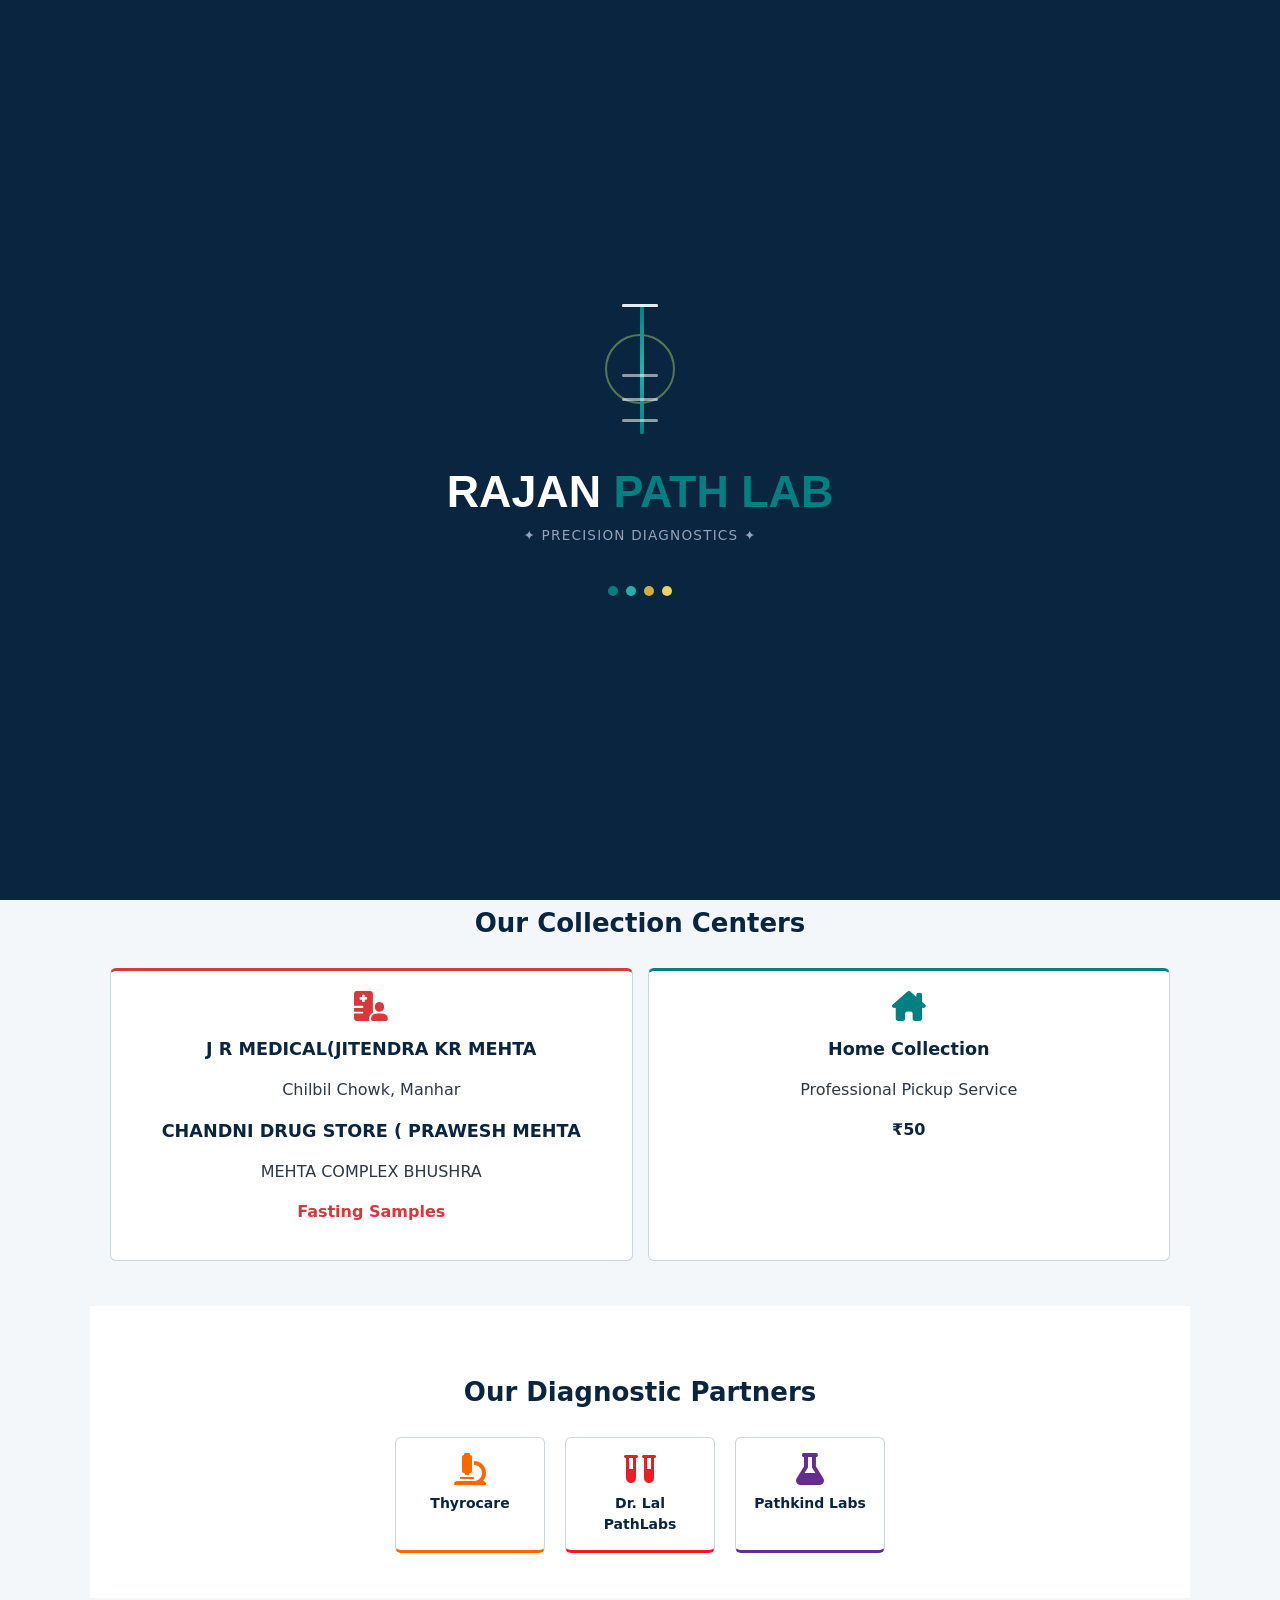
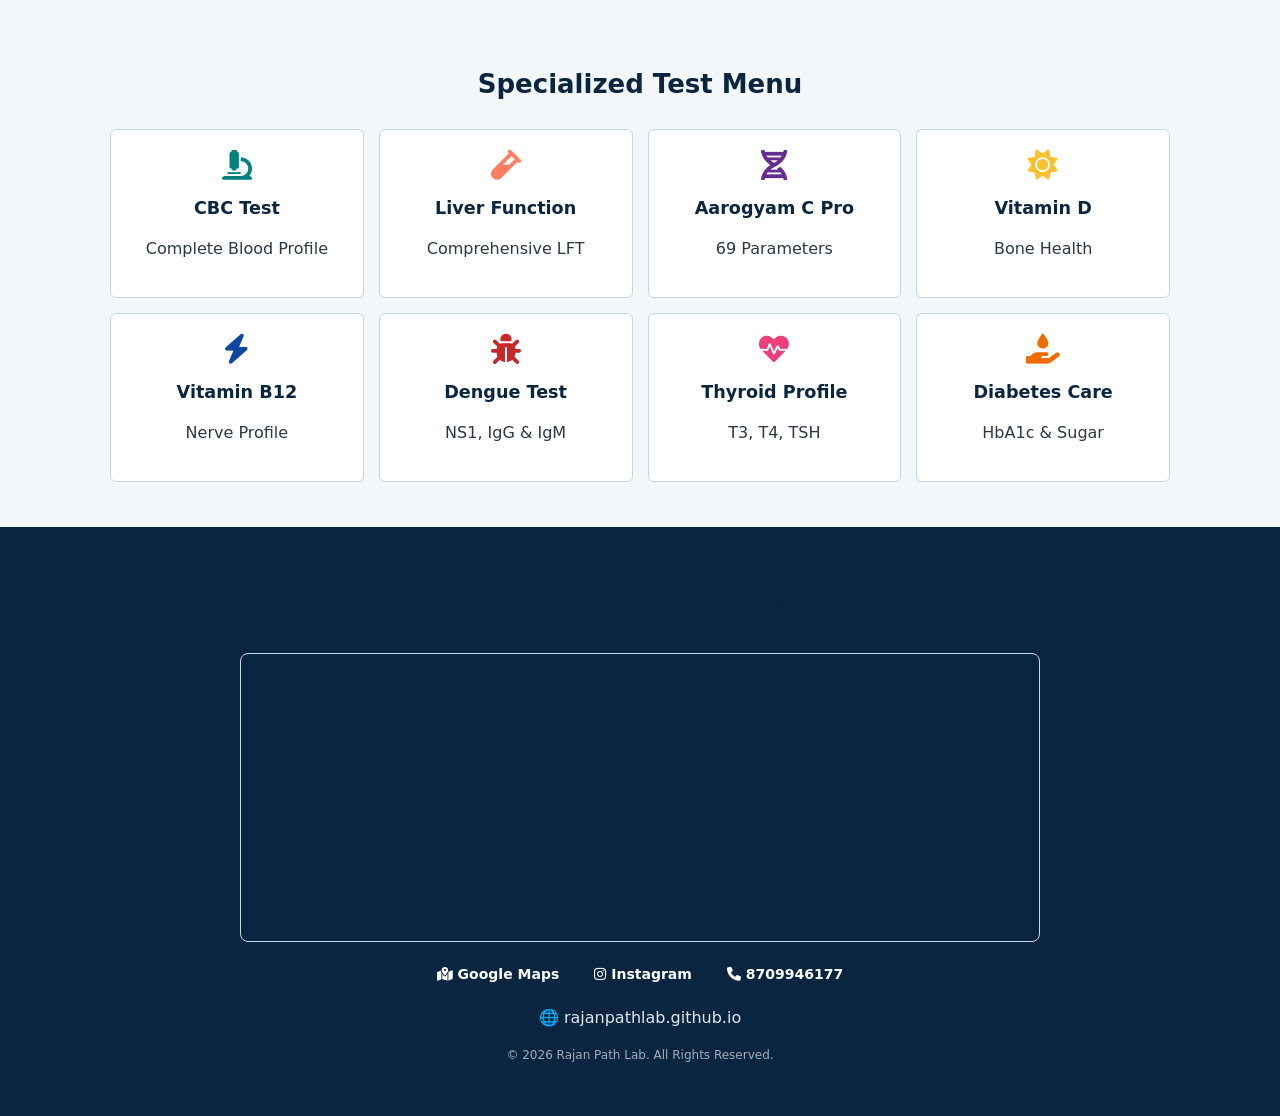
==== commit 44b24b44: "Update medical center names in index.html" ====
--- a/index.html
+++ b/index.html
@@ -5,1890 +5,266 @@
     <meta name="viewport" content="width=device-width, initial-scale=1.0, maximum-scale=1.0, user-scalable=yes" />
     <title>Rajan Path Lab | Premium Diagnostics</title>
     <link rel="stylesheet" href="https://cdnjs.cloudflare.com/ajax/libs/font-awesome/6.0.0/css/all.min.css" />
-    <script src="https://cdn.jsdelivr.net/npm/chart.js@4.4.0/dist/chart.umd.min.js" defer>
-    </script>
-    <script src="https://cdnjs.cloudflare.com/ajax/libs/qrcodejs/1.0.0/qrcode.min.js" defer>
-    </script>
-    <script src="https://www.gstatic.com/firebasejs/10.11.0/firebase-app-compat.js">
-    </script>
-    <script src="https://www.gstatic.com/firebasejs/10.11.0/firebase-database-compat.js">
-    </script>
-    <script src="https://cdn.jsdelivr.net/npm/@supabase/supabase-js@2">
-    </script>
+    <script src="https://cdn.jsdelivr.net/npm/chart.js@4.4.0/dist/chart.umd.min.js" defer></script>
+    <script src="https://cdnjs.cloudflare.com/ajax/libs/qrcodejs/1.0.0/qrcode.min.js" defer></script>
+    <script src="https://cdn.jsdelivr.net/npm/@supabase/supabase-js@2"></script>
     <style>
-        /* ─── PRELOADER ─── */
-        #preloader {
-            position: fixed;
-            inset: 0;
-            background: #0a2540;
-            z-index: 99999;
-            display: flex;
-            flex-direction: column;
-            align-items: center;
-            justify-content: center;
-            transition: opacity 0.55s, visibility 0.55s;
-            opacity: 1;
-            visibility: visible;
-        }
-        #preloader.hide {
-            opacity: 0;
-            visibility: hidden;
-            pointer-events: none;
-        }
-        .preloader-logo {
-            font-family: 'Segoe UI', sans-serif;
-            font-size: 2.8rem;
-            font-weight: 700;
-            color: #fff;
-            text-align: center;
-        }
-        .preloader-logo span {
-            color: #008080;
-        }
-        .preloader-tagline {
-            color: #94a3b8;
-            font-size: 0.85rem;
-            letter-spacing: 1.2px;
-            text-transform: uppercase;
-            margin-bottom: 2rem;
-        }
-        .preloader-dna-container {
-            position: relative;
-            width: 90px;
-            height: 130px;
-            margin-bottom: 1.5rem;
-        }
-        .dna-strand {
-            position: absolute;
-            width: 4px;
-            height: 100%;
-            border-radius: 2px;
-            background: linear-gradient(180deg, #008080, #20b2aa, #008080);
-            left: 50%;
-            transform-origin: center;
-            animation: dnaRotate1 2.2s ease-in-out infinite;
-        }
-        .dna-strand:nth-child(2) {
-            animation-name: dnaRotate2;
-            background: linear-gradient(180deg, #d4af37, #f0d060, #d4af37);
-        }
-        .dna-rung {
-            position: absolute;
-            width: 36px;
-            height: 3px;
-            background: rgba(255, 255, 255, 0.55);
-            border-radius: 2px;
-            left: 50%;
-            transform: translateX(-50%);
-            animation: rungPulse 1.6s ease-in-out infinite;
-        }
-        .dna-rung:nth-child(3) {
-            top: 18%;
-            animation-delay: 0.15s;
-        }
-        .dna-rung:nth-child(4) {
-            top: 36%;
-            animation-delay: 0.3s;
-        }
-        .dna-rung:nth-child(5) {
-            top: 54%;
-            animation-delay: 0.45s;
-        }
-        .dna-rung:nth-child(6) {
-            top: 72%;
-            animation-delay: 0.6s;
-        }
-        .dna-rung:nth-child(7) {
-            top: 88%;
-            animation-delay: 0.75s;
-        }
-        @keyframes dnaRotate1 {
-            0%,
-            100% {
-                transform: translateX(-50%) rotate(0deg) scaleY(1);
-            }
-            25% {
-                transform: translateX(-50%) rotate(8deg) scaleY(1.04);
-            }
-            50% {
-                transform: translateX(-50%) rotate(0deg) scaleY(1);
-            }
-            75% {
-                transform: translateX(-50%) rotate(-8deg) scaleY(0.96);
-            }
-        }
-        @keyframes dnaRotate2 {
-            0%,
-            100% {
-                transform: translateX(-50%) rotate(0deg) scaleY(1);
-            }
-            25% {
-                transform: translateX(-50%) rotate(-8deg) scaleY(0.96);
-            }
-            50% {
-                transform: translateX(-50%) rotate(0deg) scaleY(1);
-            }
-            75% {
-                transform: translateX(-50%) rotate(8deg) scaleY(1.04);
-            }
-        }
-        @keyframes rungPulse {
-            0%,
-            100% {
-                opacity: 0.45;
-                width: 36px;
-            }
-            50% {
-                opacity: 1;
-                width: 48px;
-            }
-        }
-        .preloader-dot-container {
-            display: flex;
-            gap: 8px;
-            margin-top: 0.5rem;
-        }
-        .preloader-dot {
-            width: 10px;
-            height: 10px;
-            border-radius: 50%;
-            background: #008080;
-            animation: dotBounce 1.5s ease-in-out infinite;
-        }
-        .preloader-dot:nth-child(2) {
-            animation-delay: 0.2s;
-            background: #20b2aa;
-        }
-        .preloader-dot:nth-child(3) {
-            animation-delay: 0.4s;
-            background: #d4af37;
-        }
-        .preloader-dot:nth-child(4) {
-            animation-delay: 0.6s;
-            background: #f0d060;
-        }
-        @keyframes dotBounce {
-            0%,
-            100% {
-                transform: translateY(0);
-                opacity: 0.5;
-            }
-            50% {
-                transform: translateY(-16px);
-                opacity: 1;
-            }
-        }
-        .preloader-pulse-ring {
-            position: absolute;
-            width: 70px;
-            height: 70px;
-            border-radius: 50%;
-            border: 2px solid rgba(0, 128, 128, 0.5);
-            top: 50%;
-            left: 50%;
-            transform: translate(-50%, -50%);
-            animation: pulseRing 2s ease-out infinite;
-        }
-        .preloader-pulse-ring:nth-child(2) {
-            animation-delay: 0.7s;
-            border-color: rgba(212, 175, 55, 0.4);
-        }
-        @keyframes pulseRing {
-            0% {
-                width: 30px;
-                height: 30px;
-                opacity: 0.9;
-            }
-            100% {
-                width: 120px;
-                height: 120px;
-                opacity: 0;
-            }
-        }
-
-        /* ─── TOAST NOTIFICATIONS ─── */
-        #toastContainer {
-            position: fixed;
-            top: 20px;
-            right: 20px;
-            z-index: 99999;
-            display: flex;
-            flex-direction: column;
-            gap: 10px;
-            max-width: 380px;
-            width: 100%;
-            pointer-events: none;
-        }
-        .toast {
-            background: #1e293b;
-            color: #f1f5f9;
-            padding: 14px 20px;
-            border-radius: 10px;
-            box-shadow: 0 10px 30px rgba(0, 0, 0, 0.3);
-            display: flex;
-            align-items: center;
-            gap: 12px;
-            pointer-events: auto;
-            transform: translateX(120%);
-            transition: transform 0.4s cubic-bezier(0.34, 1.56, 0.64, 1);
-            border-left: 5px solid #008080;
-        }
-        .toast.show {
-            transform: translateX(0);
-        }
-        .toast.success {
-            border-left-color: #22c55e;
-        }
-        .toast.error {
-            border-left-color: #ef4444;
-        }
-        .toast.warning {
-            border-left-color: #f59e0b;
-        }
-        .toast i {
-            font-size: 1.4rem;
-        }
-        .toast .toast-close {
-            margin-left: auto;
-            cursor: pointer;
-            opacity: 0.6;
-            transition: 0.2s;
-            font-size: 1.2rem;
-        }
-        .toast .toast-close:hover {
-            opacity: 1;
-        }
-
-        /* ─── PRINT INVOICE STYLES ─── */
-        @media print {
-            body * {
-                visibility: hidden;
-            }
-            #invoicePrintArea,
-            #invoicePrintArea * {
-                visibility: visible;
-            }
-            #invoicePrintArea {
-                position: absolute;
-                left: 0;
-                top: 0;
-                width: 100%;
-                padding: 40px;
-                background: white;
-                color: black;
-            }
-            #invoicePrintArea .no-print {
-                display: none;
-            }
-            .admin-header,
-            .admin-sidebar,
-            .admin-content>*:not(#invoicePrintArea) {
-                display: none !important;
-            }
-            #adminPanelContainer {
-                max-width: 100% !important;
-                border-radius: 0 !important;
-            }
-            #adminPanelWrapper {
-                background: white !important;
-                padding: 0 !important;
-            }
-        }
-
-        /* ─── ADMIN PANEL PROFESSIONAL UPGRADES ─── */
-        :root {
-            --primary-blue: #0a2540;
-            --accent-teal: #008080;
-            --bg-light: #f4f7f9;
-            --urgent-red: #d9383a;
-            --text-dark: #2d3748;
-            --sidebar-width: 240px;
-            --header-height: 64px;
-        }
-        * {
-            box-sizing: border-box;
-        }
-        body {
-            font-family: 'Segoe UI', Roboto, system-ui, sans-serif;
-            margin: 0;
-            padding: 0;
-            background: var(--bg-light);
-            color: var(--text-dark);
-            line-height: 1.5;
-        }
-        b,
-        strong {
-            font-weight: 700;
-        }
-
-        /* ─── HEADER WITH LARGE LOGO ─── */
-        header {
-            background: var(--primary-blue);
-            color: white;
-            padding: 14px 5%;
-            display: flex;
-            justify-content: space-between;
-            align-items: center;
-            position: sticky;
-            top: 0;
-            z-index: 1000;
-            box-shadow: 0 2px 10px rgba(0, 0, 0, 0.1);
-            flex-wrap: wrap;
-            gap: 10px 20px;
-        }
-        .header-logo {
-            display: flex;
-            align-items: center;
-            gap: 14px;
-            text-decoration: none;
-            color: #fff;
-        }
-        .header-logo .logo-icon {
-            width: 52px;
-            height: 52px;
-            background: linear-gradient(135deg, #008080, #20b2aa);
-            border-radius: 50%;
-            display: flex;
-            align-items: center;
-            justify-content: center;
-            font-size: 26px;
-            font-weight: 800;
-            color: #fff;
-            flex-shrink: 0;
-            box-shadow: 0 4px 12px rgba(0, 128, 128, 0.35);
-        }
-        .header-logo .logo-text-group {
-            display: flex;
-            flex-direction: column;
-            line-height: 1.1;
-        }
-        .header-logo .logo-main {
-            font-size: 2rem;
-            font-weight: 800;
-            letter-spacing: 0.5px;
-            color: #fff;
-            text-shadow: 0 2px 6px rgba(0, 0, 0, 0.15);
-        }
-        .header-logo .logo-main span {
-            color: #d4af37;
-        }
-        .header-logo .logo-tagline {
-            font-size: 0.75rem;
-            font-weight: 400;
-            letter-spacing: 1.8px;
-            text-transform: uppercase;
-            color: #94b8c9;
-            margin-top: 1px;
-            opacity: 0.9;
-        }
-        .header-logo .logo-tagline i {
-            margin-right: 4px;
-            color: #d4af37;
-            font-size: 0.6rem;
-        }
-
-        header nav {
-            display: flex;
-            align-items: center;
-            flex-wrap: wrap;
-            gap: 6px 12px;
-        }
-        header nav a {
-            color: #e2e8f0;
-            text-decoration: none;
-            font-weight: 600;
-            font-size: 15px;
-            transition: 0.2s;
-            padding: 4px 0;
-        }
-        header nav a:hover {
-            color: var(--accent-teal);
-        }
-        .admin-login-btn,
-        .patient-portal-btn {
-            background: var(--accent-teal);
-            color: white;
-            border: none;
-            padding: 6px 16px;
-            border-radius: 4px;
-            font-weight: 600;
-            font-size: 14px;
-            cursor: pointer;
-            transition: 0.2s;
-            white-space: nowrap;
-        }
-        .admin-login-btn:hover,
-        .patient-portal-btn:hover {
-            background: #006666;
-        }
-        .patient-portal-btn {
-            background: #25D366;
-        }
-        .patient-portal-btn:hover {
-            background: #1a8d4a;
-        }
-        .ai-doctor-btn {
-            background: #7c3aed;
-            color: white;
-            border: none;
-            padding: 6px 16px;
-            border-radius: 4px;
-            font-weight: 600;
-            font-size: 14px;
-            cursor: pointer;
-            transition: 0.2s;
-            white-space: nowrap;
-        }
-        .ai-doctor-btn:hover {
-            background: #5b21b6;
-        }
-
-        .hero {
-            background: #0d3359;
-            color: white;
-            text-align: center;
-            padding: 60px 20px;
-        }
-        .hero h2 {
-            color: white;
-            font-size: 2.5rem;
-            font-weight: 700;
-            max-width: 800px;
-            margin: 0 auto 25px;
-            line-height: 1.3;
-        }
-        .btn-container {
-            display: flex;
-            justify-content: center;
-            gap: 15px;
-            flex-wrap: wrap;
-            margin-top: 20px;
-        }
-        .btn-book {
-            background: var(--urgent-red);
-            padding: 12px 28px;
-            color: white;
-            border-radius: 4px;
-            font-weight: bold;
-            text-decoration: none;
-            display: inline-block;
-            transition: 0.2s;
-        }
-        .btn-book:hover {
-            background: #b82d2f;
-        }
-        .btn-portal {
-            background: #25D366;
-            padding: 12px 28px;
-            color: white;
-            border: none;
-            border-radius: 4px;
-            font-weight: bold;
-            cursor: pointer;
-            transition: 0.2s;
-        }
-        .btn-portal:hover {
-            background: #1a8d4a;
-        }
-
-        .strip {
-            background: #fff;
-            border-bottom: 1px solid #e2e8f0;
-            padding: 15px 20px;
-            text-align: center;
-        }
-        .strip-content {
-            display: flex;
-            justify-content: center;
-            gap: 40px;
-            flex-wrap: wrap;
-        }
-        .strip-item {
-            font-weight: 600;
-            display: flex;
-            align-items: center;
-            color: var(--primary-blue);
-        }
-        .strip i {
-            color: var(--accent-teal);
-            margin-right: 10px;
-        }
-
-        section {
-            padding: 45px 20px;
-            max-width: 1100px;
-            margin: 0 auto;
-            text-align: center;
-        }
-        .section-wrapper-alt {
-            background: var(--bg-light);
-        }
-        h2 {
-            color: var(--primary-blue);
-            margin-bottom: 25px;
-            font-size: 26px;
-            font-weight: 700;
-        }
-        .about-container {
-            display: flex;
-            align-items: center;
-            gap: 40px;
-            text-align: left;
-            flex-wrap: wrap;
-        }
-        .about-text {
-            flex: 1;
-            min-width: 300px;
-        }
-        .about-features {
-            display: grid;
-            grid-template-columns: 1fr 1fr;
-            gap: 10px;
-            margin-top: 15px;
-        }
-        .feature-item {
-            display: flex;
-            align-items: center;
-            gap: 10px;
-            font-weight: 600;
-        }
-        .feature-item i {
-            color: var(--accent-teal);
-        }
-        .grid-container {
-            display: grid;
-            grid-template-columns: repeat(auto-fit, minmax(220px, 1fr));
-            gap: 15px;
-        }
-        .card {
-            background: white;
-            padding: 20px 15px;
-            border-radius: 6px;
-            border: 1px solid #cbd5e1;
-            text-align: center;
-        }
-        .card i {
-            font-size: 30px;
-            margin-bottom: 10px;
-        }
-        .card h3 {
-            margin: 5px 0;
-            font-size: 1.1rem;
-            color: var(--primary-blue);
-        }
-        .partner-grid {
-            display: flex;
-            justify-content: center;
-            gap: 20px;
-            flex-wrap: wrap;
-        }
-        .partner-item {
-            background: white;
-            padding: 15px;
-            border-radius: 6px;
-            width: 150px;
-            border: 1px solid #cbd5e1;
-            text-align: center;
-        }
-        .partner-item i {
-            font-size: 32px;
-            margin-bottom: 8px;
-        }
-        .partner-item p {
-            font-weight: 700;
-            margin: 0;
-            font-size: 14px;
-            color: var(--primary-blue);
-        }
-        .map-container {
-            margin-top: 20px;
-            border-radius: 8px;
-            overflow: hidden;
-            max-width: 800px;
-            margin-left: auto;
-            margin-right: auto;
-            border: 1px solid #cbd5e1;
-        }
-        footer {
-            background: var(--primary-blue);
-            color: #e2e8f0;
-            padding: 40px 20px;
-            text-align: center;
-        }
-        .footer-links {
-            margin: 20px 0;
-        }
-        .footer-links a {
-            color: white;
-            text-decoration: none;
-            margin: 0 15px;
-            font-size: 14px;
-            font-weight: 600;
-        }
-        .footer-links a:hover {
-            color: var(--accent-teal);
-        }
-        .whatsapp-float {
-            position: fixed;
-            bottom: 20px;
-            right: 20px;
-            background: #25D366;
-            color: white;
-            padding: 12px 20px;
-            border-radius: 4px;
-            text-decoration: none;
-            font-weight: bold;
-            z-index: 1000;
-            box-shadow: 0 2px 10px rgba(0, 0, 0, 0.2);
-        }
-
-        /* ─── AI DOCTOR CHAT MODAL ─── */
-        .ai-chat-modal {
-            display: none;
-            position: fixed;
-            inset: 0;
-            background: rgba(0, 0, 0, 0.6);
-            z-index: 10080;
-            align-items: center;
-            justify-content: center;
-            padding: 20px;
-        }
-        .ai-chat-modal.show {
-            display: flex;
-        }
-        .ai-chat-content {
-            background: white;
-            max-width: 550px;
-            width: 100%;
-            border-radius: 20px;
-            padding: 25px;
-            box-shadow: 0 30px 60px rgba(0, 0, 0, 0.4);
-            max-height: 90vh;
-            display: flex;
-            flex-direction: column;
-        }
-        .ai-chat-header {
-            display: flex;
-            justify-content: space-between;
-            align-items: center;
-            border-bottom: 2px solid #e2e8f0;
-            padding-bottom: 12px;
-            margin-bottom: 16px;
-        }
-        .ai-chat-header h3 {
-            margin: 0;
-            color: #0a2540;
-            display: flex;
-            align-items: center;
-            gap: 10px;
-            font-size: 1.2rem;
-        }
-        .ai-chat-header h3 i {
-            color: #7c3aed;
-        }
-        .ai-chat-header .ai-badge {
-            background: #7c3aed;
-            color: white;
-            font-size: 0.6rem;
-            padding: 2px 10px;
-            border-radius: 20px;
-            font-weight: 600;
-            margin-left: 6px;
-        }
-        .ai-chat-close {
-            background: none;
-            border: none;
-            font-size: 1.8rem;
-            cursor: pointer;
-            color: #94a3b8;
-        }
-        .ai-chat-close:hover {
-            color: #0a2540;
-        }
-        .ai-chat-body {
-            flex: 1;
-            overflow-y: auto;
-            max-height: 420px;
-            margin-bottom: 14px;
-            display: flex;
-            flex-direction: column;
-            gap: 12px;
-            padding-right: 4px;
-        }
-        .ai-chat-msg {
-            padding: 10px 16px;
-            border-radius: 12px;
-            max-width: 88%;
-            font-size: 14px;
-            line-height: 1.6;
-            word-wrap: break-word;
-        }
-        .ai-chat-msg.user {
-            background: #dbeafe;
-            color: #1e40af;
-            align-self: flex-end;
-            border-bottom-right-radius: 4px;
-        }
-        .ai-chat-msg.bot {
-            background: #f1f5f9;
-            color: #0f172a;
-            align-self: flex-start;
-            border-bottom-left-radius: 4px;
-            border-left: 4px solid #7c3aed;
-        }
-        .ai-chat-msg.bot .thinking {
-            color: #7c3aed;
-            font-weight: 500;
-        }
-        .ai-chat-msg.bot .disclaimer {
-            font-size: 11px;
-            color: #94a3b8;
-            margin-top: 8px;
-            border-top: 1px dashed #e2e8f0;
-            padding-top: 6px;
-        }
-        .ai-chat-input-area {
-            display: flex;
-            gap: 10px;
-            border-top: 1px solid #e2e8f0;
-            padding-top: 14px;
-        }
-        .ai-chat-input-area input {
-            flex: 1;
-            padding: 10px 14px;
-            border: 1px solid #e2e8f0;
-            border-radius: 30px;
-            font-size: 14px;
-            outline: none;
-        }
-        .ai-chat-input-area input:focus {
-            border-color: #7c3aed;
-        }
-        .ai-chat-input-area button {
-            background: #7c3aed;
-            color: white;
-            border: none;
-            border-radius: 30px;
-            padding: 10px 20px;
-            font-weight: 600;
-            cursor: pointer;
-            transition: 0.2s;
-        }
-        .ai-chat-input-area button:hover {
-            background: #5b21b6;
-        }
-        .ai-chat-input-area button:disabled {
-            opacity: 0.6;
-            cursor: not-allowed;
-        }
-        .ai-chat-footer-note {
-            font-size: 10px;
-            color: #94a3b8;
-            margin-top: 8px;
-            text-align: center;
-        }
-
-        /* ─── ADMIN PANEL ─── */
-        #adminPanelWrapper {
-            display: none;
-            position: fixed;
-            inset: 0;
-            background: rgba(0, 0, 0, 0.6);
-            z-index: 9999;
-            overflow-y: auto;
-            padding: 20px;
-        }
-        #adminPanelWrapper.active {
-            display: block;
-        }
-        #adminPanelContainer {
-            max-width: 1400px;
-            margin: 0 auto;
-            background: #f0f2f5;
-            border-radius: 16px;
-            box-shadow: 0 25px 70px rgba(0, 0, 0, 0.5);
-            overflow: hidden;
-            min-height: 90vh;
-            display: flex;
-            flex-direction: column;
-        }
-        .admin-header {
-            background: var(--primary-blue);
-            color: white;
-            padding: 12px 24px;
-            display: flex;
-            justify-content: space-between;
-            align-items: center;
-            flex-wrap: wrap;
-            flex-shrink: 0;
-        }
-        .admin-header h2 {
-            color: white;
-            margin: 0;
-            font-size: 20px;
-        }
-        .admin-user {
-            display: flex;
-            align-items: center;
-            gap: 12px;
-            flex-wrap: wrap;
-        }
-        .admin-user span {
-            color: #e2e8f0;
-        }
-        .logout-btn,
-        .dark-toggle {
-            background: var(--urgent-red);
-            border: none;
-            padding: 6px 16px;
-            border-radius: 6px;
-            color: white;
-            font-weight: 600;
-            cursor: pointer;
-            transition: 0.2s;
-        }
-        .logout-btn:hover {
-            background: #b82d2f;
-        }
-        .dark-toggle {
-            background: #4a5568;
-        }
-        .dark-toggle:hover {
-            background: #2d3748;
-        }
-
-        .admin-body {
-            display: flex;
-            flex: 1;
-            overflow: hidden;
-        }
-        .admin-sidebar {
-            width: var(--sidebar-width);
-            background: var(--primary-blue);
-            color: #e2e8f0;
-            padding: 16px 0;
-            flex-shrink: 0;
-            overflow-y: auto;
-        }
-        .admin-sidebar .nav-label {
-            font-size: 11px;
-            text-transform: uppercase;
-            letter-spacing: 0.8px;
-            color: #94a3b8;
-            padding: 10px 16px 4px;
-            font-weight: 600;
-        }
-        .admin-sidebar a {
-            display: flex;
-            align-items: center;
-            gap: 10px;
-            padding: 9px 16px;
-            color: #cbd5e1;
-            text-decoration: none;
-            font-weight: 500;
-            font-size: 14px;
-            cursor: pointer;
-            transition: 0.2s;
-            border-left: 3px solid transparent;
-        }
-        .admin-sidebar a:hover {
-            background: rgba(0, 128, 128, 0.15);
-            color: #fff;
-        }
-        .admin-sidebar a.active {
-            background: rgba(0, 128, 128, 0.2);
-            border-left-color: var(--accent-teal);
-            color: #fff;
-        }
-        .admin-sidebar a i {
-            width: 20px;
-            text-align: center;
-        }
-
-        .admin-content {
-            flex: 1;
-            padding: 24px;
-            overflow-y: auto;
-            background: #f0f2f5;
-        }
-        .admin-section {
-            display: none;
-            animation: fadeUp 0.3s ease;
-        }
-        .admin-section.active {
-            display: block;
-        }
-        @keyframes fadeUp {
-            from {
-                opacity: 0;
-                transform: translateY(12px);
-            }
-            to {
-                opacity: 1;
-                transform: translateY(0);
-            }
-        }
-
-        /* Cards & Stats */
-        .stats-grid {
-            display: grid;
-            grid-template-columns: repeat(auto-fit, minmax(160px, 1fr));
-            gap: 14px;
-            margin-bottom: 20px;
-        }
-        .stat-card {
-            background: white;
-            padding: 16px 14px;
-            border-radius: 10px;
-            border: 1px solid #e2e8f0;
-            display: flex;
-            align-items: center;
-            gap: 12px;
-            box-shadow: 0 2px 6px rgba(0, 0, 0, 0.03);
-            transition: 0.2s;
-        }
-        .stat-card:hover {
-            box-shadow: 0 6px 16px rgba(0, 0, 0, 0.06);
-            transform: translateY(-2px);
-        }
-        .stat-card .icon {
-            width: 44px;
-            height: 44px;
-            border-radius: 10px;
-            display: flex;
-            align-items: center;
-            justify-content: center;
-            font-size: 20px;
-            flex-shrink: 0;
-        }
-        .stat-card .icon.blue {
-            background: #dbeafe;
-            color: #2563eb;
-        }
-        .stat-card .icon.green {
-            background: #d1fae5;
-            color: #059669;
-        }
-        .stat-card .icon.red {
-            background: #fee2e2;
-            color: #dc2626;
-        }
-        .stat-card .icon.purple {
-            background: #ede9fe;
-            color: #7c3aed;
-        }
-        .stat-card .icon.orange {
-            background: #fef3c7;
-            color: #d97706;
-        }
-        .stat-card .icon.teal {
-            background: #ccfbf1;
-            color: #0d9488;
-        }
-        .stat-card .info h4 {
-            font-size: 22px;
-            font-weight: 700;
-            margin: 0;
-        }
-        .stat-card .info p {
-            font-size: 12px;
-            margin: 2px 0 0;
-            color: #64748b;
-        }
-
-        .table-wrap {
-            background: white;
-            border: 1px solid #e2e8f0;
-            border-radius: 10px;
-            overflow: auto;
-            margin-top: 10px;
-        }
-        .table-wrap table {
-            width: 100%;
-            border-collapse: collapse;
-            font-size: 14px;
-        }
-        .table-wrap th {
-            background: #f8fafc;
-            font-weight: 600;
-            text-align: left;
-            padding: 10px 14px;
-            border-bottom: 2px solid #e2e8f0;
-            font-size: 12px;
-            text-transform: uppercase;
-            letter-spacing: 0.3px;
-        }
-        .table-wrap td {
-            padding: 9px 14px;
-            border-bottom: 1px solid #e2e8f0;
-        }
-
-        .badge-status {
-            display: inline-block;
-            padding: 2px 12px;
-            border-radius: 20px;
-            font-size: 12px;
-            font-weight: 600;
-        }
-        .badge-status.paid {
-            background: #d1fae5;
-            color: #065f46;
-        }
-        .badge-status.unpaid {
-            background: #fee2e2;
-            color: #991b1b;
-        }
-        .badge-status.pending {
-            background: #fef3c7;
-            color: #92400e;
-        }
-        .badge-status.process {
-            background: #dbeafe;
-            color: #1e40af;
-        }
-        .badge-status.done {
-            background: #e0e7ff;
-            color: #3730a3;
-        }
-
-        .btn {
-            display: inline-flex;
-            align-items: center;
-            gap: 6px;
-            padding: 6px 16px;
-            border-radius: 6px;
-            font-weight: 600;
-            font-size: 13px;
-            border: none;
-            cursor: pointer;
-            transition: 0.2s;
-            background: #f1f5f9;
-            color: #1e293b;
-            border: 1px solid #e2e8f0;
-        }
-        .btn-primary {
-            background: var(--accent-teal);
-            color: #fff;
-            border-color: var(--accent-teal);
-        }
-        .btn-primary:hover {
-            background: #006666;
-        }
-        .btn-red {
-            background: var(--urgent-red);
-            color: #fff;
-            border-color: var(--urgent-red);
-        }
-        .btn-red:hover {
-            background: #b82d2f;
-        }
-        .btn-outline {
-            background: transparent;
-            border: 1px solid #e2e8f0;
-        }
-        .btn-sm {
-            padding: 3px 10px;
-            font-size: 12px;
-        }
-        .btn-gold {
-            background: #d4af37;
-            color: #fff;
-            border-color: #d4af37;
-        }
-        .btn-gold:hover {
-            background: #b8960e;
-        }
-        .btn-success {
-            background: #22c55e;
-            color: #fff;
-            border-color: #22c55e;
-        }
-        .btn-success:hover {
-            background: #16a34a;
-        }
-        .btn:disabled {
-            opacity: 0.6;
-            cursor: not-allowed;
-            pointer-events: none;
-        }
-
-        .form-grid {
-            display: grid;
-            grid-template-columns: repeat(auto-fit, minmax(180px, 1fr));
-            gap: 12px;
-            background: white;
-            padding: 16px;
-            border-radius: 10px;
-            border: 1px solid #e2e8f0;
-            margin-bottom: 16px;
-        }
-        .form-grid label {
-            font-weight: 600;
-            font-size: 13px;
-            display: flex;
-            flex-direction: column;
-            gap: 4px;
-        }
-        .form-grid label input,
-        .form-grid label select {
-            padding: 7px 10px;
-            border-radius: 6px;
-            border: 1px solid #e2e8f0;
-            background: #f8fafc;
-            font-size: 14px;
-        }
-        .form-grid label input:focus,
-        .form-grid label select:focus {
-            outline: 2px solid var(--accent-teal);
-        }
-
-        .toolbar {
-            display: flex;
-            flex-wrap: wrap;
-            gap: 10px;
-            align-items: center;
-            margin-bottom: 12px;
-        }
-        .toolbar .search-box {
-            display: flex;
-            align-items: center;
-            background: white;
-            border: 1px solid #e2e8f0;
-            border-radius: 6px;
-            padding: 0 12px;
-            flex: 1;
-            min-width: 150px;
-        }
-        .toolbar .search-box input {
-            border: none;
-            background: transparent;
-            padding: 7px 6px;
-            font-size: 14px;
-            width: 100%;
-            outline: none;
-        }
-        .template-box {
-            background: white;
-            border: 1px solid #e2e8f0;
-            border-radius: 10px;
-            padding: 14px 18px;
-            margin-bottom: 14px;
-        }
-        .template-box .msg-preview {
-            background: #f8fafc;
-            padding: 10px 14px;
-            border-radius: 6px;
-            border-left: 4px solid #25D366;
-            font-size: 14px;
-            white-space: pre-wrap;
-        }
-        .premium-badge {
-            background: linear-gradient(135deg, #fbbf24, #f59e0b);
-            color: #78350f;
-            font-size: 10px;
-            font-weight: 700;
-            padding: 2px 10px;
-            border-radius: 20px;
-            text-transform: uppercase;
-            margin-left: 6px;
-        }
-
-        /* Login Modal */
-        .login-modal {
-            display: none;
-            position: fixed;
-            inset: 0;
-            background: rgba(0, 0, 0, 0.5);
-            z-index: 10001;
-            align-items: center;
-            justify-content: center;
-        }
-        .login-modal.show {
-            display: flex;
-        }
-        .login-modal-content {
-            background: white;
-            padding: 30px;
-            border-radius: 12px;
-            max-width: 400px;
-            width: 90%;
-            box-shadow: 0 20px 60px rgba(0, 0, 0, 0.3);
-        }
-        .login-modal-content h3 {
-            margin-top: 0;
-        }
-        .login-modal-content label {
-            display: block;
-            font-weight: 600;
-            margin: 10px 0 4px;
-        }
-        .login-modal-content input {
-            width: 100%;
-            padding: 8px 12px;
-            border: 1px solid #e2e8f0;
-            border-radius: 4px;
-            margin-bottom: 8px;
-        }
-        .login-modal-content .btn-close {
-            background: #6c757d;
-            border: none;
-            padding: 8px;
-            width: 100%;
-            border-radius: 4px;
-            color: white;
-            font-weight: 600;
-            cursor: pointer;
-            margin-top: 6px;
-        }
-
-        /* UPI Modal */
-        .upi-modal {
-            display: none;
-            position: fixed;
-            inset: 0;
-            background: rgba(0, 0, 0, 0.5);
-            z-index: 10002;
-            align-items: center;
-            justify-content: center;
-        }
-        .upi-modal.show {
-            display: flex;
-        }
-        .upi-modal-content {
-            background: white;
-            padding: 30px;
-            border-radius: 12px;
-            max-width: 400px;
-            width: 90%;
-            text-align: center;
-        }
-        .upi-modal-content .btn-close {
-            background: #6c757d;
-            border: none;
-            padding: 8px;
-            width: 100%;
-            border-radius: 4px;
-            color: white;
-            font-weight: 600;
-            cursor: pointer;
-            margin-top: 12px;
-        }
-
-        /* Patient Portal */
-        .patient-portal-modal {
-            display: none;
-            position: fixed;
-            inset: 0;
-            background: rgba(0, 0, 0, 0.6);
-            z-index: 10050;
-            overflow-y: auto;
-            padding: 20px;
-            align-items: center;
-            justify-content: center;
-        }
-        .patient-portal-modal.active {
-            display: flex;
-        }
-        .patient-portal-content {
-            max-width: 860px;
-            width: 100%;
-            background: #fff;
-            border-radius: 2rem;
-            box-shadow: 0 30px 45px -20px rgba(0, 0, 0, 0.35);
-            overflow: hidden;
-            max-height: 95vh;
-            overflow-y: auto;
-        }
-        .portal-header {
-            background: #1a212c;
-            padding: 1.8rem 2rem 1.4rem;
-        }
-        .portal-header h1 {
-            font-size: 1.9rem;
-            font-weight: 700;
-            color: #fef7e8;
-            display: flex;
-            align-items: center;
-            gap: 12px;
-        }
-        .portal-header .portal-badge {
-            background: rgba(212, 175, 55, 0.2);
-            padding: 6px 16px;
-            border-radius: 60px;
-            font-size: 0.7rem;
-            font-weight: 600;
-            color: #e6c168;
-            border: 0.5px solid rgba(212, 175, 55, 0.5);
-        }
-        .portal-header .portal-sub {
-            color: #8f9bb3;
-            font-size: 0.8rem;
-            margin-top: 12px;
-            border-left: 2px solid #e6c168;
-            padding-left: 14px;
-        }
-        .portal-body {
-            padding: 2rem;
-        }
-        .portal-input-group {
-            margin-bottom: 1.5rem;
-        }
-        .portal-input-label {
-            display: flex;
-            align-items: center;
-            gap: 12px;
-            font-weight: 700;
-            font-size: 0.75rem;
-            text-transform: uppercase;
-            color: #2c3f4c;
-            margin-bottom: 10px;
-        }
-        .portal-input {
-            width: 100%;
-            padding: 1rem 1.3rem;
-            font-size: 1rem;
-            border: 1.5px solid #e2e8f0;
-            border-radius: 1.25rem;
-            outline: none;
-            font-weight: 500;
-        }
-        .portal-input:focus {
-            border-color: #d4af37;
-            box-shadow: 0 4px 14px rgba(212, 175, 55, 0.2);
-        }
-        .portal-btn {
-            width: 100%;
-            background: linear-gradient(98deg, #075E54, #128C7E);
-            border: none;
-            padding: 1rem;
-            font-size: 1rem;
-            font-weight: 700;
-            color: white;
-            border-radius: 2rem;
-            cursor: pointer;
-            transition: 0.25s;
-            display: flex;
-            align-items: center;
-            justify-content: center;
-            gap: 12px;
-            box-shadow: 0 8px 20px -8px rgba(7, 94, 84, 0.5);
-        }
-        .portal-btn:hover {
-            transform: translateY(-2px);
-        }
-        .portal-status {
-            margin-top: 1.2rem;
-            padding: 0.9rem 1.2rem;
-            background: #f8fafd;
-            border-radius: 1rem;
-            font-size: 0.85rem;
-            color: #2c3e50;
-            border-left: 3px solid #c9a03d;
-        }
-        .portal-status.success {
-            background: #e6f4ea;
-            border-left-color: #2b7a3e;
-            color: #135c2c;
-        }
-        .portal-status.error {
-            background: #fef5f0;
-            border-left-color: #d4873a;
-            color: #8b5a2b;
-        }
-        .portal-report-list {
-            margin-top: 1.5rem;
-            border-top: 1px solid #e2e8f0;
-            padding-top: 1.5rem;
-        }
-        .portal-report-item {
-            display: flex;
-            justify-content: space-between;
-            align-items: center;
-            background: #f8fafc;
-            padding: 0.8rem 1.2rem;
-            border-radius: 1rem;
-            margin-bottom: 0.8rem;
-            border: 1px solid #edf2f7;
-        }
-        .portal-report-info .test-name {
-            font-weight: 600;
-            color: #1a212c;
-        }
-        .portal-report-info .upload-date {
-            font-size: 0.8rem;
-            color: #7890a3;
-        }
-        .portal-download-btn {
-            background: #d4af37;
-            border: none;
-            padding: 0.4rem 1rem;
-            border-radius: 2rem;
-            font-weight: 600;
-            color: white;
-            cursor: pointer;
-            font-size: 0.8rem;
-            transition: 0.2s;
-        }
-        .portal-download-btn:hover {
-            background: #b8960e;
-        }
-        .portal-download-btn:disabled {
-            background: #b0b8c5;
-            cursor: not-allowed;
-            opacity: 0.6;
-        }
-        .portal-due-badge {
-            background: #fee2e2;
-            color: #991b1b;
-            padding: 0.2rem 0.8rem;
-            border-radius: 2rem;
-            font-size: 0.7rem;
-            font-weight: 700;
-        }
-        .portal-close-btn {
-            background: #6c757d;
-            border: none;
-            padding: 8px 16px;
-            border-radius: 2rem;
-            font-weight: 600;
-            color: white;
-            cursor: pointer;
-            font-size: 0.8rem;
-            margin-top: 1rem;
-        }
-        .portal-footer {
-            padding: 1rem 2rem;
-            font-size: 0.7rem;
-            color: #91a3bb;
-            border-top: 1px solid #edf2f9;
-            display: flex;
-            justify-content: space-between;
-        }
-
-        /* Payment Confirm */
-        .pay-confirm-modal {
-            display: none;
-            position: fixed;
-            inset: 0;
-            background: rgba(0, 0, 0, 0.6);
-            z-index: 10060;
-            align-items: center;
-            justify-content: center;
-            padding: 20px;
-        }
-        .pay-confirm-modal.show {
-            display: flex;
-        }
-        .pay-confirm-content {
-            background: white;
-            max-width: 480px;
-            width: 100%;
-            border-radius: 16px;
-            padding: 28px 30px;
-            box-shadow: 0 30px 60px rgba(0, 0, 0, 0.4);
-        }
-        .pay-confirm-content h3 {
-            color: var(--primary-blue);
-            font-size: 1.3rem;
-            margin-top: 0;
-            display: flex;
-            align-items: center;
-            gap: 10px;
-        }
-        .pay-confirm-content .pay-detail-row {
-            display: flex;
-            justify-content: space-between;
-            padding: 8px 0;
-            border-bottom: 1px solid #f1f5f9;
-            font-size: 14px;
-        }
-        .pay-confirm-content .pay-detail-row .label {
-            color: #64748b;
-            font-weight: 500;
-        }
-        .pay-confirm-content .pay-detail-row .value {
-            font-weight: 700;
-        }
-        .pay-confirm-content .pay-amount-large {
-            font-size: 2rem;
-            font-weight: 800;
-            color: var(--primary-blue);
-            text-align: center;
-            padding: 12px 0;
-            background: #f8fafc;
-            border-radius: 8px;
-            margin: 10px 0 14px;
-        }
-        .pay-method-group {
-            display: flex;
-            gap: 8px;
-            flex-wrap: wrap;
-            margin: 10px 0 14px;
-        }
-        .pay-method-group label {
-            display: flex;
-            align-items: center;
-            gap: 6px;
-            background: #f1f5f9;
-            padding: 6px 14px;
-            border-radius: 20px;
-            font-size: 13px;
-            font-weight: 500;
-            cursor: pointer;
-            border: 2px solid transparent;
-            transition: 0.2s;
-        }
-        .pay-method-group label:hover {
-            background: #e2e8f0;
-        }
-        .pay-method-group input[type="radio"] {
-            accent-color: var(--accent-teal);
-        }
-        .pay-method-group label.selected {
-            border-color: var(--accent-teal);
-            background: #e6f7f7;
-        }
-        .pay-btns {
-            display: flex;
-            gap: 12px;
-            margin-top: 18px;
-        }
-        .pay-btns .btn {
-            flex: 1;
-            justify-content: center;
-            padding: 10px;
-            font-size: 15px;
-        }
-        .pay-btns .btn-cancel {
-            background: #e2e8f0;
-            color: #1e293b;
-        }
-        .pay-btns .btn-cancel:hover {
-            background: #cbd5e1;
-        }
-        .badge-pay-confirmed {
-            background: #d1fae5;
-            color: #065f46;
-            font-size: 10px;
-            font-weight: 700;
-            padding: 2px 10px;
-            border-radius: 20px;
-        }
-
-        /* Invoice */
-        .invoice-modal {
-            display: none;
-            position: fixed;
-            inset: 0;
-            background: rgba(0, 0, 0, 0.6);
-            z-index: 10070;
-            align-items: center;
-            justify-content: center;
-            padding: 20px;
-        }
-        .invoice-modal.show {
-            display: flex;
-        }
-        .invoice-modal-content {
-            background: white;
-            max-width: 700px;
-            width: 100%;
-            border-radius: 16px;
-            padding: 30px;
-            box-shadow: 0 30px 60px rgba(0, 0, 0, 0.4);
-            max-height: 90vh;
-            overflow-y: auto;
-        }
-        .invoice-modal-content h3 {
-            margin-top: 0;
-        }
-        .invoice-print-area {
-            padding: 10px;
-        }
-        .invoice-print-area .invoice-header {
-            display: flex;
-            justify-content: space-between;
-            border-bottom: 2px solid #0a2540;
-            padding-bottom: 12px;
-            margin-bottom: 16px;
-        }
-        .invoice-print-area .invoice-header h2 {
-            margin: 0;
-            color: #0a2540;
-        }
-        .invoice-print-area .invoice-details {
-            display: grid;
-            grid-template-columns: 1fr 1fr;
-            gap: 8px;
-            margin-bottom: 16px;
-        }
-        .invoice-print-area table {
-            width: 100%;
-            border-collapse: collapse;
-            margin: 12px 0;
-        }
-        .invoice-print-area table th {
-            background: #f1f5f9;
-            text-align: left;
-            padding: 8px;
-            border: 1px solid #e2e8f0;
-        }
-        .invoice-print-area table td {
-            padding: 8px;
-            border: 1px solid #e2e8f0;
-        }
-        .invoice-print-area .total-row {
-            font-weight: 700;
-            font-size: 1.1rem;
-        }
-        .invoice-print-area .no-print {
-            margin-top: 20px;
-            display: flex;
-            gap: 12px;
-            justify-content: flex-end;
-        }
-
-        /* Settings */
-        .settings-group {
-            background: white;
-            padding: 20px;
-            border-radius: 10px;
-            border: 1px solid #e2e8f0;
-            margin-bottom: 16px;
-        }
-        .settings-group label {
-            font-weight: 600;
-            display: block;
-            margin: 12px 0 4px;
-        }
-        .settings-group input,
-        .settings-group textarea {
-            width: 100%;
-            padding: 8px 12px;
-            border: 1px solid #e2e8f0;
-            border-radius: 6px;
-            font-size: 14px;
-        }
-        .settings-group textarea {
-            resize: vertical;
-            min-height: 60px;
-        }
-
-        /* Dark Mode */
-        body.admin-dark #adminPanelContainer {
-            background: #0f172a;
-        }
-        body.admin-dark .admin-content {
-            background: #0f172a;
-        }
-        body.admin-dark .stat-card,
-        body.admin-dark .table-wrap,
-        body.admin-dark .form-grid,
-        body.admin-dark .template-box,
-        body.admin-dark .settings-group {
-            background: #1e293b;
-            border-color: #334155;
-            color: #f1f5f9;
-        }
-        body.admin-dark .stat-card .info p {
-            color: #94a3b8;
-        }
-        body.admin-dark .table-wrap th {
-            background: #0f172a;
-            color: #94a3b8;
-        }
-        body.admin-dark .table-wrap td {
-            border-color: #334155;
-        }
-        body.admin-dark .form-grid label input,
-        body.admin-dark .form-grid label select {
-            background: #0f172a;
-            border-color: #334155;
-            color: #f1f5f9;
-        }
-        body.admin-dark .badge-status.paid {
-            background: #064e3b;
-            color: #6ee7b7;
-        }
-        body.admin-dark .badge-status.unpaid {
-            background: #7f1d1d;
-            color: #fca5a5;
-        }
-        body.admin-dark .badge-status.pending {
-            background: #78350f;
-            color: #fcd34d;
-        }
-        body.admin-dark .badge-status.process {
-            background: #1e3a5f;
-            color: #93c5fd;
-        }
-        body.admin-dark .badge-status.done {
-            background: #312e81;
-            color: #a5b4fc;
-        }
-        body.admin-dark .stat-card .icon.blue {
-            background: #1e3a5f;
-            color: #60a5fa;
-        }
-        body.admin-dark .stat-card .icon.green {
-            background: #064e3b;
-            color: #34d399;
-        }
-        body.admin-dark .stat-card .icon.red {
-            background: #7f1d1d;
-            color: #f87171;
-        }
-        body.admin-dark .stat-card .icon.purple {
-            background: #4c1d95;
-            color: #a78bfa;
-        }
-        body.admin-dark .stat-card .icon.orange {
-            background: #78350f;
-            color: #fbbf24;
-        }
-        body.admin-dark .stat-card .icon.teal {
-            background: #134e4a;
-            color: #2dd4bf;
-        }
-        body.admin-dark .pay-confirm-content {
-            background: #1e293b;
-            color: #f1f5f9;
-        }
-        body.admin-dark .pay-confirm-content .pay-detail-row {
-            border-color: #334155;
-        }
-        body.admin-dark .pay-confirm-content .pay-detail-row .label {
-            color: #94a3b8;
-        }
-        body.admin-dark .pay-confirm-content .pay-amount-large {
-            background: #0f172a;
-            color: #f1f5f9;
-        }
-        body.admin-dark .pay-confirm-content .pay-method-group label {
-            background: #0f172a;
-            color: #e2e8f0;
-        }
-        body.admin-dark .pay-confirm-content .pay-method-group label.selected {
-            border-color: var(--accent-teal);
-            background: #134e4a;
-        }
-        body.admin-dark .pay-confirm-content .pay-btns .btn-cancel {
-            background: #334155;
-            color: #e2e8f0;
-        }
-        body.admin-dark .invoice-modal-content {
-            background: #1e293b;
-            color: #f1f5f9;
-        }
-        body.admin-dark .invoice-print-area .invoice-header h2 {
-            color: #f1f5f9;
-        }
-        body.admin-dark .invoice-print-area table th {
-            background: #0f172a;
-            border-color: #334155;
-        }
-        body.admin-dark .invoice-print-area table td {
-            border-color: #334155;
-        }
-
-        @media (max-width: 768px) {
-            header {
-                flex-direction: column;
-                text-align: center;
-                padding: 12px 16px;
-            }
-            .header-logo .logo-main {
-                font-size: 1.5rem;
-            }
-            .header-logo .logo-tagline {
-                font-size: 0.6rem;
-                letter-spacing: 1.2px;
-            }
-            .header-logo .logo-icon {
-                width: 44px;
-                height: 44px;
-                font-size: 20px;
-            }
-            header nav {
-                justify-content: center;
-                margin-top: 6px;
-            }
-            header nav a {
-                font-size: 13px;
-                margin: 0 4px;
-            }
-            .admin-login-btn,
-            .patient-portal-btn,
-            .ai-doctor-btn {
-                font-size: 12px;
-                padding: 4px 12px;
-                margin: 2px 0;
-            }
-            .admin-body {
-                flex-direction: column;
-            }
-            .admin-sidebar {
-                width: 100%;
-                display: flex;
-                flex-wrap: nowrap;
-                overflow-x: auto;
-                padding: 8px 0;
-            }
-            .admin-sidebar a {
-                white-space: nowrap;
-                padding: 8px 14px;
-                border-left: none;
-                border-bottom: 3px solid transparent;
-            }
-            .admin-sidebar a.active {
-                border-bottom-color: var(--accent-teal);
-                border-left: none;
-            }
-            .admin-sidebar .nav-label {
-                display: none;
-            }
-            .hero h2 {
-                font-size: 1.8rem;
-            }
-            .about-features {
-                grid-template-columns: 1fr;
-            }
-            .stats-grid {
-                grid-template-columns: 1fr 1fr;
-            }
-            .pay-method-group label {
-                font-size: 12px;
-                padding: 4px 12px;
-            }
-        }
-
-        @media (max-width: 480px) {
-            .header-logo .logo-main {
-                font-size: 1.2rem;
-            }
-            .header-logo .logo-icon {
-                width: 36px;
-                height: 36px;
-                font-size: 16px;
-            }
-            .header-logo .logo-tagline {
-                font-size: 0.5rem;
-                letter-spacing: 0.8px;
-            }
-            .hero h2 {
-                font-size: 1.4rem;
-            }
-            .btn-book,
-            .btn-portal {
-                padding: 10px 18px;
-                font-size: 14px;
-            }
-        }
+        #preloader{position:fixed;inset:0;background:#0a2540;z-index:99999;display:flex;flex-direction:column;align-items:center;justify-content:center;transition:opacity .55s,visibility .55s;opacity:1;visibility:visible}
+        #preloader.hide{opacity:0;visibility:hidden;pointer-events:none}
+        .preloader-logo{font-family:'Segoe UI',sans-serif;font-size:2.8rem;font-weight:700;color:#fff;text-align:center}
+        .preloader-logo span{color:#008080}
+        .preloader-tagline{color:#94a3b8;font-size:.85rem;letter-spacing:1.2px;text-transform:uppercase;margin-bottom:2rem}
+        .preloader-dna-container{position:relative;width:90px;height:130px;margin-bottom:1.5rem}
+        .dna-strand{position:absolute;width:4px;height:100%;border-radius:2px;background:linear-gradient(180deg,#008080,#20b2aa,#008080);left:50%;transform-origin:center;animation:dnaRotate1 2.2s ease-in-out infinite}
+        .dna-strand:nth-child(2){animation-name:dnaRotate2;background:linear-gradient(180deg,#d4af37,#f0d060,#d4af37)}
+        .dna-rung{position:absolute;width:36px;height:3px;background:rgba(255,255,255,.55);border-radius:2px;left:50%;transform:translateX(-50%);animation:rungPulse 1.6s ease-in-out infinite}
+        .dna-rung:nth-child(3){top:18%;animation-delay:.15s}
+        .dna-rung:nth-child(4){top:36%;animation-delay:.3s}
+        .dna-rung:nth-child(5){top:54%;animation-delay:.45s}
+        .dna-rung:nth-child(6){top:72%;animation-delay:.6s}
+        .dna-rung:nth-child(7){top:88%;animation-delay:.75s}
+        @keyframes dnaRotate1{0%,100%{transform:translateX(-50%) rotate(0) scaleY(1)}25%{transform:translateX(-50%) rotate(8deg) scaleY(1.04)}50%{transform:translateX(-50%) rotate(0) scaleY(1)}75%{transform:translateX(-50%) rotate(-8deg) scaleY(.96)}}
+        @keyframes dnaRotate2{0%,100%{transform:translateX(-50%) rotate(0) scaleY(1)}25%{transform:translateX(-50%) rotate(-8deg) scaleY(.96)}50%{transform:translateX(-50%) rotate(0) scaleY(1)}75%{transform:translateX(-50%) rotate(8deg) scaleY(1.04)}}
+        @keyframes rungPulse{0%,100%{opacity:.45;width:36px}50%{opacity:1;width:48px}}
+        .preloader-dot-container{display:flex;gap:8px;margin-top:.5rem}
+        .preloader-dot{width:10px;height:10px;border-radius:50%;background:#008080;animation:dotBounce 1.5s ease-in-out infinite}
+        .preloader-dot:nth-child(2){animation-delay:.2s;background:#20b2aa}
+        .preloader-dot:nth-child(3){animation-delay:.4s;background:#d4af37}
+        .preloader-dot:nth-child(4){animation-delay:.6s;background:#f0d060}
+        @keyframes dotBounce{0%,100%{transform:translateY(0);opacity:.5}50%{transform:translateY(-16px);opacity:1}}
+        .preloader-pulse-ring{position:absolute;width:70px;height:70px;border-radius:50%;border:2px solid rgba(0,128,128,.5);top:50%;left:50%;transform:translate(-50%,-50%);animation:pulseRing 2s ease-out infinite}
+        .preloader-pulse-ring:nth-child(2){animation-delay:.7s;border-color:rgba(212,175,55,.4)}
+        @keyframes pulseRing{0%{width:30px;height:30px;opacity:.9}100%{width:120px;height:120px;opacity:0}}
+        #toastContainer{position:fixed;top:20px;right:20px;z-index:99999;display:flex;flex-direction:column;gap:10px;max-width:380px;width:100%;pointer-events:none}
+        .toast{background:#1e293b;color:#f1f5f9;padding:14px 20px;border-radius:10px;box-shadow:0 10px 30px rgba(0,0,0,.3);display:flex;align-items:center;gap:12px;pointer-events:auto;transform:translateX(120%);transition:transform .4s cubic-bezier(.34,1.56,.64,1);border-left:5px solid #008080}
+        .toast.show{transform:translateX(0)}
+        .toast.success{border-left-color:#22c55e}
+        .toast.error{border-left-color:#ef4444}
+        .toast.warning{border-left-color:#f59e0b}
+        .toast i{font-size:1.4rem}
+        .toast .toast-close{margin-left:auto;cursor:pointer;opacity:.6;transition:.2s;font-size:1.2rem}
+        .toast .toast-close:hover{opacity:1}
+        @media print{body *{visibility:hidden}#invoicePrintArea,#invoicePrintArea *{visibility:visible}#invoicePrintArea{position:absolute;left:0;top:0;width:100%;padding:40px;background:#fff;color:#000}#invoicePrintArea .no-print{display:none}.admin-header,.admin-sidebar,.admin-content>*:not(#invoicePrintArea){display:none!important}#adminPanelContainer{max-width:100%!important;border-radius:0!important}#adminPanelWrapper{background:#fff!important;padding:0!important}}
+        :root{--primary-blue:#0a2540;--accent-teal:#008080;--bg-light:#f4f7f9;--urgent-red:#d9383a;--text-dark:#2d3748;--sidebar-width:240px;--header-height:64px}
+        *{box-sizing:border-box}
+        body{font-family:'Segoe UI',Roboto,system-ui,sans-serif;margin:0;padding:0;background:var(--bg-light);color:var(--text-dark);line-height:1.5}
+        b,strong{font-weight:700}
+        header{background:var(--primary-blue);color:#fff;padding:14px 5%;display:flex;justify-content:space-between;align-items:center;position:sticky;top:0;z-index:1000;box-shadow:0 2px 10px rgba(0,0,0,.1);flex-wrap:wrap;gap:10px 20px}
+        .header-logo{display:flex;align-items:center;gap:14px;text-decoration:none;color:#fff}
+        .header-logo .logo-icon{width:52px;height:52px;background:linear-gradient(135deg,#008080,#20b2aa);border-radius:50%;display:flex;align-items:center;justify-content:center;font-size:26px;font-weight:800;color:#fff;flex-shrink:0;box-shadow:0 4px 12px rgba(0,128,128,.35)}
+        .header-logo .logo-text-group{display:flex;flex-direction:column;line-height:1.1}
+        .header-logo .logo-main{font-size:2rem;font-weight:800;letter-spacing:.5px;color:#fff;text-shadow:0 2px 6px rgba(0,0,0,.15)}
+        .header-logo .logo-main span{color:#d4af37}
+        .header-logo .logo-tagline{font-size:.75rem;font-weight:400;letter-spacing:1.8px;text-transform:uppercase;color:#94b8c9;margin-top:1px;opacity:.9}
+        .header-logo .logo-tagline i{margin-right:4px;color:#d4af37;font-size:.6rem}
+        header nav{display:flex;align-items:center;flex-wrap:wrap;gap:6px 12px}
+        header nav a{color:#e2e8f0;text-decoration:none;font-weight:600;font-size:15px;transition:.2s;padding:4px 0}
+        header nav a:hover{color:var(--accent-teal)}
+        .admin-login-btn,.patient-portal-btn{background:var(--accent-teal);color:#fff;border:none;padding:6px 16px;border-radius:4px;font-weight:600;font-size:14px;cursor:pointer;transition:.2s;white-space:nowrap}
+        .admin-login-btn:hover,.patient-portal-btn:hover{background:#006666}
+        .patient-portal-btn{background:#25D366}
+        .patient-portal-btn:hover{background:#1a8d4a}
+        .hero{background:#0d3359;color:#fff;text-align:center;padding:60px 20px}
+        .hero h2{color:#fff;font-size:2.5rem;font-weight:700;max-width:800px;margin:0 auto 25px;line-height:1.3}
+        .btn-container{display:flex;justify-content:center;gap:15px;flex-wrap:wrap;margin-top:20px}
+        .btn-book{background:var(--urgent-red);padding:12px 28px;color:#fff;border-radius:4px;font-weight:bold;text-decoration:none;display:inline-block;transition:.2s}
+        .btn-book:hover{background:#b82d2f}
+        .btn-portal{background:#25D366;padding:12px 28px;color:#fff;border:none;border-radius:4px;font-weight:bold;cursor:pointer;transition:.2s}
+        .btn-portal:hover{background:#1a8d4a}
+        .strip{background:#fff;border-bottom:1px solid #e2e8f0;padding:15px 20px;text-align:center}
+        .strip-content{display:flex;justify-content:center;gap:40px;flex-wrap:wrap}
+        .strip-item{font-weight:600;display:flex;align-items:center;color:var(--primary-blue)}
+        .strip i{color:var(--accent-teal);margin-right:10px}
+        section{padding:45px 20px;max-width:1100px;margin:0 auto;text-align:center}
+        .section-wrapper-alt{background:var(--bg-light)}
+        h2{color:var(--primary-blue);margin-bottom:25px;font-size:26px;font-weight:700}
+        .about-container{display:flex;align-items:center;gap:40px;text-align:left;flex-wrap:wrap}
+        .about-text{flex:1;min-width:300px}
+        .about-features{display:grid;grid-template-columns:1fr 1fr;gap:10px;margin-top:15px}
+        .feature-item{display:flex;align-items:center;gap:10px;font-weight:600}
+        .feature-item i{color:var(--accent-teal)}
+        .grid-container{display:grid;grid-template-columns:repeat(auto-fit,minmax(220px,1fr));gap:15px}
+        .card{background:#fff;padding:20px 15px;border-radius:6px;border:1px solid #cbd5e1;text-align:center}
+        .card i{font-size:30px;margin-bottom:10px}
+        .card h3{margin:5px 0;font-size:1.1rem;color:var(--primary-blue)}
+        .partner-grid{display:flex;justify-content:center;gap:20px;flex-wrap:wrap}
+        .partner-item{background:#fff;padding:15px;border-radius:6px;width:150px;border:1px solid #cbd5e1;text-align:center}
+        .partner-item i{font-size:32px;margin-bottom:8px}
+        .partner-item p{font-weight:700;margin:0;font-size:14px;color:var(--primary-blue)}
+        .map-container{margin-top:20px;border-radius:8px;overflow:hidden;max-width:800px;margin-left:auto;margin-right:auto;border:1px solid #cbd5e1}
+        footer{background:var(--primary-blue);color:#e2e8f0;padding:40px 20px;text-align:center}
+        .footer-links{margin:20px 0}
+        .footer-links a{color:#fff;text-decoration:none;margin:0 15px;font-size:14px;font-weight:600}
+        .footer-links a:hover{color:var(--accent-teal)}
+        .whatsapp-float{position:fixed;bottom:20px;right:20px;background:#25D366;color:#fff;padding:12px 20px;border-radius:4px;text-decoration:none;font-weight:bold;z-index:1000;box-shadow:0 2px 10px rgba(0,0,0,.2)}
+        #adminPanelWrapper{display:none;position:fixed;inset:0;background:rgba(0,0,0,.6);z-index:9999;overflow-y:auto;padding:20px}
+        #adminPanelWrapper.active{display:block}
+        #adminPanelContainer{max-width:1400px;margin:0 auto;background:#f0f2f5;border-radius:16px;box-shadow:0 25px 70px rgba(0,0,0,.5);overflow:hidden;min-height:90vh;display:flex;flex-direction:column}
+        .admin-header{background:var(--primary-blue);color:#fff;padding:12px 24px;display:flex;justify-content:space-between;align-items:center;flex-wrap:wrap;flex-shrink:0}
+        .admin-header h2{color:#fff;margin:0;font-size:20px}
+        .admin-user{display:flex;align-items:center;gap:12px;flex-wrap:wrap}
+        .admin-user span{color:#e2e8f0}
+        .logout-btn,.dark-toggle{background:var(--urgent-red);border:none;padding:6px 16px;border-radius:6px;color:#fff;font-weight:600;cursor:pointer;transition:.2s}
+        .logout-btn:hover{background:#b82d2f}
+        .dark-toggle{background:#4a5568}
+        .dark-toggle:hover{background:#2d3748}
+        .admin-body{display:flex;flex:1;overflow:hidden}
+        .admin-sidebar{width:var(--sidebar-width);background:var(--primary-blue);color:#e2e8f0;padding:16px 0;flex-shrink:0;overflow-y:auto}
+        .admin-sidebar .nav-label{font-size:11px;text-transform:uppercase;letter-spacing:.8px;color:#94a3b8;padding:10px 16px 4px;font-weight:600}
+        .admin-sidebar a{display:flex;align-items:center;gap:10px;padding:9px 16px;color:#cbd5e1;text-decoration:none;font-weight:500;font-size:14px;cursor:pointer;transition:.2s;border-left:3px solid transparent}
+        .admin-sidebar a:hover{background:rgba(0,128,128,.15);color:#fff}
+        .admin-sidebar a.active{background:rgba(0,128,128,.2);border-left-color:var(--accent-teal);color:#fff}
+        .admin-sidebar a i{width:20px;text-align:center}
+        .admin-content{flex:1;padding:24px;overflow-y:auto;background:#f0f2f5}
+        .admin-section{display:none;animation:fadeUp .3s ease}
+        .admin-section.active{display:block}
+        @keyframes fadeUp{from{opacity:0;transform:translateY(12px)}to{opacity:1;transform:translateY(0)}}
+        .stats-grid{display:grid;grid-template-columns:repeat(auto-fit,minmax(160px,1fr));gap:14px;margin-bottom:20px}
+        .stat-card{background:#fff;padding:16px 14px;border-radius:10px;border:1px solid #e2e8f0;display:flex;align-items:center;gap:12px;box-shadow:0 2px 6px rgba(0,0,0,.03);transition:.2s}
+        .stat-card:hover{box-shadow:0 6px 16px rgba(0,0,0,.06);transform:translateY(-2px)}
+        .stat-card .icon{width:44px;height:44px;border-radius:10px;display:flex;align-items:center;justify-content:center;font-size:20px;flex-shrink:0}
+        .stat-card .icon.blue{background:#dbeafe;color:#2563eb}
+        .stat-card .icon.green{background:#d1fae5;color:#059669}
+        .stat-card .icon.red{background:#fee2e2;color:#dc2626}
+        .stat-card .icon.purple{background:#ede9fe;color:#7c3aed}
+        .stat-card .icon.orange{background:#fef3c7;color:#d97706}
+        .stat-card .icon.teal{background:#ccfbf1;color:#0d9488}
+        .stat-card .info h4{font-size:22px;font-weight:700;margin:0}
+        .stat-card .info p{font-size:12px;margin:2px 0 0;color:#64748b}
+        .table-wrap{background:#fff;border:1px solid #e2e8f0;border-radius:10px;overflow:auto;margin-top:10px}
+        .table-wrap table{width:100%;border-collapse:collapse;font-size:14px}
+        .table-wrap th{background:#f8fafc;font-weight:600;text-align:left;padding:10px 14px;border-bottom:2px solid #e2e8f0;font-size:12px;text-transform:uppercase;letter-spacing:.3px}
+        .table-wrap td{padding:9px 14px;border-bottom:1px solid #e2e8f0}
+        .badge-status{display:inline-block;padding:2px 12px;border-radius:20px;font-size:12px;font-weight:600}
+        .badge-status.paid{background:#d1fae5;color:#065f46}
+        .badge-status.unpaid{background:#fee2e2;color:#991b1b}
+        .badge-status.pending{background:#fef3c7;color:#92400e}
+        .badge-status.process{background:#dbeafe;color:#1e40af}
+        .badge-status.done{background:#e0e7ff;color:#3730a3}
+        .btn{display:inline-flex;align-items:center;gap:6px;padding:6px 16px;border-radius:6px;font-weight:600;font-size:13px;border:none;cursor:pointer;transition:.2s;background:#f1f5f9;color:#1e293b;border:1px solid #e2e8f0}
+        .btn-primary{background:var(--accent-teal);color:#fff;border-color:var(--accent-teal)}
+        .btn-primary:hover{background:#006666}
+        .btn-red{background:var(--urgent-red);color:#fff;border-color:var(--urgent-red)}
+        .btn-red:hover{background:#b82d2f}
+        .btn-outline{background:transparent;border:1px solid #e2e8f0}
+        .btn-sm{padding:3px 10px;font-size:12px}
+        .btn-gold{background:#d4af37;color:#fff;border-color:#d4af37}
+        .btn-gold:hover{background:#b8960e}
+        .btn-success{background:#22c55e;color:#fff;border-color:#22c55e}
+        .btn-success:hover{background:#16a34a}
+        .btn:disabled{opacity:.6;cursor:not-allowed;pointer-events:none}
+        .form-grid{display:grid;grid-template-columns:repeat(auto-fit,minmax(180px,1fr));gap:12px;background:#fff;padding:16px;border-radius:10px;border:1px solid #e2e8f0;margin-bottom:16px}
+        .form-grid label{font-weight:600;font-size:13px;display:flex;flex-direction:column;gap:4px}
+        .form-grid label input,.form-grid label select{padding:7px 10px;border-radius:6px;border:1px solid #e2e8f0;background:#f8fafc;font-size:14px}
+        .form-grid label input:focus,.form-grid label select:focus{outline:2px solid var(--accent-teal)}
+        .toolbar{display:flex;flex-wrap:wrap;gap:10px;align-items:center;margin-bottom:12px}
+        .toolbar .search-box{display:flex;align-items:center;background:#fff;border:1px solid #e2e8f0;border-radius:6px;padding:0 12px;flex:1;min-width:150px}
+        .toolbar .search-box input{border:none;background:transparent;padding:7px 6px;font-size:14px;width:100%;outline:none}
+        .template-box{background:#fff;border:1px solid #e2e8f0;border-radius:10px;padding:14px 18px;margin-bottom:14px}
+        .template-box .msg-preview{background:#f8fafc;padding:10px 14px;border-radius:6px;border-left:4px solid #25D366;font-size:14px;white-space:pre-wrap}
+        .premium-badge{background:linear-gradient(135deg,#fbbf24,#f59e0b);color:#78350f;font-size:10px;font-weight:700;padding:2px 10px;border-radius:20px;text-transform:uppercase;margin-left:6px}
+        .login-modal{display:none;position:fixed;inset:0;background:rgba(0,0,0,.5);z-index:10001;align-items:center;justify-content:center}
+        .login-modal.show{display:flex}
+        .login-modal-content{background:#fff;padding:30px;border-radius:12px;max-width:400px;width:90%;box-shadow:0 20px 60px rgba(0,0,0,.3)}
+        .login-modal-content h3{margin-top:0}
+        .login-modal-content label{display:block;font-weight:600;margin:10px 0 4px}
+        .login-modal-content input{width:100%;padding:8px 12px;border:1px solid #e2e8f0;border-radius:4px;margin-bottom:8px}
+        .login-modal-content .btn-close{background:#6c757d;border:none;padding:8px;width:100%;border-radius:4px;color:#fff;font-weight:600;cursor:pointer;margin-top:6px}
+        .upi-modal{display:none;position:fixed;inset:0;background:rgba(0,0,0,.5);z-index:10002;align-items:center;justify-content:center}
+        .upi-modal.show{display:flex}
+        .upi-modal-content{background:#fff;padding:30px;border-radius:12px;max-width:400px;width:90%;text-align:center}
+        .upi-modal-content .btn-close{background:#6c757d;border:none;padding:8px;width:100%;border-radius:4px;color:#fff;font-weight:600;cursor:pointer;margin-top:12px}
+        .patient-portal-modal{display:none;position:fixed;inset:0;background:rgba(0,0,0,.6);z-index:10050;overflow-y:auto;padding:20px;align-items:center;justify-content:center}
+        .patient-portal-modal.active{display:flex}
+        .patient-portal-content{max-width:860px;width:100%;background:#fff;border-radius:2rem;box-shadow:0 30px 45px -20px rgba(0,0,0,.35);overflow:hidden;max-height:95vh;overflow-y:auto}
+        .portal-header{background:#1a212c;padding:1.8rem 2rem 1.4rem}
+        .portal-header h1{font-size:1.9rem;font-weight:700;color:#fef7e8;display:flex;align-items:center;gap:12px}
+        .portal-header .portal-badge{background:rgba(212,175,55,.2);padding:6px 16px;border-radius:60px;font-size:.7rem;font-weight:600;color:#e6c168;border:.5px solid rgba(212,175,55,.5)}
+        .portal-header .portal-sub{color:#8f9bb3;font-size:.8rem;margin-top:12px;border-left:2px solid #e6c168;padding-left:14px}
+        .portal-body{padding:2rem}
+        .portal-input-group{margin-bottom:1.5rem}
+        .portal-input-label{display:flex;align-items:center;gap:12px;font-weight:700;font-size:.75rem;text-transform:uppercase;color:#2c3f4c;margin-bottom:10px}
+        .portal-input{width:100%;padding:1rem 1.3rem;font-size:1rem;border:1.5px solid #e2e8f0;border-radius:1.25rem;outline:none;font-weight:500}
+        .portal-input:focus{border-color:#d4af37;box-shadow:0 4px 14px rgba(212,175,55,.2)}
+        .portal-btn{width:100%;background:linear-gradient(98deg,#075E54,#128C7E);border:none;padding:1rem;font-size:1rem;font-weight:700;color:#fff;border-radius:2rem;cursor:pointer;transition:.25s;display:flex;align-items:center;justify-content:center;gap:12px;box-shadow:0 8px 20px -8px rgba(7,94,84,.5)}
+        .portal-btn:hover{transform:translateY(-2px)}
+        .portal-status{margin-top:1.2rem;padding:.9rem 1.2rem;background:#f8fafd;border-radius:1rem;font-size:.85rem;color:#2c3e50;border-left:3px solid #c9a03d}
+        .portal-status.success{background:#e6f4ea;border-left-color:#2b7a3e;color:#135c2c}
+        .portal-status.error{background:#fef5f0;border-left-color:#d4873a;color:#8b5a2b}
+        .portal-report-list{margin-top:1.5rem;border-top:1px solid #e2e8f0;padding-top:1.5rem}
+        .portal-report-item{display:flex;justify-content:space-between;align-items:center;background:#f8fafc;padding:.8rem 1.2rem;border-radius:1rem;margin-bottom:.8rem;border:1px solid #edf2f7}
+        .portal-report-info .test-name{font-weight:600;color:#1a212c}
+        .portal-report-info .upload-date{font-size:.8rem;color:#7890a3}
+        .portal-download-btn{background:#d4af37;border:none;padding:.4rem 1rem;border-radius:2rem;font-weight:600;color:#fff;cursor:pointer;font-size:.8rem;transition:.2s}
+        .portal-download-btn:hover{background:#b8960e}
+        .portal-download-btn:disabled{background:#b0b8c5;cursor:not-allowed;opacity:.6}
+        .portal-due-badge{background:#fee2e2;color:#991b1b;padding:.2rem .8rem;border-radius:2rem;font-size:.7rem;font-weight:700}
+        .portal-close-btn{background:#6c757d;border:none;padding:8px 16px;border-radius:2rem;font-weight:600;color:#fff;cursor:pointer;font-size:.8rem;margin-top:1rem}
+        .portal-footer{padding:1rem 2rem;font-size:.7rem;color:#91a3bb;border-top:1px solid #edf2f9;display:flex;justify-content:space-between}
+        .pay-confirm-modal{display:none;position:fixed;inset:0;background:rgba(0,0,0,.6);z-index:10060;align-items:center;justify-content:center;padding:20px}
+        .pay-confirm-modal.show{display:flex}
+        .pay-confirm-content{background:#fff;max-width:480px;width:100%;border-radius:16px;padding:28px 30px;box-shadow:0 30px 60px rgba(0,0,0,.4)}
+        .pay-confirm-content h3{color:var(--primary-blue);font-size:1.3rem;margin-top:0;display:flex;align-items:center;gap:10px}
+        .pay-confirm-content .pay-detail-row{display:flex;justify-content:space-between;padding:8px 0;border-bottom:1px solid #f1f5f9;font-size:14px}
+        .pay-confirm-content .pay-detail-row .label{color:#64748b;font-weight:500}
+        .pay-confirm-content .pay-detail-row .value{font-weight:700}
+        .pay-confirm-content .pay-amount-large{font-size:2rem;font-weight:800;color:var(--primary-blue);text-align:center;padding:12px 0;background:#f8fafc;border-radius:8px;margin:10px 0 14px}
+        .pay-method-group{display:flex;gap:8px;flex-wrap:wrap;margin:10px 0 14px}
+        .pay-method-group label{display:flex;align-items:center;gap:6px;background:#f1f5f9;padding:6px 14px;border-radius:20px;font-size:13px;font-weight:500;cursor:pointer;border:2px solid transparent;transition:.2s}
+        .pay-method-group label:hover{background:#e2e8f0}
+        .pay-method-group input[type="radio"]{accent-color:var(--accent-teal)}
+        .pay-method-group label.selected{border-color:var(--accent-teal);background:#e6f7f7}
+        .pay-btns{display:flex;gap:12px;margin-top:18px}
+        .pay-btns .btn{flex:1;justify-content:center;padding:10px;font-size:15px}
+        .pay-btns .btn-cancel{background:#e2e8f0;color:#1e293b}
+        .pay-btns .btn-cancel:hover{background:#cbd5e1}
+        .badge-pay-confirmed{background:#d1fae5;color:#065f46;font-size:10px;font-weight:700;padding:2px 10px;border-radius:20px}
+        .invoice-modal{display:none;position:fixed;inset:0;background:rgba(0,0,0,.6);z-index:10070;align-items:center;justify-content:center;padding:20px}
+        .invoice-modal.show{display:flex}
+        .invoice-modal-content{background:#fff;max-width:700px;width:100%;border-radius:16px;padding:30px;box-shadow:0 30px 60px rgba(0,0,0,.4);max-height:90vh;overflow-y:auto}
+        .invoice-modal-content h3{margin-top:0}
+        .invoice-print-area{padding:10px}
+        .invoice-print-area .invoice-header{display:flex;justify-content:space-between;border-bottom:2px solid #0a2540;padding-bottom:12px;margin-bottom:16px}
+        .invoice-print-area .invoice-header h2{margin:0;color:#0a2540}
+        .invoice-print-area .invoice-details{display:grid;grid-template-columns:1fr 1fr;gap:8px;margin-bottom:16px}
+        .invoice-print-area table{width:100%;border-collapse:collapse;margin:12px 0}
+        .invoice-print-area table th{background:#f1f5f9;text-align:left;padding:8px;border:1px solid #e2e8f0}
+        .invoice-print-area table td{padding:8px;border:1px solid #e2e8f0}
+        .invoice-print-area .total-row{font-weight:700;font-size:1.1rem}
+        .invoice-print-area .no-print{margin-top:20px;display:flex;gap:12px;justify-content:flex-end}
+        .settings-group{background:#fff;padding:20px;border-radius:10px;border:1px solid #e2e8f0;margin-bottom:16px}
+        .settings-group label{font-weight:600;display:block;margin:12px 0 4px}
+        .settings-group input,.settings-group textarea{width:100%;padding:8px 12px;border:1px solid #e2e8f0;border-radius:6px;font-size:14px}
+        .settings-group textarea{resize:vertical;min-height:60px}
+        body.admin-dark #adminPanelContainer{background:#0f172a}
+        body.admin-dark .admin-content{background:#0f172a}
+        body.admin-dark .stat-card,body.admin-dark .table-wrap,body.admin-dark .form-grid,body.admin-dark .template-box,body.admin-dark .settings-group{background:#1e293b;border-color:#334155;color:#f1f5f9}
+        body.admin-dark .stat-card .info p{color:#94a3b8}
+        body.admin-dark .table-wrap th{background:#0f172a;color:#94a3b8}
+        body.admin-dark .table-wrap td{border-color:#334155}
+        body.admin-dark .form-grid label input,body.admin-dark .form-grid label select{background:#0f172a;border-color:#334155;color:#f1f5f9}
+        body.admin-dark .badge-status.paid{background:#064e3b;color:#6ee7b7}
+        body.admin-dark .badge-status.unpaid{background:#7f1d1d;color:#fca5a5}
+        body.admin-dark .badge-status.pending{background:#78350f;color:#fcd34d}
+        body.admin-dark .badge-status.process{background:#1e3a5f;color:#93c5fd}
+        body.admin-dark .badge-status.done{background:#312e81;color:#a5b4fc}
+        body.admin-dark .pay-confirm-content{background:#1e293b;color:#f1f5f9}
+        body.admin-dark .pay-confirm-content .pay-detail-row{border-color:#334155}
+        body.admin-dark .pay-confirm-content .pay-detail-row .label{color:#94a3b8}
+        body.admin-dark .pay-confirm-content .pay-amount-large{background:#0f172a;color:#f1f5f9}
+        body.admin-dark .pay-confirm-content .pay-method-group label{background:#0f172a;color:#e2e8f0}
+        body.admin-dark .pay-confirm-content .pay-method-group label.selected{border-color:var(--accent-teal);background:#134e4a}
+        body.admin-dark .pay-confirm-content .pay-btns .btn-cancel{background:#334155;color:#e2e8f0}
+        body.admin-dark .invoice-modal-content{background:#1e293b;color:#f1f5f9}
+        body.admin-dark .invoice-print-area .invoice-header h2{color:#f1f5f9}
+        body.admin-dark .invoice-print-area table th{background:#0f172a;border-color:#334155}
+        body.admin-dark .invoice-print-area table td{border-color:#334155}
+        @media (max-width:768px){header{flex-direction:column;text-align:center;padding:12px 16px}.header-logo .logo-main{font-size:1.5rem}.header-logo .logo-tagline{font-size:.6rem;letter-spacing:1.2px}.header-logo .logo-icon{width:44px;height:44px;font-size:20px}header nav{justify-content:center;margin-top:6px}header nav a{font-size:13px;margin:0 4px}.admin-login-btn,.patient-portal-btn{font-size:12px;padding:4px 12px;margin:2px 0}.admin-body{flex-direction:column}.admin-sidebar{width:100%;display:flex;flex-wrap:nowrap;overflow-x:auto;padding:8px 0}.admin-sidebar a{white-space:nowrap;padding:8px 14px;border-left:none;border-bottom:3px solid transparent}.admin-sidebar a.active{border-bottom-color:var(--accent-teal);border-left:none}.admin-sidebar .nav-label{display:none}.hero h2{font-size:1.8rem}.about-features{grid-template-columns:1fr}.stats-grid{grid-template-columns:1fr 1fr}.pay-method-group label{font-size:12px;padding:4px 12px}}
+        @media (max-width:480px){.header-logo .logo-main{font-size:1.2rem}.header-logo .logo-icon{width:36px;height:36px;font-size:16px}.header-logo .logo-tagline{font-size:.5rem;letter-spacing:.8px}.hero h2{font-size:1.4rem}.btn-book,.btn-portal{padding:10px 18px;font-size:14px}}
     </style>
 </head>
 <body>
 
-    <!-- ═══════════ PRELOADER ═══════════ -->
     <div id="preloader">
         <div class="preloader-dna-container">
             <div class="preloader-pulse-ring"></div>
@@ -1912,10 +288,8 @@
         </div>
     </div>
 
-    <!-- ═══════════ TOAST ═══════════ -->
     <div id="toastContainer"></div>
 
-    <!-- ═══════════ PUBLIC WEBSITE ═══════════ -->
     <header>
         <a href="#" class="header-logo">
             <div class="logo-icon">R</div>
@@ -1925,12 +299,11 @@
             </div>
         </a>
         <nav>
-            <a href="#">Home</a>
-            <a href="#">Tests</a>
-            <a href="#">Book Test</a>
-            <a href="#">About</a>
+            <a href="index.html">Home</a>
+            <a href="tests.html">Tests</a>
+            <a href="book.html">Book Test</a>
+            <a href="contact.html">About</a>
             <button class="patient-portal-btn" id="openPatientPortalBtn"><i class="fas fa-file-pdf"></i> My Reports</button>
-            <button class="ai-doctor-btn" id="openAIDoctorBtn"><i class="fas fa-robot"></i> AI Doctor <span style="font-size:10px;background:#5b21b6;padding:2px 6px;border-radius:12px;margin-left:4px;">Gemini</span></button>
             <button class="admin-login-btn" id="openLoginBtn"><i class="fas fa-lock"></i> Admin</button>
         </nav>
     </header>
@@ -1938,7 +311,7 @@
     <div class="hero">
         <h2>Reliable Diagnostics with Advanced Technology</h2>
         <div class="btn-container">
-            <a class="btn-book" href="#">Book Test</a>
+            <a class="btn-book" href="book.html">Book Test</a>
             <button class="btn-portal" id="openPatientPortalBtn2"><i class="fas fa-file-pdf"></i> My Reports</button>
         </div>
     </div>
@@ -1977,8 +350,10 @@
             <div class="grid-container">
                 <div class="card" style="border-top:3px solid var(--urgent-red);">
                     <i class="fas fa-hospital-user" style="color:var(--urgent-red);"></i>
-                    <h3>J R MEDICAL</h3>
+                    <h3>J R MEDICAL(JITENDRA KR MEHTA </h3>
                     <p>Chilbil Chowk, Manhar</p>
+                    <h3>CHANDNI DRUG STORE ( PRAWESH MEHTA</h3>
+                    <p>MEHTA COMPLEX BHUSHRA</p>
                     <p style="color:var(--urgent-red);font-weight:bold;margin-top:10px;">Fasting Samples</p>
                 </div>
                 <div class="card" style="border-top:3px solid var(--accent-teal);">
@@ -2032,7 +407,6 @@
 
     <a href="https://wa.me/918709946177" class="whatsapp-float">Chat on WhatsApp <i class="fab fa-whatsapp"></i></a>
 
-    <!-- ═══════════ LOGIN MODAL ═══════════ -->
     <div class="login-modal" id="loginModal">
         <div class="login-modal-content">
             <h3><i class="fas fa-lock"></i> Admin Login</h3>
@@ -2048,7 +422,6 @@
         </div>
     </div>
 
-    <!-- ═══════════ PAYMENT CONFIRM MODAL ═══════════ -->
     <div class="pay-confirm-modal" id="payConfirmModal">
         <div class="pay-confirm-content">
             <h3><i class="fas fa-check-circle"></i> Confirm Payment</h3>
@@ -2074,7 +447,6 @@
         </div>
     </div>
 
-    <!-- ═══════════ INVOICE MODAL ═══════════ -->
     <div class="invoice-modal" id="invoiceModal">
         <div class="invoice-modal-content">
             <div id="invoicePrintArea" class="invoice-print-area">
@@ -2109,63 +481,12 @@
         </div>
     </div>
 
-    <!-- ═══════════ UPI MODAL ═══════════ -->
-    <div class="upi-modal" id="upiModal">
-        <div class="upi-modal-content">
-            <h3><i class="fas fa-qrcode"></i> Scan to Pay (UPI)</h3>
-            <div id="upiQR" style="display:flex;justify-content:center;margin:16px 0;"></div>
-            <p style="color:var(--text-dark);">UPI: rajanpathlab@upi</p>
-            <button class="btn-close" id="closeUpiModal">Close</button>
-        </div>
-    </div>
-
-    <!-- ═══════════ PATIENT PORTAL MODAL ═══════════ -->
-    <div class="patient-portal-modal" id="patientPortalModal">
-        <div class="patient-portal-content">
-            <div class="portal-header">
-                <h1>📄 PATIENT REPORT PORTAL <span class="portal-badge">DOWNLOAD</span></h1>
-                <div class="portal-sub">◆ Enter Patient ID OR Mobile Number to view & download reports ◆</div>
-            </div>
-            <div class="portal-body">
-                <div class="portal-input-group">
-                    <div class="portal-input-label"><span>🔍</span> PATIENT ID OR MOBILE</div>
-                    <input type="text" id="portalPatientId" class="portal-input" placeholder="Enter Patient ID or Mobile Number" autocomplete="off">
-                </div>
-                <button id="portalFetchBtn" class="portal-btn"><span>🔍</span> VIEW MY REPORTS →</button>
-                <div id="portalStatus" class="portal-status">◆ Enter your Patient ID or Mobile Number and click "VIEW MY REPORTS"</div>
-                <div id="portalReportList" class="portal-report-list" style="display:none;"></div>
-                <button class="portal-close-btn" id="closePortalBtn">✕ Close Portal</button>
-            </div>
-            <div class="portal-footer"><span>✦ SECURE DOWNLOAD SYSTEM ✦</span><span>RAJAN PATH LAB</span></div>
-        </div>
-    </div>
-
-    <!-- ═══════════ AI DOCTOR CHAT MODAL ═══════════ -->
-    <div class="ai-chat-modal" id="aiChatModal">
-        <div class="ai-chat-content">
-            <div class="ai-chat-header">
-                <h3><i class="fas fa-robot"></i> AI Doctor <span class="ai-badge">Gemini 2.0</span></h3>
-                <button class="ai-chat-close" id="closeAIChat">×</button>
-            </div>
-            <div class="ai-chat-body" id="aiChatBody">
-                <div class="ai-chat-msg bot">👋 Hello! I'm your AI Health Assistant powered by Google Gemini.<br>Describe your symptoms (in Hindi or English) and I'll give you a detailed, intelligent response.</div>
-            </div>
-            <div class="ai-chat-input-area">
-                <input type="text" id="aiChatInput" placeholder="Type your symptoms..." />
-                <button id="aiChatSendBtn"><i class="fas fa-paper-plane"></i></button>
-            </div>
-            <div class="ai-chat-footer-note">⚠️ This is for informational purposes only. Please consult a qualified doctor.</div>
-        </div>
-    </div>
-
-    <!-- ═══════════ ADMIN PANEL ═══════════ -->
     <div id="adminPanelWrapper">
         <div id="adminPanelContainer">
             <div class="admin-header">
                 <h2><i class="fas fa-microscope"></i> RAJAN <span style="color:var(--accent-teal);">PATH LAB</span> · Admin</h2>
                 <div class="admin-user">
                     <span id="adminUsername">Admin</span>
-                    <span id="adminRoleBadge" style="background:#d4af37;color:#0a2540;padding:2px 12px;border-radius:20px;font-size:12px;font-weight:600;"></span>
                     <button class="logout-btn" id="logoutBtn"><i class="fas fa-sign-out-alt"></i> Logout</button>
                     <button class="dark-toggle" id="adminDarkToggle"><i class="fas fa-moon"></i></button>
                 </div>
@@ -2187,7 +508,6 @@
                 </div>
                 <div class="admin-content">
 
-                    <!-- DASHBOARD -->
                     <div class="admin-section active" id="sec-dashboard">
                         <h2 style="text-align:left;"><i class="fas fa-chart-pie"></i> Dashboard</h2>
                         <div class="stats-grid" id="dashboardStats">
@@ -2207,7 +527,6 @@
                         </div>
                     </div>
 
-                    <!-- PATIENTS -->
                     <div class="admin-section" id="sec-patients">
                         <h2 style="text-align:left;"><i class="fas fa-users"></i> Patient Management <span class="premium-badge">QR</span></h2>
                         <div class="form-grid">
@@ -2232,14 +551,10 @@
                             <button class="btn btn-outline btn-sm" id="refreshPatients"><i class="fas fa-sync"></i></button>
                         </div>
                         <div class="table-wrap">
-                            <table>
-                                <thead><tr><th>ID</th><th>Name</th><th>Phone</th><th>Test</th><th>Status</th><th>Due</th><th>QR</th><th>Action</th></tr></thead>
-                                <tbody id="patientTableBody"><tr><td colspan="8" style="text-align:center;padding:20px;">Loading...</td></tr></tbody>
-                            </table>
+                            <table><thead><tr><th>ID</th><th>Name</th><th>Phone</th><th>Test</th><th>Status</th><th>Due</th><th>QR</th><th>Action</th></tr></thead><tbody id="patientTableBody"><tr><td colspan="8" style="text-align:center;padding:20px;">Loading...</td></tr></tbody></table>
                         </div>
                     </div>
 
-                    <!-- REPORTS -->
                     <div class="admin-section" id="sec-reports">
                         <h2 style="text-align:left;"><i class="fas fa-file-pdf"></i> Report Management</h2>
                         <div class="form-grid">
@@ -2263,7 +578,6 @@
                         </div>
                     </div>
 
-                    <!-- WHATSAPP -->
                     <div class="admin-section" id="sec-whatsapp">
                         <h2 style="text-align:left;"><i class="fab fa-whatsapp" style="color:#25D366;"></i> WhatsApp System</h2>
                         <div class="template-box">
@@ -2287,7 +601,6 @@
                         </div>
                     </div>
 
-                    <!-- PAYMENTS -->
                     <div class="admin-section" id="sec-payments">
                         <h2 style="text-align:left;"><i class="fas fa-rupee-sign"></i> Payment / Dues <span class="premium-badge">UPI+QR</span></h2>
                         <div class="stats-grid" style="grid-template-columns:repeat(auto-fit,minmax(130px,1fr));" id="paymentStats">
@@ -2310,7 +623,6 @@
                         </div>
                     </div>
 
-                    <!-- SETTINGS -->
                     <div class="admin-section" id="sec-settings">
                         <h2 style="text-align:left;"><i class="fas fa-cog"></i> Lab Settings</h2>
                         <div class="settings-group">
@@ -2324,14 +636,10 @@
                             <input type="text" id="setGST" placeholder="GSTIN" />
                             <label>Default Test Price</label>
                             <input type="number" id="setDefaultPrice" value="450" />
-                            <!-- Gemini API Key Field -->
-                            <label style="margin-top:10px;">Gemini API Key (for AI Doctor)</label>
-                            <input type="text" id="setGeminiKey" placeholder="Paste your Google Gemini API Key" />
                             <button class="btn btn-primary" id="saveSettingsBtn" style="margin-top:16px;"><i class="fas fa-save"></i> Save Settings</button>
                         </div>
                     </div>
 
-                    <!-- ANALYTICS -->
                     <div class="admin-section" id="sec-analytics">
                         <h2 style="text-align:left;"><i class="fas fa-chart-bar"></i> Reports & Analytics</h2>
                         <div class="stats-grid" style="grid-template-columns:repeat(auto-fit,minmax(130px,1fr));">
@@ -2345,7 +653,6 @@
                         </div>
                     </div>
 
-                    <!-- BACKUP -->
                     <div class="admin-section" id="sec-backup">
                         <h2 style="text-align:left;"><i class="fas fa-database"></i> Backup & Restore</h2>
                         <div style="display:grid;grid-template-columns:repeat(auto-fit,minmax(160px,1fr));gap:14px;margin-bottom:16px;">
@@ -2371,7 +678,6 @@
                         </div>
                     </div>
 
-                    <!-- SECURITY -->
                     <div class="admin-section" id="sec-security">
                         <h2 style="text-align:left;"><i class="fas fa-shield-alt"></i> Security</h2>
                         <div style="display:grid;grid-template-columns:repeat(auto-fit,minmax(180px,1fr));gap:14px;margin-bottom:16px;">
@@ -2401,10 +707,37 @@
         </div>
     </div>
 
-    <!-- ═══════════ DATA LIST FOR PATIENT IDS ═══════════ -->
+    <div class="upi-modal" id="upiModal">
+        <div class="upi-modal-content">
+            <h3><i class="fas fa-qrcode"></i> Scan to Pay (UPI)</h3>
+            <div id="upiQR" style="display:flex;justify-content:center;margin:16px 0;"></div>
+            <p style="color:var(--text-dark);">UPI: rajanpathlab@upi</p>
+            <button class="btn-close" id="closeUpiModal">Close</button>
+        </div>
+    </div>
+
+    <div class="patient-portal-modal" id="patientPortalModal">
+        <div class="patient-portal-content">
+            <div class="portal-header">
+                <h1>📄 PATIENT REPORT PORTAL <span class="portal-badge">DOWNLOAD</span></h1>
+                <div class="portal-sub">◆ Enter Patient ID OR Mobile Number to view & download reports ◆</div>
+            </div>
+            <div class="portal-body">
+                <div class="portal-input-group">
+                    <div class="portal-input-label"><span>🔍</span> PATIENT ID OR MOBILE</div>
+                    <input type="text" id="portalPatientId" class="portal-input" placeholder="Enter Patient ID or Mobile Number" autocomplete="off">
+                </div>
+                <button id="portalFetchBtn" class="portal-btn"><span>🔍</span> VIEW MY REPORTS →</button>
+                <div id="portalStatus" class="portal-status">◆ Enter your Patient ID or Mobile Number and click "VIEW MY REPORTS"</div>
+                <div id="portalReportList" class="portal-report-list" style="display:none;"></div>
+                <button class="portal-close-btn" id="closePortalBtn">✕ Close Portal</button>
+            </div>
+            <div class="portal-footer"><span>✦ SECURE DOWNLOAD SYSTEM ✦</span><span>RAJAN PATH LAB</span></div>
+        </div>
+    </div>
+
     <datalist id="patientIdList"></datalist>
 
-    <!-- ═══════════ JAVASCRIPT ═══════════ -->
     <script>
         (function() {
             'use strict';
@@ -2421,7 +754,7 @@
             });
 
             // ─── TOAST ───
-            function showToast(message, type = 'success', duration = 3500) {
+            window.showToast = function(message, type = 'success', duration = 3500) {
                 const container = document.getElementById('toastContainer');
                 const toast = document.createElement('div');
                 toast.className = `toast ${type}`;
@@ -2436,9 +769,9 @@
                 };
                 toast.querySelector('.toast-close').addEventListener('click', close);
                 setTimeout(close, duration);
-            }
-
-            // ─── LOADING ───
+            };
+            const showToast = window.showToast;
+
             function setLoading(btn, loading = true) {
                 if (!btn) return;
                 if (loading) {
@@ -2448,30 +781,26 @@
                 } else {
                     btn.disabled = false;
                     if (btn._origHtml) btn.innerHTML = btn._origHtml;
-                    else btn.innerHTML = btn._origHtml || '';
-                }
-            }
-
-            // ─── FIREBASE ───
-            const firebaseConfig = {
-                apiKey: "AIzaSyAvb5R3lKVZS14tWNHjZSG5PzeK0ie0nKs",
-                authDomain: "rajanpathlab5530.firebaseapp.com",
-                databaseURL: "https://rajanpathlab5530-default-rtdb.firebaseio.com",
-                projectId: "rajanpathlab5530",
-                storageBucket: "rajanpathlab5530.firebasestorage.app",
-                messagingSenderId: "883585447034",
-                appId: "1:883585447034:web:225d807b2cc83095f9b7c3",
-                measurementId: "G-7WMF1M8CG9"
-            };
-            firebase.initializeApp(firebaseConfig);
-            const rtdb = firebase.database();
-
-            // ─── SUPABASE ───
-            const supabaseUrl = 'https://fflqftbnttpgwdktagmj.supabase.co';
-            const supabaseKey =
-                'eyJhbGciOiJIUzI1NiIsInR5cCI6IkpXVCJ9.eyJpc3MiOiJzdXBhYmFzZSIsInJlZiI6ImZmbHFmdGJudHRwZ3dka3RhZ21qIiwicm9sZSI6ImFub24iLCJpYXQiOjE3ODMxNTM4ODcsImV4cCI6MjA5ODcyOTg4N30.HHnL28lFNHXC9GcPpOudOXe7Q7dFe-n1YwyD5Fakevk';
-            const supabase = window.supabase.createClient(supabaseUrl, supabaseKey);
-            const STORAGE_BUCKET = 'reports';
+                    else btn.innerHTML = '';
+                }
+            }
+
+            // ═══════════════════════════════════════════════════════════
+            // ─── SUPABASE ONLY (Firebase REMOVED) ───
+            // ═══════════════════════════════════════════════════════════
+            const SUPABASE_URL = 'https://fafybuowcqgfgsmfwli.supabase.co';
+            const SUPABASE_ANON_KEY = 'Sb_publishable_hgy4FKUnQoPeGUnZ0QHfvw_kiopCHTC';
+            const supabase = window.supabase.createClient(SUPABASE_URL, SUPABASE_ANON_KEY);
+            const STORAGE_BUCKET = 'Report';
+
+            // ─── Storage helpers ───
+            async function uploadPDF(file, reportId) {
+                const filePath = `${reportId}_${file.name}`;
+                const { error } = await supabase.storage.from(STORAGE_BUCKET).upload(filePath, file, { upsert: true });
+                if (error) throw new Error(error.message);
+                const { data } = supabase.storage.from(STORAGE_BUCKET).getPublicUrl(filePath);
+                return data.publicUrl;
+            }
 
             async function downloadPDF(reportId, fileName) {
                 try {
@@ -2496,28 +825,112 @@
                 }
             }
 
-            async function uploadPDF(file, reportId) {
-                const filePath = `${reportId}_${file.name}`;
-                const { error } = await supabase.storage.from(STORAGE_BUCKET).upload(filePath, file);
-                if (error) throw new Error(error.message);
-                const { data } = supabase.storage.from(STORAGE_BUCKET).getPublicUrl(filePath);
-                return data.publicUrl;
-            }
-
             async function deletePDF(reportId, fileName) {
                 const filePath = `${reportId}_${fileName}`;
                 const { error } = await supabase.storage.from(STORAGE_BUCKET).remove([filePath]);
                 if (error) console.warn('Delete error:', error.message);
             }
 
-            // ─── USER ROLES ───
-            const VALID_USERS = {
-                'Rajan5530': { password: 'Rkchandra5530', role: 'owner' },
-                'Sonu123': { password: 'sonu@123', role: 'assistant' }
-            };
-
-            let currentUser = null;
-            let currentUserRole = null;
+            // ─── DB loaders (Supabase tables) ───
+            async function loadPatients() {
+                const { data, error } = await supabase.from('patients').select('*').order('id', { ascending: true });
+                if (error) { console.warn(error.message); return []; }
+                return data || [];
+            }
+            async function savePatients(arr) {
+                // We'll use upsert per record + remove missing
+                const { data: existing } = await supabase.from('patients').select('patient_id');
+                const existingIds = (existing || []).map(e => e.patient_id);
+                const newIds = arr.map(p => p.patient_id);
+                const toDelete = existingIds.filter(id => !newIds.includes(id));
+                if (toDelete.length) await supabase.from('patients').delete().in('patient_id', toDelete);
+                if (arr.length) {
+                    const { error } = await supabase.from('patients').upsert(arr, { onConflict: 'patient_id' });
+                    if (error) throw new Error(error.message);
+                }
+            }
+
+            async function loadReports() {
+                const { data, error } = await supabase.from('reports').select('*').order('id', { ascending: true });
+                if (error) { console.warn(error.message); return []; }
+                return data || [];
+            }
+            async function saveReports(arr) {
+                const { data: existing } = await supabase.from('reports').select('id');
+                const existingIds = (existing || []).map(e => e.id);
+                const newIds = arr.map(r => r.id).filter(id => id != null);
+                const toDelete = existingIds.filter(id => !newIds.includes(id));
+                if (toDelete.length) await supabase.from('reports').delete().in('id', toDelete);
+                if (arr.length) {
+                    const clean = arr.map(r => ({
+                        id: r.id, patient_id: r.patient_id, name: r.name,
+                        test_name: r.test_name, file_name: r.file_name,
+                        uploaded_at: r.uploaded_at, url: r.url
+                    }));
+                    const { error } = await supabase.from('reports').upsert(clean, { onConflict: 'id' });
+                    if (error) throw new Error(error.message);
+                }
+            }
+
+            async function loadPayments() {
+                const { data, error } = await supabase.from('payments_store').select('*').eq('id', 1).single();
+                if (error || !data) return { total_paid: 0, total_due: 0, paid_count: 0, unpaid_count: 0, history: [] };
+                return {
+                    total_paid: Number(data.total_paid) || 0,
+                    total_due: Number(data.total_due) || 0,
+                    paid_count: data.paid_count || 0,
+                    unpaid_count: data.unpaid_count || 0,
+                    history: data.history || []
+                };
+            }
+            async function savePayments(obj) {
+                const { error } = await supabase.from('payments_store').upsert({
+                    id: 1,
+                    total_paid: obj.total_paid || 0,
+                    total_due: obj.total_due || 0,
+                    paid_count: obj.paid_count || 0,
+                    unpaid_count: obj.unpaid_count || 0,
+                    history: obj.history || []
+                }, { onConflict: 'id' });
+                if (error) throw new Error(error.message);
+            }
+
+            async function loadLogs() {
+                const { data, error } = await supabase.from('activity_logs').select('*').order('id', { ascending: false }).limit(100);
+                if (error) return [];
+                return data || [];
+            }
+            async function saveLogs(arr) {
+                // Replace all logs
+                await supabase.from('activity_logs').delete().neq('id', 0);
+                if (arr.length) {
+                    const clean = arr.slice(0, 100).map(l => ({
+                        created_at: l.created_at, admin_user: l.admin_user,
+                        action: l.action, ip: l.ip
+                    }));
+                    const { error } = await supabase.from('activity_logs').insert(clean);
+                    if (error) console.warn(error.message);
+                }
+            }
+
+            async function loadSettings() {
+                const { data, error } = await supabase.from('settings_store').select('*').eq('id', 1).single();
+                if (error || !data) return {};
+                return data;
+            }
+            async function saveSettings(obj) {
+                const { error } = await supabase.from('settings_store').upsert({
+                    id: 1,
+                    lab_name: obj.lab_name || 'Rajan Path Lab',
+                    address: obj.address || '',
+                    phone: obj.phone || '',
+                    gst: obj.gst || '',
+                    default_price: obj.default_price || 450
+                }, { onConflict: 'id' });
+                if (error) throw new Error(error.message);
+            }
+
+            const VALID_USERS = { 'Rajan5530': 'Rkchandra5530' };
 
             function normalizePhone(phone) {
                 if (!phone) return '';
@@ -2528,36 +941,7 @@
                 return cleaned;
             }
 
-            // ─── DATA LOADERS ───
-            async function loadPatients() { const snap = await rtdb.ref('/patients').once('value'); return snap.val() || []; }
-
-            async function savePatients(arr) { await rtdb.ref('/patients').set(arr); }
-
-            async function loadReports() { const snap = await rtdb.ref('/reports').once('value'); return snap.val() || []; }
-
-            async function saveReports(arr) { await rtdb.ref('/reports').set(arr); }
-
-            async function loadPayments() {
-                const snap = await rtdb.ref('/payments').once('value');
-                const val = snap.val();
-                return val || { total_paid: 0, total_due: 0, paid_count: 0, unpaid_count: 0, history: [] };
-            }
-
-            async function savePayments(obj) { await rtdb.ref('/payments').set(obj); }
-
-            async function loadLogs() { const snap = await rtdb.ref('/logs').once('value'); return snap.val() || []; }
-
-            async function saveLogs(arr) { await rtdb.ref('/logs').set(arr); }
-
-            async function loadSettings() {
-                const snap = await rtdb.ref('/settings').once('value');
-                return snap.val() || {};
-            }
-
-            async function saveSettings(obj) { await rtdb.ref('/settings').set(obj); }
-
-            let patients = [],
-                reports = [];
+            let patients = [], reports = [];
             let payments = { total_paid: 0, total_due: 0, paid_count: 0, unpaid_count: 0, history: [] };
             let activityLogs = [];
             let settings = {};
@@ -2582,21 +966,19 @@
             }
 
             async function refreshAllData() {
-                patients = await loadPatients();
-                reports = await loadReports();
-                payments = await loadPayments();
-                activityLogs = await loadLogs();
-                settings = await loadSettings();
+                const [p, r, pay, logs, s] = await Promise.all([
+                    loadPatients(), loadReports(), loadPayments(), loadLogs(), loadSettings()
+                ]);
+                patients = p;
+                reports = r;
+                payments = pay;
+                activityLogs = logs.map(l => ({
+                    created_at: l.created_at, admin_user: l.admin_user,
+                    action: l.action, ip: l.ip
+                }));
+                settings = s;
                 if (!payments.history) payments.history = [];
-                if (!payments.total_paid) payments.total_paid = 0;
-                if (!payments.total_due) payments.total_due = 0;
-                if (!payments.paid_count) payments.paid_count = 0;
-                if (!payments.unpaid_count) payments.unpaid_count = 0;
                 updatePatientIdDatalist();
-                // Load Gemini key into settings field
-                if (settings.gemini_key) {
-                    document.getElementById('setGeminiKey').value = settings.gemini_key;
-                }
             }
 
             const $ = id => document.getElementById(id);
@@ -2606,14 +988,13 @@
             const portalModal = $('patientPortalModal');
             const payConfirmModal = $('payConfirmModal');
             const invoiceModal = $('invoiceModal');
-            const aiChatModal = $('aiChatModal');
 
             let pendingPayPatientId = null;
 
             function openPayConfirm(patientId) {
                 const patient = patients.find(p => p.patient_id === patientId);
                 if (!patient) { showToast('Patient not found', 'error'); return; }
-                if (patient.due_amount <= 0) { showToast('No due amount.', 'warning'); return; }
+                if (patient.due_amount <= 0) { showToast('No due amount for this patient.', 'warning'); return; }
                 pendingPayPatientId = patientId;
                 $('payConfirmPatient').textContent = patient.name;
                 $('payConfirmId').textContent = patient.patient_id;
@@ -2627,8 +1008,7 @@
                 payConfirmModal.classList.add('show');
             }
 
-            function closePayConfirm() { payConfirmModal.classList.remove('show');
-                pendingPayPatientId = null; }
+            function closePayConfirm() { payConfirmModal.classList.remove('show'); pendingPayPatientId = null; }
 
             $('payConfirmCancel').addEventListener('click', closePayConfirm);
             payConfirmModal.addEventListener('click', e => { if (e.target === payConfirmModal) closePayConfirm(); });
@@ -2658,7 +1038,7 @@
 
                     const duePatients = patients.filter(p => p.due_amount > 0);
                     payments.unpaid_count = duePatients.length;
-                    payments.total_due = duePatients.reduce((s, p) => s + p.due_amount, 0);
+                    payments.total_due = duePatients.reduce((s, p) => s + Number(p.due_amount), 0);
                     await savePayments(payments);
 
                     const log = {
@@ -2675,13 +1055,12 @@
                     refreshAllSections();
 
                     $('payConfirmStatus').style.color = 'green';
-                    $('payConfirmStatus').textContent = '✅ Payment confirmed!';
+                    $('payConfirmStatus').textContent = '✅ Payment confirmed! Report unlocked.';
                     showToast(`Payment of ₹${amount} confirmed for ${patient.name}`, 'success');
                     setTimeout(() => closePayConfirm(), 1200);
 
                     if (patient.phone) {
-                        const msg =
-                            `✅ Payment Confirmed!\nPatient: ${patient.name}\nAmount: ₹${amount}\nMethod: ${method}\nThank you for choosing Rajan Path Lab.`;
+                        const msg = `✅ Payment Confirmed!\nPatient: ${patient.name}\nAmount: ₹${amount}\nMethod: ${method}\nThank you for choosing Rajan Path Lab.`;
                         sendWhatsApp(patient.phone, msg);
                     }
                 } catch (err) { showToast('Error: ' + err.message, 'error'); }
@@ -2702,7 +1081,7 @@
 
                     const duePatients = patients.filter(p => p.due_amount > 0);
                     payments.unpaid_count = duePatients.length;
-                    payments.total_due = duePatients.reduce((s, p) => s + p.due_amount, 0);
+                    payments.total_due = duePatients.reduce((s, p) => s + Number(p.due_amount), 0);
                     await savePayments(payments);
 
                     const log = {
@@ -2720,8 +1099,7 @@
                     showToast(`✅ ${patient.name} marked as paid (₹${amount})`, 'success');
 
                     if (patient.phone) {
-                        const msg =
-                            `✅ Payment Confirmed (Quick)\nPatient: ${patient.name}\nAmount: ₹${amount}\nMethod: Cash\nThank you for choosing Rajan Path Lab.`;
+                        const msg = `✅ Payment Confirmed (Quick)\nPatient: ${patient.name}\nAmount: ₹${amount}\nMethod: Cash\nThank you for choosing Rajan Path Lab.`;
                         sendWhatsApp(patient.phone, msg);
                     }
                 } catch (err) { showToast('Error: ' + err.message, 'error'); }
@@ -2736,31 +1114,25 @@
                 window.open('https://wa.me/' + clean + '?text=' + encodeURIComponent(message), '_blank');
             }
 
-            // ─── PATIENT PORTAL ───
             function openPortal() {
                 portalModal.classList.add('active');
                 document.body.style.overflow = 'hidden';
                 refreshAllData().then(() => {
                     $('portalStatus').className = 'portal-status';
-                    $('portalStatus').textContent =
-                        '◆ Enter your Patient ID or Mobile Number and click "VIEW MY REPORTS"';
+                    $('portalStatus').textContent = '◆ Enter your Patient ID or Mobile Number and click "VIEW MY REPORTS"';
                     $('portalReportList').style.display = 'none';
                     $('portalPatientId').value = '';
                 });
             }
-
             function closePortal() {
                 portalModal.classList.remove('active');
                 document.body.style.overflow = '';
                 $('portalStatus').className = 'portal-status';
-                $('portalStatus').textContent =
-                    '◆ Enter your Patient ID or Mobile Number and click "VIEW MY REPORTS"';
+                $('portalStatus').textContent = '◆ Enter your Patient ID or Mobile Number and click "VIEW MY REPORTS"';
                 $('portalReportList').style.display = 'none';
             }
-            $('openPatientPortalBtn').addEventListener('click', e => { e.preventDefault();
-                openPortal(); });
-            $('openPatientPortalBtn2').addEventListener('click', e => { e.preventDefault();
-                openPortal(); });
+            $('openPatientPortalBtn').addEventListener('click', e => { e.preventDefault(); openPortal(); });
+            $('openPatientPortalBtn2').addEventListener('click', e => { e.preventDefault(); openPortal(); });
             $('closePortalBtn').addEventListener('click', closePortal);
             portalModal.addEventListener('click', e => { if (e.target === portalModal) closePortal(); });
 
@@ -2777,10 +1149,8 @@
                 await refreshAllData();
                 const normalizedSearch = normalizePhone(searchValue);
                 let patient = patients.find(p => p.patient_id === searchValue);
-                if (!patient) patient = patients.find(p => normalizePhone(p.phone || '') === normalizedSearch || p.phone ===
-                    searchValue);
-                if (!patient && normalizedSearch.length >= 4) patient = patients.find(p => normalizePhone(p.phone || '')
-                    .includes(normalizedSearch) || (p.phone || '').includes(searchValue));
+                if (!patient) patient = patients.find(p => normalizePhone(p.phone || '') === normalizedSearch || p.phone === searchValue);
+                if (!patient && normalizedSearch.length >= 4) patient = patients.find(p => normalizePhone(p.phone || '').includes(normalizedSearch) || (p.phone || '').includes(searchValue));
                 if (!patient) {
                     statusDiv.className = 'portal-status error';
                     statusDiv.innerHTML = '❌ No patient found with ID or Mobile: ' + searchValue;
@@ -2805,8 +1175,7 @@
                 let html = '<h3 style="margin-bottom:1rem;">📋 Your Reports</h3>';
                 for (const report of patientReports) {
                     const canDownload = isPaid;
-                    const dueBadge = !isPaid ? '<span class="portal-due-badge">₹' + dueAmount + ' DUE — LOCKED</span>' :
-                        '';
+                    const dueBadge = !isPaid ? '<span class="portal-due-badge">₹' + dueAmount + ' DUE — LOCKED</span>' : '';
                     html += `
                             <div class="portal-report-item">
                                 <div class="portal-report-info">
@@ -2831,14 +1200,12 @@
                         const freshDue = freshPatient ? Number(freshPatient.due_amount) : dueAmount;
                         if (freshDue !== 0) {
                             statusDiv.className = 'portal-status error';
-                            statusDiv.innerHTML = '❌ Payment pending (₹' + freshDue +
-                                '). Please clear dues.';
+                            statusDiv.innerHTML = '❌ Payment pending (₹' + freshDue + '). Please clear dues.';
                             return;
                         }
                         const reportId = parseInt(this.dataset.reportId);
                         const fileName = this.dataset.fileName;
-                        try { await downloadPDF(reportId, fileName);
-                            showToast('Download started', 'success'); } catch (e) {
+                        try { await downloadPDF(reportId, fileName); showToast('Download started', 'success'); } catch (e) {
                             statusDiv.className = 'portal-status error';
                             statusDiv.innerHTML = '❌ Error: ' + e.message;
                         }
@@ -2846,122 +1213,6 @@
                 });
             });
             $('portalPatientId').addEventListener('keypress', e => { if (e.key === 'Enter') $('portalFetchBtn').click(); });
-
-            // ─── AI DOCTOR WITH GEMINI ───
-            function openAIChat() {
-                aiChatModal.classList.add('show');
-                $('aiChatInput').value = '';
-                $('aiChatBody').innerHTML =
-                    `<div class="ai-chat-msg bot">👋 Hello! I'm your AI Health Assistant powered by Google Gemini.<br>Describe your symptoms (in Hindi or English) and I'll give you a detailed, intelligent response.</div>`;
-            }
-
-            function closeAIChat() { aiChatModal.classList.remove('show'); }
-
-            $('openAIDoctorBtn').addEventListener('click', openAIChat);
-            $('closeAIChat').addEventListener('click', closeAIChat);
-            aiChatModal.addEventListener('click', e => { if (e.target === aiChatModal) closeAIChat(); });
-
-            async function callGeminiAPI(prompt) {
-                const apiKey = settings.gemini_key || document.getElementById('setGeminiKey').value.trim();
-                if (!apiKey) {
-                    return "⚠️ Gemini API Key not set. Please go to Admin → Settings and add your Gemini API Key from https://aistudio.google.com/apikey";
-                }
-                try {
-                    const url =
-                        `https://generativelanguage.googleapis.com/v1beta/models/gemini-2.0-flash:generateContent?key=${apiKey}`;
-                    const requestBody = {
-                        contents: [{
-                            parts: [{
-                                text: `You are an AI Health Assistant for a pathology lab. The user describes their symptoms. Provide a helpful, informative response suggesting relevant lab tests and general advice. Always include a medical disclaimer. Keep it concise but thorough. User: ${prompt}`
-                            }]
-                        }]
-                    };
-                    const response = await fetch(url, {
-                        method: 'POST',
-                        headers: { 'Content-Type': 'application/json' },
-                        body: JSON.stringify(requestBody)
-                    });
-                    if (!response.ok) {
-                        const err = await response.text();
-                        console.error('Gemini API error:', err);
-                        return "❌ Sorry, I'm having trouble connecting. Please check your API key or try again later.";
-                    }
-                    const data = await response.json();
-                    const text = data.candidates?.[0]?.content?.parts?.[0]?.text || "No response from AI.";
-                    return text;
-                } catch (error) {
-                    console.error('Gemini fetch error:', error);
-                    return "❌ Network error. Please check your internet connection.";
-                }
-            }
-
-            // Fallback rule-based (if API fails or no key)
-            function getFallbackResponse(symptom) {
-                const s = symptom.toLowerCase();
-                let suggestions = [];
-                if (s.includes('fever') || s.includes('बुखार')) suggestions.push('CBC', 'Widal', 'Dengue NS1', 'MP');
-                if (s.includes('cough') || s.includes('खांसी') || s.includes('cold') || s.includes('जुकाम')) suggestions.push(
-                    'CBC', 'ESR', 'CRP');
-                if (s.includes('headache') || s.includes('सिर दर्द')) suggestions.push('CBC', 'Widal', 'Dengue NS1');
-                if (s.includes('stomach') || s.includes('पेट')) suggestions.push('Urine Routine', 'Amylase', 'Lipase');
-                if (s.includes('jaundice') || s.includes('पीलिया')) suggestions.push('LFT', 'Bilirubin', 'Hepatitis Panel');
-                if (s.includes('diabetes') || s.includes('शुगर') || s.includes('sugar')) suggestions.push('FBS', 'HbA1c');
-                if (s.includes('thyroid') || s.includes('थायराइड')) suggestions.push('T3', 'T4', 'TSH');
-                if (s.includes('joint') || s.includes('जोड़')) suggestions.push('RA Factor', 'CRP', 'Uric Acid');
-                if (s.includes('pregnancy') || s.includes('गर्भावस्था') || s.includes('nausea') || s.includes('मतली'))
-                    suggestions.push('Beta HCG');
-                if (s.includes('weakness') || s.includes('कमजोरी') || s.includes('tired') || s.includes('थकान'))
-                    suggestions.push('Vitamin B12', 'Vitamin D', 'CBC');
-                if (suggestions.length === 0) {
-                    return "I couldn't match your symptoms precisely. Please consult a doctor. Meanwhile, a general health checkup (CBC, LFT, KFT) is often recommended.";
-                }
-                if (suggestions.length > 5) suggestions = suggestions.slice(0, 5);
-                return "Based on your symptoms, I suggest the following tests: <br><span class='test-suggest'>" + suggestions
-                    .join('</span> <span class="test-suggest">') + '</span><br><br>⚠️ Please consult a qualified doctor for confirmation.';
-            }
-
-            $('aiChatSendBtn').addEventListener('click', async function() {
-                const input = $('aiChatInput');
-                const msg = input.value.trim();
-                if (!msg) return;
-                const body = $('aiChatBody');
-                body.innerHTML += `<div class="ai-chat-msg user">${msg}</div>`;
-                input.value = '';
-                body.scrollTop = body.scrollHeight;
-
-                // Show thinking
-                const thinkingDiv = document.createElement('div');
-                thinkingDiv.className = 'ai-chat-msg bot';
-                thinkingDiv.innerHTML = '<span class="thinking">🧠 Thinking...</span>';
-                body.appendChild(thinkingDiv);
-                body.scrollTop = body.scrollHeight;
-
-                // Check if Gemini key exists
-                const apiKey = settings.gemini_key || document.getElementById('setGeminiKey').value.trim();
-                let reply;
-                if (apiKey) {
-                    try {
-                        reply = await callGeminiAPI(msg);
-                    } catch (e) {
-                        reply = getFallbackResponse(msg);
-                        reply += '<br><br><span style="font-size:11px;color:#ef4444;">⚠️ Gemini API error, using fallback.</span>';
-                    }
-                } else {
-                    reply = getFallbackResponse(msg);
-                    reply +=
-                        '<br><br><span style="font-size:11px;color:#f59e0b;">💡 For better responses, set Gemini API Key in Settings.</span>';
-                }
-
-                // Remove thinking and add reply
-                body.removeChild(thinkingDiv);
-                const replyDiv = document.createElement('div');
-                replyDiv.className = 'ai-chat-msg bot';
-                replyDiv.innerHTML = reply + '<div class="disclaimer">⚠️ This is for informational purposes only. Please consult a doctor.</div>';
-                body.appendChild(replyDiv);
-                body.scrollTop = body.scrollHeight;
-            });
-
-            $('aiChatInput').addEventListener('keypress', e => { if (e.key === 'Enter') $('aiChatSendBtn').click(); });
 
             // ─── LOGIN ───
             $('openLoginBtn').addEventListener('click', () => loginModal.classList.add('show'));
@@ -2971,22 +1222,17 @@
                 if (e.target === upiModal) upiModal.classList.remove('show');
                 if (e.target === payConfirmModal) closePayConfirm();
                 if (e.target === invoiceModal) closeInvoice();
-                if (e.target === aiChatModal) closeAIChat();
             });
             $('loginForm').addEventListener('submit', function(e) {
                 e.preventDefault();
                 const username = $('loginUsername').value.trim();
                 const password = $('loginPassword').value.trim();
                 const result = $('loginResult');
-                if (!username || !password) { result.style.color = 'red';
-                    result.textContent = 'Please enter credentials'; return; }
-                const user = VALID_USERS[username];
-                if (user && user.password === password) {
+                if (!username || !password) { result.style.color = 'red'; result.textContent = 'Please enter credentials'; return; }
+                if (VALID_USERS.hasOwnProperty(username) && VALID_USERS[username] === password) {
                     result.style.color = 'green';
                     result.textContent = '✅ Login successful!';
                     loginModal.classList.remove('show');
-                    currentUser = username;
-                    currentUserRole = user.role;
                     showAdmin();
                 } else {
                     result.style.color = 'red';
@@ -2997,23 +1243,8 @@
             async function showAdmin() {
                 adminWrapper.classList.add('active');
                 document.body.style.overflow = 'hidden';
-                const displayName = currentUser === 'Rajan5530' ? 'Rajan Chandra' : 'Sonu Kr Gupta';
-                $('adminUsername').textContent = displayName;
-                const roleText = currentUserRole === 'owner' ? '👑 Owner' : '🧪 Lab Assistant';
-                $('adminRoleBadge').textContent = roleText;
-
-                const sidebar = document.getElementById('adminSidebar');
-                const restrictedSections = ['payments', 'settings', 'backup', 'security'];
-                const allLinks = sidebar.querySelectorAll('a[data-section]');
-                allLinks.forEach(link => {
-                    const sec = link.dataset.section;
-                    if (currentUserRole === 'assistant' && restrictedSections.includes(sec)) {
-                        link.style.display = 'none';
-                    } else {
-                        link.style.display = 'flex';
-                    }
-                });
-
+                $('adminUsername').textContent = 'Rajan5530';
+                showToast('Loading data from Supabase...', 'info');
                 await refreshAllData();
                 applySettingsToUI();
                 refreshAllSections();
@@ -3025,13 +1256,8 @@
                 }, 100);
             }
 
-            function hideAdmin() { adminWrapper.classList.remove('active');
-                document.body.style.overflow = ''; }
-
-            function logout() { hideAdmin();
-                showToast('Logged out', 'warning');
-                currentUser = null;
-                currentUserRole = null; }
+            function hideAdmin() { adminWrapper.classList.remove('active'); document.body.style.overflow = ''; }
+            function logout() { hideAdmin(); showToast('Logged out', 'warning'); }
             $('logoutBtn').addEventListener('click', logout);
             $('logoutBtn2')?.addEventListener('click', logout);
 
@@ -3044,14 +1270,10 @@
             });
 
             const adminSections = {
-                dashboard: $('sec-dashboard'),
-                patients: $('sec-patients'),
-                reports: $('sec-reports'),
-                whatsapp: $('sec-whatsapp'),
-                payments: $('sec-payments'),
-                settings: $('sec-settings'),
-                analytics: $('sec-analytics'),
-                backup: $('sec-backup'),
+                dashboard: $('sec-dashboard'), patients: $('sec-patients'),
+                reports: $('sec-reports'), whatsapp: $('sec-whatsapp'),
+                payments: $('sec-payments'), settings: $('sec-settings'),
+                analytics: $('sec-analytics'), backup: $('sec-backup'),
                 security: $('sec-security')
             };
             const sidebarLinks = document.querySelectorAll('#adminSidebar a[data-section]');
@@ -3080,38 +1302,24 @@
                     const id = el.id.replace('qr-', '');
                     if (el && typeof QRCode !== 'undefined') {
                         el.innerHTML = '';
-                        new QRCode(el, {
-                            text: 'Patient:' + id,
-                            width: 50,
-                            height: 50,
-                            colorDark: '#000',
-                            colorLight: '#fff',
-                            correctLevel: QRCode.CorrectLevel.H
-                        });
+                        new QRCode(el, { text: 'Patient:' + id, width: 50, height: 50, colorDark: '#000', colorLight: '#fff', correctLevel: QRCode.CorrectLevel.H });
                     }
                 });
             }
 
             function refreshAllSections() {
-                refreshDashboard();
-                refreshPatients();
-                refreshReports();
-                refreshWhatsAppPatients();
-                refreshPayments();
-                refreshSettings();
-                refreshAnalytics();
-                refreshBackup();
-                refreshSecurity();
-            }
-
-            // ─── DASHBOARD ───
+                refreshDashboard(); refreshPatients(); refreshReports();
+                refreshWhatsAppPatients(); refreshPayments(); refreshSettings();
+                refreshAnalytics(); refreshBackup(); refreshSecurity();
+            }
+
             function refreshDashboard() {
                 const total = patients.length;
                 const totalRep = reports.length;
                 const pending = patients.filter(p => p.status === 'pending').length;
                 const culture = patients.filter(p => p.test && p.test.includes('Urine')).length;
-                const due = patients.filter(p => p.due_amount > 0).length;
-                const revenue = patients.reduce((s, p) => s + p.due_amount, 0);
+                const due = patients.filter(p => Number(p.due_amount) > 0).length;
+                const revenue = patients.reduce((s, p) => s + Number(p.due_amount), 0);
                 $('dToday').textContent = total;
                 $('dTotalReports').textContent = totalRep;
                 $('dPending').textContent = pending;
@@ -3127,8 +1335,7 @@
                 updateCharts();
             }
 
-            let chartWeeklyInstance = null,
-                chartPieInstance = null;
+            let chartWeeklyInstance = null, chartPieInstance = null;
 
             function updateCharts() {
                 const days = ['Mon', 'Tue', 'Wed', 'Thu', 'Fri', 'Sat', 'Sun'];
@@ -3142,20 +1349,15 @@
                 });
                 const testMap = {};
                 patients.forEach(p => { if (p.test) testMap[p.test] = (testMap[p.test] || 0) + 1; });
-                const labels = Object.keys(testMap),
-                    data = Object.values(testMap);
+                const labels = Object.keys(testMap), data = Object.values(testMap);
 
                 const ctx1 = $('chartWeekly')?.getContext('2d');
                 if (ctx1) {
                     if (chartWeeklyInstance) chartWeeklyInstance.destroy();
                     chartWeeklyInstance = new Chart(ctx1, {
                         type: 'bar',
-                        data: { labels: days, datasets: [{ label: 'Patients', data: weeklyData,
-                                backgroundColor: 'rgba(0,128,128,0.6)', borderColor: '#008080',
-                            borderWidth: 2 }] },
-                        options: { responsive: true, maintainAspectRatio: false,
-                            plugins: { legend: { display: false } },
-                            scales: { y: { beginAtZero: true, ticks: { stepSize: 1 } } } }
+                        data: { labels: days, datasets: [{ label: 'Patients', data: weeklyData, backgroundColor: 'rgba(0,128,128,0.6)', borderColor: '#008080', borderWidth: 2 }] },
+                        options: { responsive: true, maintainAspectRatio: false, plugins: { legend: { display: false } }, scales: { y: { beginAtZero: true, ticks: { stepSize: 1 } } } }
                     });
                 }
                 const ctx2 = $('chartPie')?.getContext('2d');
@@ -3164,74 +1366,43 @@
                     const colors = ['#008080', '#20b2aa', '#0a2540', '#d9383a', '#f59e0b', '#7c3aed', '#ec407a', '#ff6600'];
                     chartPieInstance = new Chart(ctx2, {
                         type: 'doughnut',
-                        data: { labels: labels.length ? labels : ['No Data'],
-                            datasets: [{ data: labels.length ? data : [1],
-                                backgroundColor: labels.length ? colors.slice(0, labels.length) : ['#ccc'],
-                                borderWidth: 2, borderColor: '#fff' }] },
-                        options: { responsive: true, maintainAspectRatio: false,
-                            plugins: { legend: { position: 'bottom', labels: { boxWidth: 12,
-                                        font: { size: 11 } } } } }
+                        data: { labels: labels.length ? labels : ['No Data'], datasets: [{ data: labels.length ? data : [1], backgroundColor: labels.length ? colors.slice(0, labels.length) : ['#ccc'], borderWidth: 2, borderColor: '#fff' }] },
+                        options: { responsive: true, maintainAspectRatio: false, plugins: { legend: { position: 'bottom', labels: { boxWidth: 12, font: { size: 11 } } } } }
                     });
                 }
             }
 
-            // ─── PATIENTS ───
             function refreshPatients() {
                 const tbody = $('patientTableBody');
                 if (patients.length) {
-                    tbody.innerHTML = patients.map(p => {
-                        const due = p.due_amount || 0;
-                        const paid = due === 0;
-                        const dueDisplay = paid ? '<i class="fas fa-check-circle" style="color:#22c55e;"></i>' :
-                            '₹' + due;
-                        const actionHtml = paid ?
-                            '<span class="badge-status paid"><i class="fas fa-check"></i> Paid</span>' :
-                            `<button class="btn btn-sm btn-gold btn-pay-confirm" data-id="${p.patient_id}"><i class="fas fa-check-circle"></i> Paid</button>`;
-                        const deleteBtn = (currentUserRole === 'owner') ?
-                            `<button class="btn btn-sm btn-red btn-del-patient" data-id="${p.patient_id}"><i class="fas fa-trash"></i></button>` :
-                            '';
-                        return `
+                    tbody.innerHTML = patients.map(p => `
                             <tr>
-                                <td><b>${p.patient_id}</b></td>
-                                <td>${p.name}</td>
+                                <td><b>${p.patient_id}</b></td><td>${p.name}</td>
                                 <td>${p.phone || '—'}</td>
-                                <td>${p.test}</td>
-                                <td><span class="badge-status ${p.status}">${p.status}</span></td>
-                                <td>${dueDisplay}</td>
+                                <td>${p.test}</td><td><span class="badge-status ${p.status}">${p.status}</span></td>
+                                <td>₹${p.due_amount}</td>
                                 <td><div id="qr-${p.patient_id}" style="width:50px;height:50px;"></div></td>
-                                <td>${actionHtml} ${deleteBtn}</td>
-                            </tr>`;
-                    }).join('');
+                                <td>
+                                    ${Number(p.due_amount) > 0 ? `
+                                        <button class="btn btn-sm btn-gold btn-pay-confirm" data-id="${p.patient_id}"><i class="fas fa-check-circle"></i> Pay</button>
+                                        <button class="btn btn-sm btn-success btn-mark-paid" data-id="${p.patient_id}"><i class="fas fa-check"></i> Mark Paid</button>
+                                    ` : `<span class="badge-status paid">Paid</span>`}
+                                    <button class="btn btn-sm btn-primary btn-invoice" data-id="${p.patient_id}" ${Number(p.due_amount)>0?'':'disabled'}><i class="fas fa-file-invoice"></i></button>
+                                    <button class="btn btn-sm btn-red btn-del-patient" data-id="${p.patient_id}"><i class="fas fa-trash"></i></button>
+                                </td>
+                            </tr>`).join('');
                     setTimeout(() => generateAllQRCodes(), 100);
                 } else tbody.innerHTML = '<tr><td colspan="8">No patients</td></tr>';
                 updatePatientIdDatalist();
             }
 
             document.addEventListener('click', function(e) {
-                if (e.target.closest('.btn-pay-confirm')) {
-                    const id = e.target.closest('.btn-pay-confirm').dataset.id;
-                    openPayConfirm(id);
-                }
-                if (e.target.closest('.btn-del-patient')) {
-                    const id = e.target.closest('.btn-del-patient').dataset.id;
-                    if (currentUserRole !== 'owner') { showToast('Access Denied: Only Owner can delete.', 'error'); return; }
-                    if (!confirm('Delete patient #' + id + '?')) return;
-                    (async function() {
-                        setLoading(e.target.closest('.btn-del-patient'), true);
-                        try {
-                            const toDel = reports.filter(r => r.patient_id === id);
-                            for (let r of toDel) await deletePDF(r.id, r.file_name);
-                            reports = reports.filter(r => r.patient_id !== id);
-                            patients = patients.filter(p => p.patient_id !== id);
-                            await saveReports(reports);
-                            await savePatients(patients);
-                            await refreshAllData();
-                            refreshAllSections();
-                            showToast('Deleted patient and associated reports', 'success');
-                        } catch (err) { showToast('Error: ' + err.message, 'error'); }
-                        setLoading(e.target.closest('.btn-del-patient'), false);
-                    })();
-                }
+                if (e.target.closest('.btn-pay-confirm')) { openPayConfirm(e.target.closest('.btn-pay-confirm').dataset.id); }
+                if (e.target.closest('.btn-mark-paid')) {
+                    const id = e.target.closest('.btn-mark-paid').dataset.id;
+                    if (confirm('Mark this patient as paid? This will set due to 0 and log as Cash (Quick).')) markAsPaid(id);
+                }
+                if (e.target.closest('.btn-invoice')) generateInvoice(e.target.closest('.btn-invoice').dataset.id);
             });
 
             function getPatientIdPrefix() {
@@ -3260,60 +1431,66 @@
 
                 let id = patientId;
                 const prefix = getPatientIdPrefix();
+
                 if (!id || id === prefix) {
                     let maxSeq = 0;
                     patients.forEach(p => {
                         if (p.patient_id && p.patient_id.startsWith(prefix)) {
-                            let seqStr = p.patient_id.substring(prefix.length);
-                            let seq = parseInt(seqStr, 10);
+                            const seqStr = p.patient_id.substring(prefix.length);
+                            const seq = parseInt(seqStr, 10);
                             if (!isNaN(seq) && seq > maxSeq) maxSeq = seq;
                         }
                     });
-                    const nextId = maxSeq + 1;
-                    id = prefix + String(nextId).padStart(4, '0');
+                    id = prefix + String(maxSeq + 1).padStart(4, '0');
                 }
 
                 const normPhone = normalizePhone(phone);
-                const duplicate = patients.find(p => p.patient_id === id);
-                if (duplicate) { showToast('❌ Patient ID already exists!', 'error'); return; }
+                if (patients.find(p => p.patient_id === id)) { showToast('❌ Patient ID already exists!', 'error'); return; }
                 if (normPhone) {
                     const phoneDup = patients.find(p => normalizePhone(p.phone) === normPhone);
-                    if (phoneDup) { showToast('❌ Phone number already registered to ' + phoneDup.name, 'error'); return; }
+                    if (phoneDup) { showToast('❌ Phone already registered to ' + phoneDup.name, 'error'); return; }
                 }
 
                 setLoading(this, true);
                 try {
-                    patients.push({
-                        patient_id: id,
-                        name,
-                        phone: phone || '',
-                        test: test || 'Not Specified',
-                        status,
-                        due_amount: due,
-                        created_at: new Date().toISOString()
-                    });
-                    await savePatients(patients);
+                    const newPatient = {
+                        patient_id: id, name, phone: phone || '', test: test || 'Not Specified',
+                        status, due_amount: due, created_at: new Date().toISOString()
+                    };
+                    const { error } = await supabase.from('patients').insert(newPatient);
+                    if (error) throw new Error(error.message);
                     await refreshAllData();
                     refreshAllSections();
-                    showToast('✅ Patient ' + id + ' added successfully!', 'success');
+                    showToast('✅ Patient ' + id + ' added!', 'success');
                     $('patId').value = getPatientIdPrefix();
-                    $('patName').value = '';
-                    $('patPhone').value = '';
-                    $('patTest').value = '';
-                    $('patDue').value = '';
+                    $('patName').value = ''; $('patPhone').value = ''; $('patTest').value = ''; $('patDue').value = '';
                 } catch (err) { showToast('Error: ' + err.message, 'error'); }
                 setLoading(this, false);
             });
 
             $('clearPatientBtn').addEventListener('click', () => {
                 $('patId').value = getPatientIdPrefix();
-                $('patName').value = '';
-                $('patPhone').value = '';
-                $('patTest').value = '';
-                $('patDue').value = '';
-            });
-            $('refreshPatients').addEventListener('click', refreshPatients);
-
+                $('patName').value = ''; $('patPhone').value = ''; $('patTest').value = ''; $('patDue').value = '';
+            });
+            $('refreshPatients').addEventListener('click', async () => { await refreshAllData(); refreshPatients(); });
+
+            document.addEventListener('click', async function(e) {
+                if (e.target.closest('.btn-del-patient')) {
+                    const id = e.target.closest('.btn-del-patient').dataset.id;
+                    if (!confirm('Delete patient #' + id + '?')) return;
+                    setLoading(e.target.closest('.btn-del-patient'), true);
+                    try {
+                        const toDel = reports.filter(r => r.patient_id === id);
+                        for (const r of toDel) await deletePDF(r.id, r.file_name);
+                        await supabase.from('reports').delete().eq('patient_id', id);
+                        await supabase.from('patients').delete().eq('patient_id', id);
+                        await refreshAllData();
+                        refreshAllSections();
+                        showToast('Deleted patient and reports', 'success');
+                    } catch (err) { showToast('Error: ' + err.message, 'error'); }
+                    setLoading(e.target.closest('.btn-del-patient'), false);
+                }
+            });
             $('patientSearch').addEventListener('input', function() {
                 const q = this.value.toLowerCase();
                 document.querySelectorAll('#patientTableBody tr').forEach(row => {
@@ -3321,7 +1498,6 @@
                 });
             });
 
-            // ─── REPORTS ───
             function refreshReports() {
                 const tbody = $('reportsTableBody');
                 if (reports.length) {
@@ -3330,7 +1506,7 @@
                                 <td>${r.name} (${r.patient_id})</td><td>${r.test_name}</td><td>${r.uploaded_at}</td>
                                 <td>
                                     <button class="btn btn-sm btn-primary btn-download-report" data-id="${r.id}" data-file-name="${r.file_name}"><i class="fas fa-download"></i></button>
-                                    ${currentUserRole === 'owner' ? `<button class="btn btn-sm btn-red btn-del-report" data-id="${r.id}" data-file-name="${r.file_name}"><i class="fas fa-trash"></i></button>` : ''}
+                                    <button class="btn btn-sm btn-red btn-del-report" data-id="${r.id}" data-file-name="${r.file_name}"><i class="fas fa-trash"></i></button>
                                 </td>
                             </tr>`).join('');
                 } else tbody.innerHTML = '<tr><td colspan="4">No reports</td></tr>';
@@ -3340,28 +1516,8 @@
             document.addEventListener('click', async function(e) {
                 if (e.target.closest('.btn-download-report')) {
                     const btn = e.target.closest('.btn-download-report');
-                    const id = parseInt(btn.dataset.id);
-                    const fileName = btn.dataset.fileName;
-                    try { await downloadPDF(id, fileName);
-                        showToast('Download started', 'success'); } catch (err) { showToast('Error: ' + err.message,
-                            'error'); }
-                }
-                if (e.target.closest('.btn-del-report')) {
-                    if (currentUserRole !== 'owner') { showToast('Access Denied: Only Owner can delete.', 'error'); return; }
-                    const btn = e.target.closest('.btn-del-report');
-                    const id = parseInt(btn.dataset.id);
-                    const fileName = btn.dataset.fileName;
-                    if (!confirm('Delete report?')) return;
-                    setLoading(btn, true);
-                    try {
-                        await deletePDF(id, fileName);
-                        reports = reports.filter(r => r.id !== id);
-                        await saveReports(reports);
-                        await refreshAllData();
-                        refreshAllSections();
-                        showToast('Report deleted', 'success');
-                    } catch (err) { showToast('Error: ' + err.message, 'error'); }
-                    setLoading(btn, false);
+                    try { await downloadPDF(parseInt(btn.dataset.id), btn.dataset.fileName); showToast('Download started', 'success'); }
+                    catch (err) { showToast('Error: ' + err.message, 'error'); }
                 }
             });
 
@@ -3371,55 +1527,60 @@
                 const file = $('reportFile').files[0];
                 const replace = $('reportReplace').value;
                 const msgDiv = $('uploadMessage');
-                msgDiv.textContent = '';
-                msgDiv.style.color = 'red';
-                if (!pid) { msgDiv.textContent = '❌ Patient ID required.';
-                    showToast('Patient ID required', 'error'); return; }
-                if (!test) { msgDiv.textContent = '❌ Test Name required.';
-                    showToast('Test Name required', 'error'); return; }
-                if (!file) { msgDiv.textContent = '❌ Select a PDF.';
-                    showToast('Select a PDF', 'error'); return; }
+                msgDiv.textContent = ''; msgDiv.style.color = 'red';
+                if (!pid) { msgDiv.textContent = '❌ Patient ID required.'; return; }
+                if (!test) { msgDiv.textContent = '❌ Test Name required.'; return; }
+                if (!file) { msgDiv.textContent = '❌ Select a PDF.'; return; }
                 const patient = patients.find(p => p.patient_id === pid);
-                if (!patient) { msgDiv.textContent = '❌ Patient not found!';
-                    showToast('Patient not found', 'error'); return; }
+                if (!patient) { msgDiv.textContent = '❌ Patient not found!'; return; }
                 const existing = reports.find(r => r.patient_id === pid && r.test_name === test);
-                if (existing && replace === 'no') { msgDiv.textContent = '❌ Report exists. Use Replace.';
-                    showToast('Report exists. Use Replace.', 'warning'); return; }
+                if (existing && replace === 'no') { msgDiv.textContent = '❌ Report exists. Use Replace.'; return; }
                 setLoading(this, true);
                 try {
                     if (existing && replace === 'yes') {
                         await deletePDF(existing.id, existing.file_name);
-                        reports = reports.filter(r => !(r.patient_id === pid && r.test_name === test));
+                        await supabase.from('reports').delete().eq('id', existing.id);
+                        reports = reports.filter(r => r.id !== existing.id);
                     }
-                    const newId = reports.length + 1;
+                    const newId = reports.length ? Math.max(...reports.map(r => Number(r.id) || 0)) + 1 : 1;
                     const url = await uploadPDF(file, newId);
                     const newReport = {
-                        id: newId,
-                        patient_id: pid,
-                        name: patient.name,
-                        test_name: test || 'Not Specified',
-                        file_name: file.name,
-                        uploaded_at: new Date().toLocaleString(),
-                        url
+                        id: newId, patient_id: pid, name: patient.name,
+                        test_name: test || 'Not Specified', file_name: file.name,
+                        uploaded_at: new Date().toLocaleString(), url
                     };
-                    reports.push(newReport);
-                    await saveReports(reports);
+                    const { error } = await supabase.from('reports').insert(newReport);
+                    if (error) throw new Error(error.message);
                     await refreshAllData();
                     refreshAllSections();
                     msgDiv.style.color = 'green';
                     msgDiv.textContent = '✅ Report uploaded for ' + patient.name;
-                    showToast('✅ Report uploaded for ' + patient.name, 'success');
+                    showToast('✅ Report uploaded!', 'success');
                     $('reportPatientId').value = getPatientIdPrefix();
-                    $('reportTestName').value = '';
-                    $('reportFile').value = '';
+                    $('reportTestName').value = ''; $('reportFile').value = '';
                     setTimeout(() => { msgDiv.textContent = ''; }, 5000);
-                } catch (err) { msgDiv.textContent = '❌ Upload failed: ' + err.message;
-                    showToast('Upload failed: ' + err.message, 'error'); }
+                } catch (err) { msgDiv.textContent = '❌ Upload failed: ' + err.message; showToast('Upload failed', 'error'); }
                 setLoading(this, false);
             });
-            $('refreshReports').addEventListener('click', refreshReports);
-
-            // ─── WHATSAPP ───
+
+            document.addEventListener('click', async function(e) {
+                if (e.target.closest('.btn-del-report')) {
+                    const btn = e.target.closest('.btn-del-report');
+                    if (!confirm('Delete report?')) return;
+                    setLoading(btn, true);
+                    try {
+                        const id = parseInt(btn.dataset.id);
+                        await deletePDF(id, btn.dataset.fileName);
+                        await supabase.from('reports').delete().eq('id', id);
+                        await refreshAllData();
+                        refreshAllSections();
+                        showToast('Report deleted', 'success');
+                    } catch (err) { showToast('Error: ' + err.message, 'error'); }
+                    setLoading(btn, false);
+                }
+            });
+            $('refreshReports').addEventListener('click', async () => { await refreshAllData(); refreshReports(); });
+
             function refreshWhatsAppPatients() {
                 const tbody = $('whatsappPatientList');
                 if (patients.length) {
@@ -3436,15 +1597,13 @@
                 if (e.target.closest('.wa-send')) {
                     const btn = e.target.closest('.wa-send');
                     if (!btn.dataset.phone) { showToast('No phone number', 'warning'); return; }
-                    const msg = $('whatsappPreview').innerText.replace(/{patient}/g, btn.dataset.name).replace(/{test}/g,
-                        btn.dataset.test);
+                    const msg = $('whatsappPreview').innerText.replace(/{patient}/g, btn.dataset.name).replace(/{test}/g, btn.dataset.test);
                     sendWhatsApp(btn.dataset.phone, msg);
                 }
             });
             $('sendWAPatient').addEventListener('click', () => {
                 const phone = prompt('Enter patient phone:');
-                if (phone) sendWhatsApp(phone, $('whatsappPreview').innerText.replace(/{patient}/g, 'Patient')
-                    .replace(/{test}/g, 'Report'));
+                if (phone) sendWhatsApp(phone, $('whatsappPreview').innerText.replace(/{patient}/g, 'Patient').replace(/{test}/g, 'Report'));
             });
             $('sendWADoctor').addEventListener('click', () => {
                 const phone = prompt('Enter doctor phone:');
@@ -3455,11 +1614,10 @@
                 if (phone) sendWhatsApp(phone, 'Urine Culture under process. Results in 48 hrs.');
             });
 
-            // ─── PAYMENTS ───
             function refreshPayments() {
-                const due = patients.filter(p => p.due_amount > 0);
-                const paid = patients.filter(p => p.due_amount === 0);
-                const totalDue = due.reduce((s, p) => s + p.due_amount, 0);
+                const due = patients.filter(p => Number(p.due_amount) > 0);
+                const paid = patients.filter(p => Number(p.due_amount) === 0);
+                const totalDue = due.reduce((s, p) => s + Number(p.due_amount), 0);
                 $('pPaid').textContent = paid.length;
                 $('pUnpaid').textContent = due.length;
                 $('pTotalDue').textContent = '₹' + totalDue;
@@ -3470,13 +1628,13 @@
                     tbody.innerHTML = patients.map(p => `
                             <tr>
                                 <td>${p.name}</td><td>${p.test}</td><td>₹${p.due_amount}</td>
-                                <td><span class="badge-status ${p.due_amount>0?'unpaid':'paid'}">${p.due_amount>0?'Unpaid':'Paid'}</span></td>
+                                <td><span class="badge-status ${Number(p.due_amount)>0?'unpaid':'paid'}">${Number(p.due_amount)>0?'Unpaid':'Paid'}</span></td>
                                 <td>
-                                    ${p.due_amount>0 ? `
+                                    ${Number(p.due_amount)>0 ? `
                                         <button class="btn btn-sm btn-gold btn-pay-confirm" data-id="${p.patient_id}"><i class="fas fa-check-circle"></i> Pay</button>
                                         <button class="btn btn-sm btn-success btn-mark-paid" data-id="${p.patient_id}"><i class="fas fa-check"></i> Mark Paid</button>
                                     ` : `<span class="badge-status paid"><i class="fas fa-check"></i> Cleared</span>`}
-                                    <button class="btn btn-sm btn-primary btn-invoice" data-id="${p.patient_id}" ${p.due_amount>0?'':'disabled'}><i class="fas fa-file-invoice"></i></button>
+                                    <button class="btn btn-sm btn-primary btn-invoice" data-id="${p.patient_id}" ${Number(p.due_amount)>0?'':'disabled'}><i class="fas fa-file-invoice"></i></button>
                                 </td>
                             </tr>`).join('');
                 } else tbody.innerHTML = '<tr><td colspan="5">No patients</td></tr>';
@@ -3495,11 +1653,10 @@
                                 <td>${h.confirmed_at || h.timestamp || '—'}</td>
                             </tr>`).join('');
                 } else {
-                    historyBody.innerHTML =
-                        '<tr><td colspan="7" style="text-align:center;padding:20px;">No payments recorded yet</td></tr>';
-                }
-            }
-            $('refreshPayments').addEventListener('click', refreshPayments);
+                    historyBody.innerHTML = '<tr><td colspan="7" style="text-align:center;padding:20px;">No payments recorded yet</td></tr>';
+                }
+            }
+            $('refreshPayments').addEventListener('click', async () => { await refreshAllData(); refreshPayments(); });
             $('dueReminderBtn').addEventListener('click', () => {
                 const phone = prompt('Enter patient phone:');
                 if (phone) sendWhatsApp(phone, 'Reminder: Payment due at Rajan Path Lab.');
@@ -3512,106 +1669,68 @@
                 if (typeof QRCode !== 'undefined') {
                     new QRCode(container, {
                         text: 'upi://pay?pa=rajanpathlab@upi&pn=Rajan%20Path%20Lab&am=1.00&cu=INR',
-                        width: 160,
-                        height: 160,
-                        colorDark: '#000',
-                        colorLight: '#fff',
+                        width: 160, height: 160, colorDark: '#000', colorLight: '#fff',
                         correctLevel: QRCode.CorrectLevel.H
                     });
-                } else container.innerHTML = '<p>QR library not loaded</p>';
+                }
             });
             $('closeUpiModal').addEventListener('click', () => upiModal.classList.remove('show'));
 
-            document.addEventListener('click', function(e) {
-                if (e.target.closest('.btn-mark-paid')) {
-                    if (currentUserRole !== 'owner') { showToast('Access Denied: Only Owner can mark paid.', 'error'); return; }
-                    const id = e.target.closest('.btn-mark-paid').dataset.id;
-                    markAsPaid(id);
-                }
-                if (e.target.closest('.btn-invoice')) {
-                    const id = e.target.closest('.btn-invoice').dataset.id;
-                    generateInvoice(id);
-                }
-            });
-
-            // ─── INVOICE ───
             function generateInvoice(patientId) {
                 const patient = patients.find(p => p.patient_id === patientId);
                 if (!patient) { showToast('Patient not found', 'error'); return; }
-                const amount = patient.due_amount || 0;
-                const gst = 0;
-                const total = amount + gst;
-
+                const amount = Number(patient.due_amount) || 0;
+                const total = amount;
                 $('invPatientName').textContent = patient.name;
                 $('invPatientId').textContent = patient.patient_id;
                 $('invTestName').textContent = patient.test || 'Not Specified';
                 $('invDate').textContent = new Date().toLocaleDateString();
                 $('invTestDesc').textContent = patient.test || 'Test';
                 $('invAmount').textContent = '₹' + amount;
-                document.querySelector('#invoicePrintArea table tbody tr:nth-child(2) td:nth-child(2)').textContent = '₹' +
-                    gst;
                 $('invTotal').textContent = '₹' + total;
-
                 $('invLabAddress').textContent = settings.address || 'Manahar Bhushra, Pandwa Patan Road';
                 $('invLabPhone').textContent = settings.phone || '8709946177 / 9931002450';
                 $('invLabGST').textContent = 'GST: ' + (settings.gst || 'NA');
-
                 invoiceModal.classList.add('show');
             }
-
             function closeInvoice() { invoiceModal.classList.remove('show'); }
             $('closeInvoiceBtn').addEventListener('click', closeInvoice);
             invoiceModal.addEventListener('click', e => { if (e.target === invoiceModal) closeInvoice(); });
-            $('printInvoiceBtn').addEventListener('click', function() {
-                window.print();
-            });
-
-            // ─── SETTINGS ───
+            $('printInvoiceBtn').addEventListener('click', () => window.print());
+
             function applySettingsToUI() {
                 $('setLabName').value = settings.lab_name || 'Rajan Path Lab';
                 $('setAddress').value = settings.address || 'Manahar Bhushra, Pandwa Patan Road';
                 $('setPhone').value = settings.phone || '8709946177 / 9931002450';
                 $('setGST').value = settings.gst || '';
                 $('setDefaultPrice').value = settings.default_price || 450;
-                if (settings.gemini_key) {
-                    $('setGeminiKey').value = settings.gemini_key;
-                }
-            }
-
-            function refreshSettings() {
-                applySettingsToUI();
-            }
+            }
+            function refreshSettings() { applySettingsToUI(); }
 
             $('saveSettingsBtn').addEventListener('click', async function() {
-                if (currentUserRole !== 'owner') { showToast('Access Denied: Only Owner can save settings.', 'error'); return; }
                 const lab_name = $('setLabName').value.trim();
                 const address = $('setAddress').value.trim();
                 const phone = $('setPhone').value.trim();
                 const gst = $('setGST').value.trim();
                 const default_price = parseFloat($('setDefaultPrice').value) || 450;
-                const gemini_key = $('setGeminiKey').value.trim();
-
                 setLoading(this, true);
                 try {
-                    settings = { lab_name, address, phone, gst, default_price, gemini_key };
+                    settings = { lab_name, address, phone, gst, default_price };
                     await saveSettings(settings);
-                    showToast('Settings saved successfully!', 'success');
+                    showToast('Settings saved!', 'success');
                 } catch (err) { showToast('Error: ' + err.message, 'error'); }
                 setLoading(this, false);
             });
 
-            // ─── ANALYTICS ───
             function refreshAnalytics() {
                 const today = new Date().toDateString();
                 let todayCount = 0;
                 patients.forEach(p => { if (p.created_at && new Date(p.created_at).toDateString() === today) todayCount++; });
-                const revenue = patients.reduce((s, p) => s + p.due_amount, 0);
+                const revenue = patients.reduce((s, p) => s + Number(p.due_amount), 0);
                 const testMap = {};
                 patients.forEach(p => { if (p.test) testMap[p.test] = (testMap[p.test] || 0) + 1; });
-                let topTest = '-',
-                    topCount = 0;
-                Object.keys(testMap).forEach(k => { if (testMap[k] > topCount) { topCount = testMap[k];
-                        topTest = k; } });
+                let topTest = '-', topCount = 0;
+                Object.keys(testMap).forEach(k => { if (testMap[k] > topCount) { topCount = testMap[k]; topTest = k; } });
                 $('aToday').textContent = todayCount;
                 $('aMonth').textContent = patients.length;
                 $('aTopTest').textContent = topTest;
@@ -3619,21 +1738,18 @@
                 const tbody = $('analyticsTable');
                 const arr = Object.keys(testMap).map(k => ({ test: k, count: testMap[k] }));
                 if (arr.length) tbody.innerHTML = arr.map(t =>
-                        `<tr><td>${t.test}</td><td>${t.count}</td><td>₹${t.count * (settings.default_price || 450)}</td><td>-</td></tr>`
-                    ).join('');
+                    `<tr><td>${t.test}</td><td>${t.count}</td><td>₹${t.count * (settings.default_price || 450)}</td><td>-</td></tr>`
+                ).join('');
                 else tbody.innerHTML = '<tr><td colspan="4">No data</td></tr>';
             }
 
-            // ─── BACKUP ───
             function refreshBackup() {
-                $('backupListBody').innerHTML =
-                    '<tr><td>Firebase Cloud</td><td>Auto</td><td>Managed</td><td><button class="btn btn-sm btn-primary" onclick="showToast(\'Already in cloud\',\'success\')"><i class="fas fa-check"></i></button></td></tr>';
-            }
-            $('backupDBBtn').addEventListener('click', () => showToast('Data already in Firebase cloud.', 'success'));
+                $('backupListBody').innerHTML = '<tr><td>Supabase Cloud</td><td>Auto</td><td>Managed</td><td><button class="btn btn-sm btn-primary" onclick="showToast(\'Already in Supabase\',\'success\')"><i class="fas fa-check"></i></button></td></tr>';
+            }
+            $('backupDBBtn').addEventListener('click', () => showToast('Data is in Supabase DB.', 'success'));
             $('backupPDFBtn').addEventListener('click', () => showToast('PDFs are in Supabase Storage.', 'success'));
             $('restoreBtn').addEventListener('click', () => showToast('Restore not needed.', 'warning'));
 
-            // ─── SECURITY ───
             function refreshSecurity() {
                 const tbody = $('activityLogBody');
                 if (activityLogs.length) {
@@ -3644,7 +1760,6 @@
             }
             $('viewLogBtn').addEventListener('click', refreshSecurity);
             $('changePwdBtn').addEventListener('click', () => {
-                if (currentUserRole !== 'owner') { showToast('Access Denied: Only Owner can change password.', 'error'); return; }
                 const old = prompt('Enter old password:');
                 if (!old) return;
                 const newPwd = prompt('Enter new password (min 6 chars):');
@@ -3652,9 +1767,8 @@
                 showToast('✅ Password changed! (dummy)', 'success');
             });
 
-            console.log('✅ Rajan Path Lab · Complete System with Gemini AI, Roles, Payments, Reports');
-            console.log('🔑 Login: Rajan5530 (owner) / Sonu123 (assistant)');
-            console.log('📌 Set Gemini API Key in Settings for ChatGPT-like responses.');
+            console.log('✅ Rajan Path Lab · SUPABASE ONLY (Firebase removed)');
+            console.log('🔑 Login: Rajan5530 / Rkchandra5530');
 
         })();
     </script>
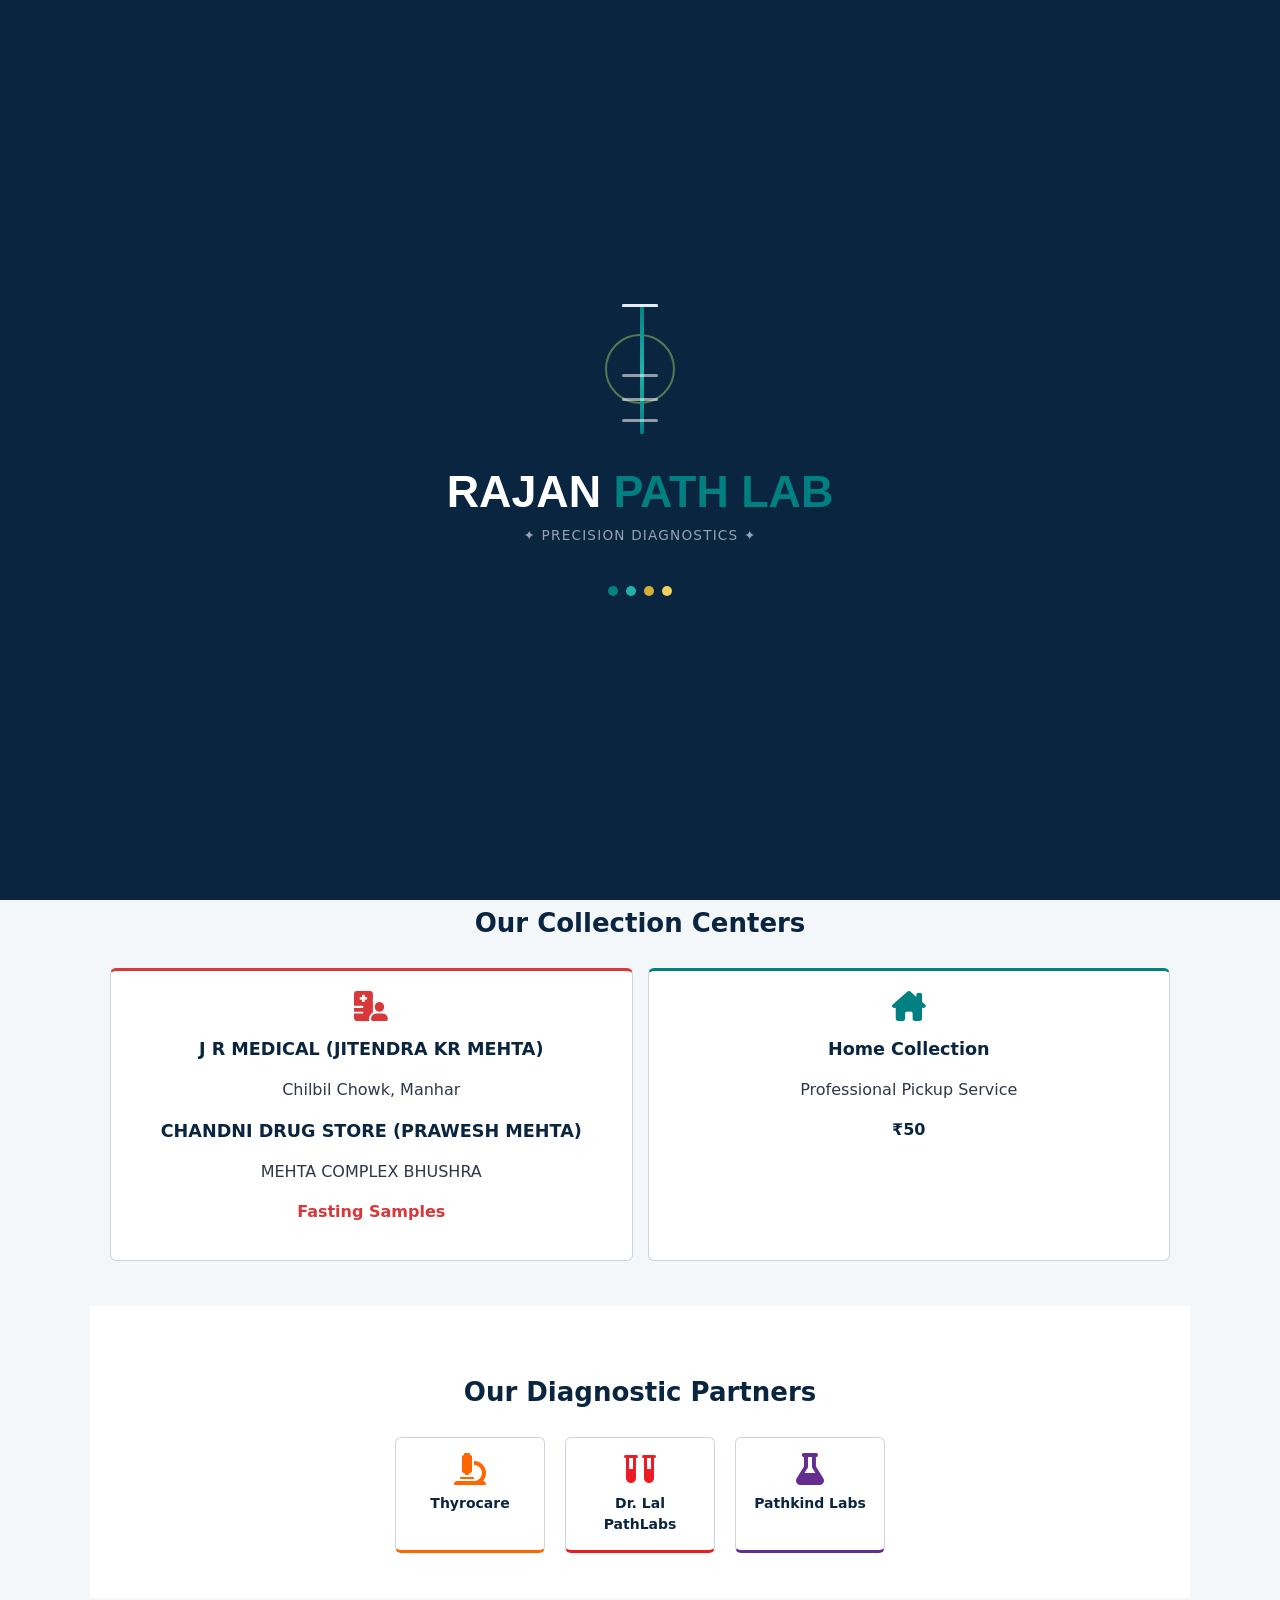
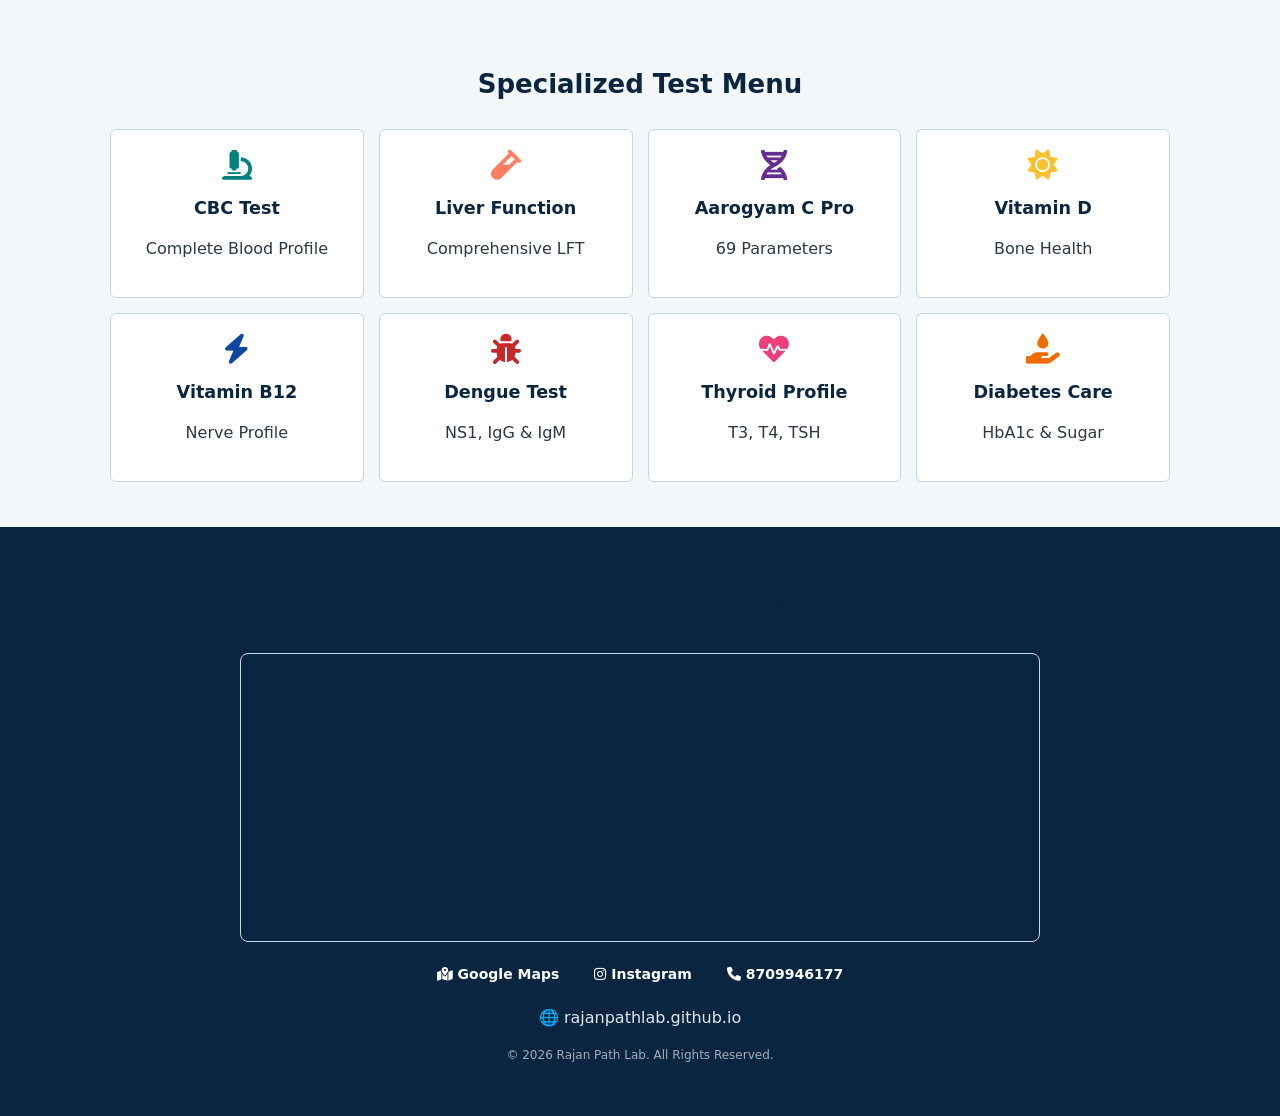
==== commit ab50c095: "Update index.html" ====
--- a/index.html
+++ b/index.html
@@ -350,10 +350,10 @@
             <div class="grid-container">
                 <div class="card" style="border-top:3px solid var(--urgent-red);">
                     <i class="fas fa-hospital-user" style="color:var(--urgent-red);"></i>
-                    <h3>J R MEDICAL(JITENDRA KR MEHTA </h3>
-                    <p>Chilbil Chowk, Manhar</p>
-                    <h3>CHANDNI DRUG STORE ( PRAWESH MEHTA</h3>
-                    <p>MEHTA COMPLEX BHUSHRA</p>
+                    <h3> J R MEDICAL  (JITENDRA KR MEHTA) </h3>
+                    <p>  Chilbil Chowk, Manhar </p>
+                    <h3> CHANDNI DRUG STORE  (PRAWESH MEHTA)</h3>
+                    <p>  MEHTA COMPLEX BHUSHRA </p>
                     <p style="color:var(--urgent-red);font-weight:bold;margin-top:10px;">Fasting Samples</p>
                 </div>
                 <div class="card" style="border-top:3px solid var(--accent-teal);">
